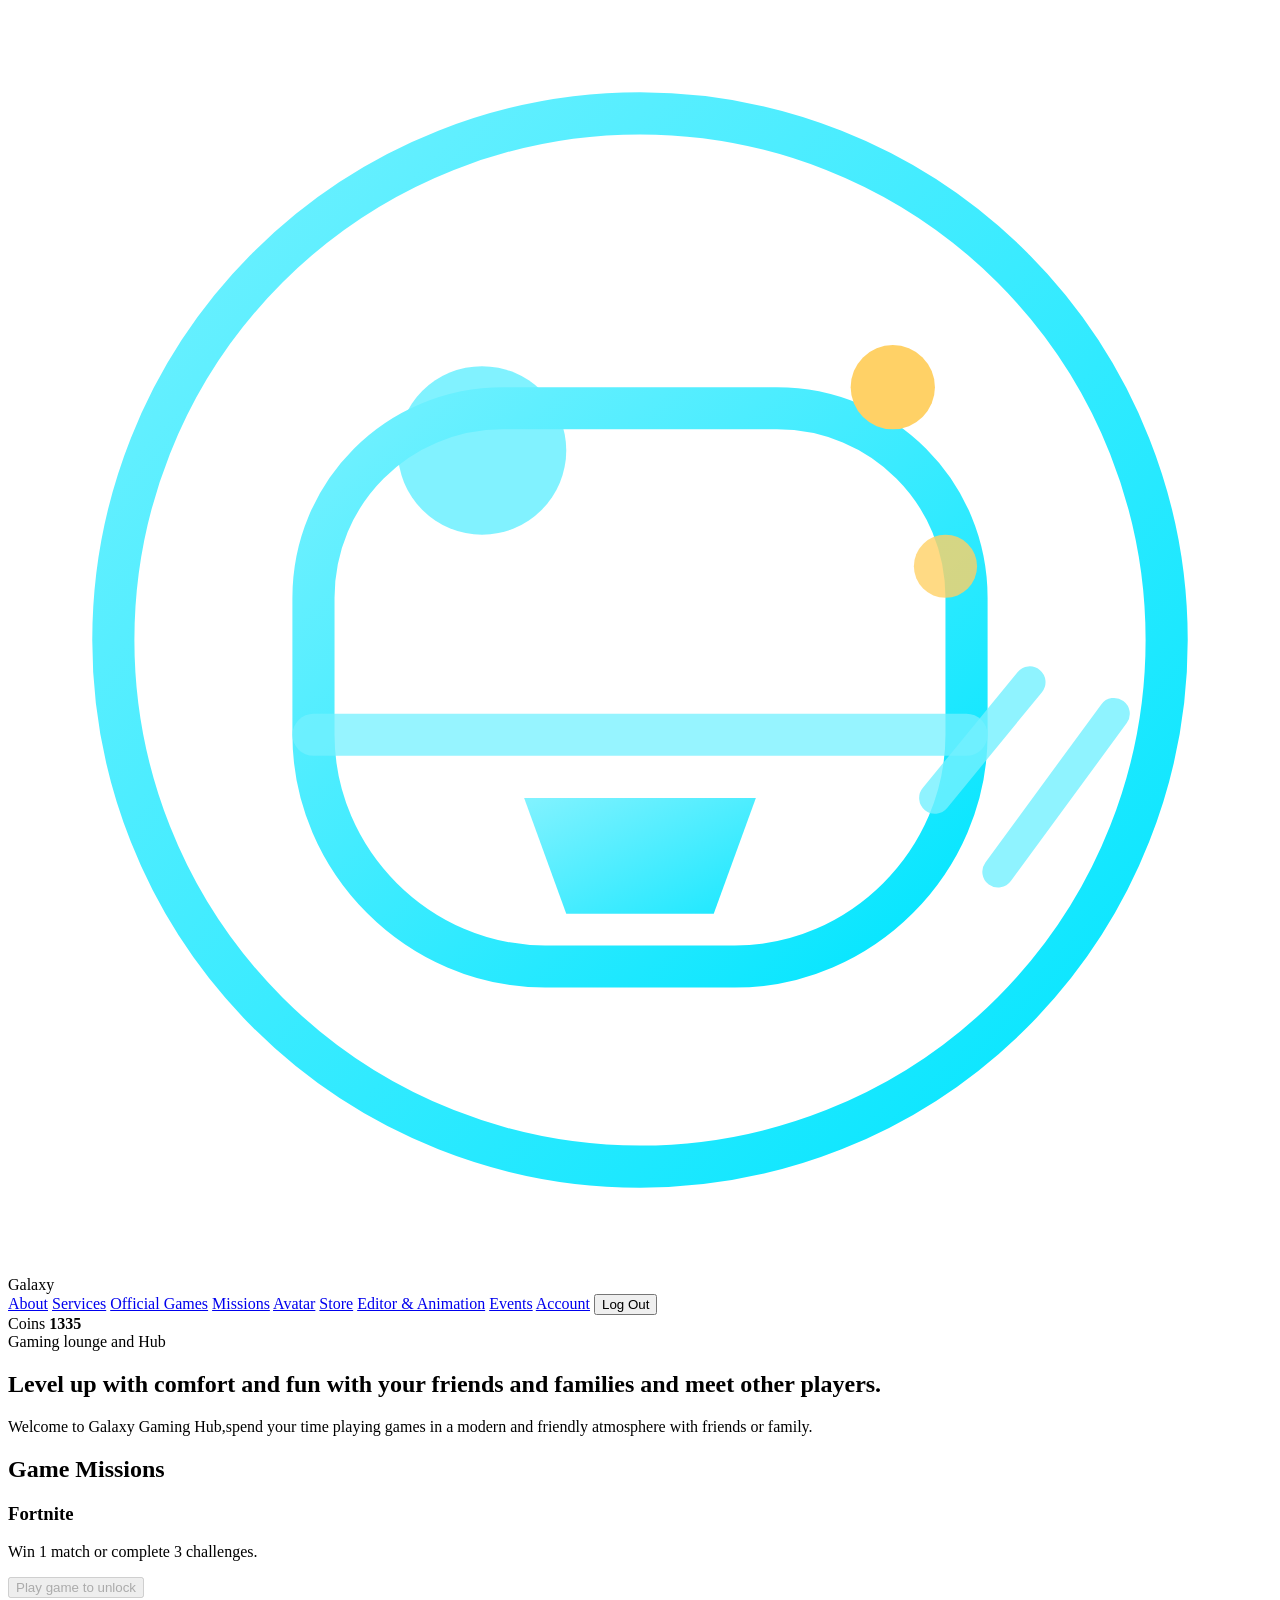
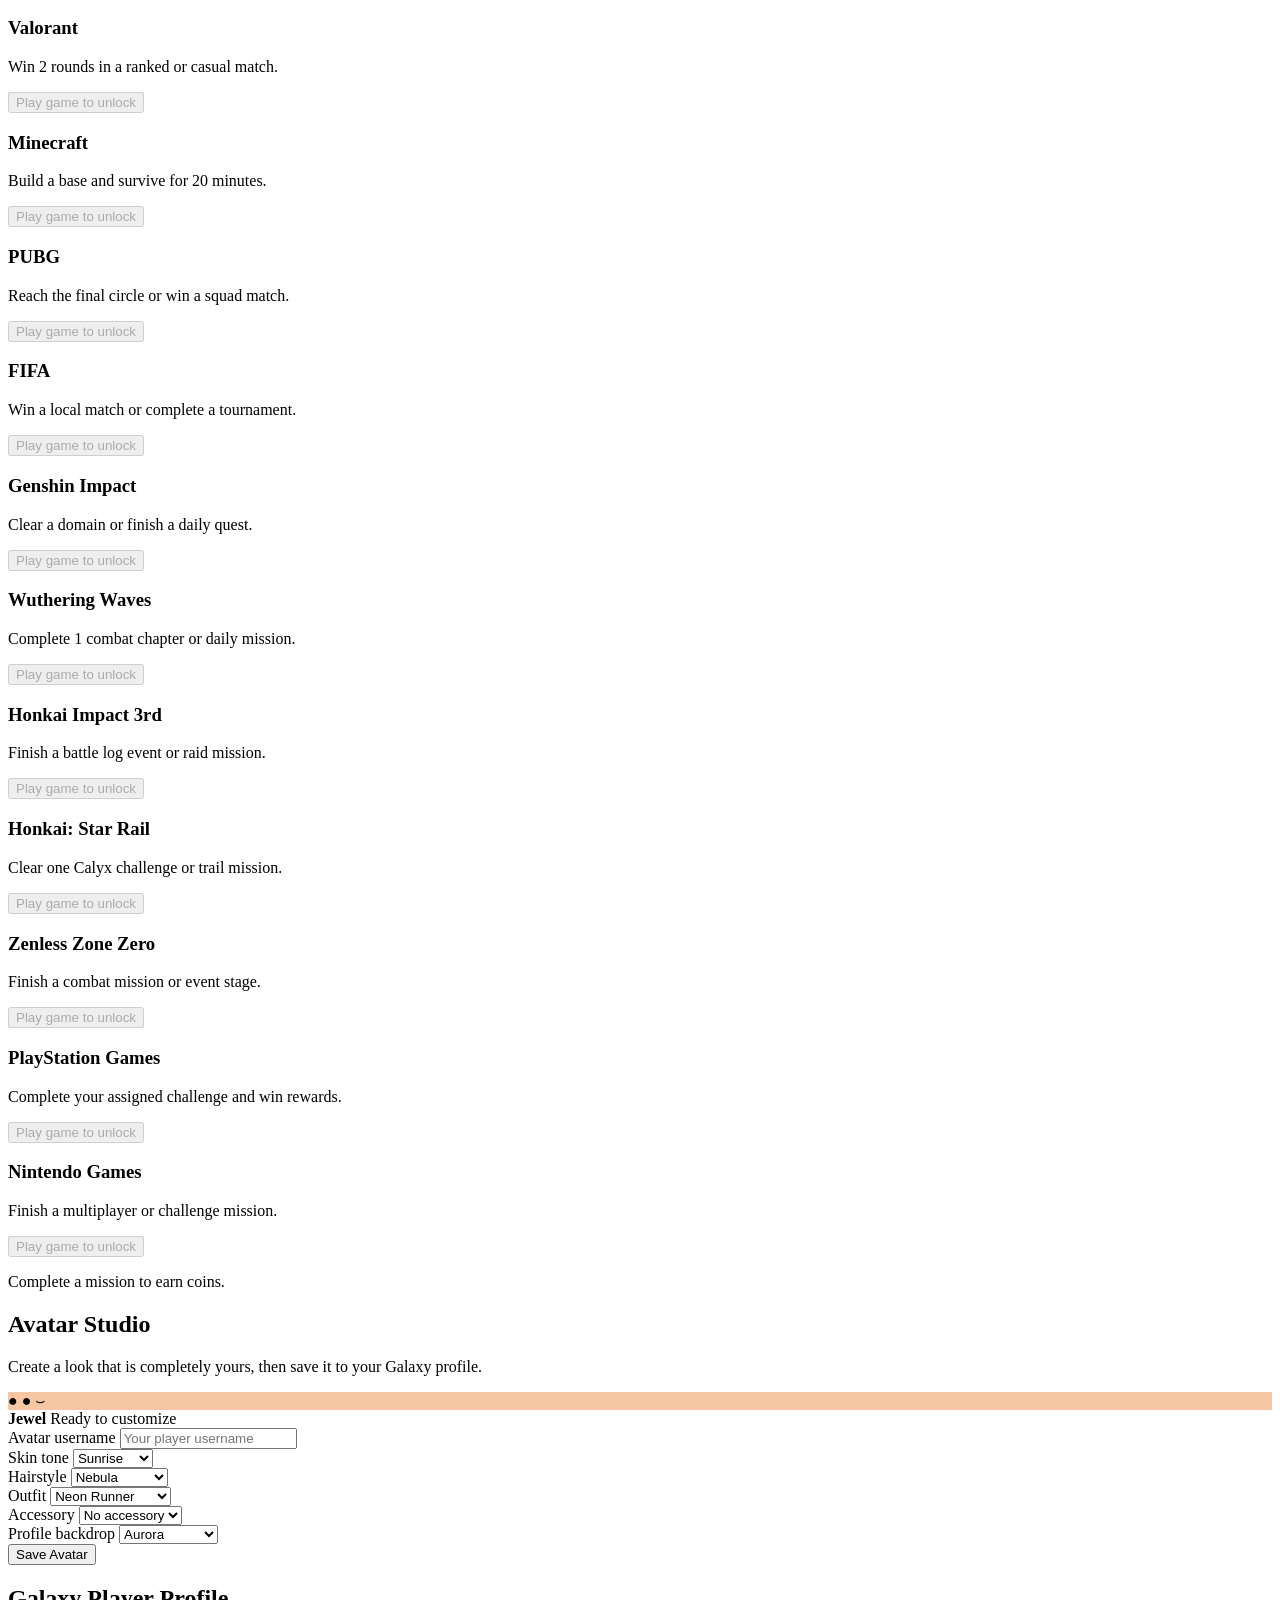
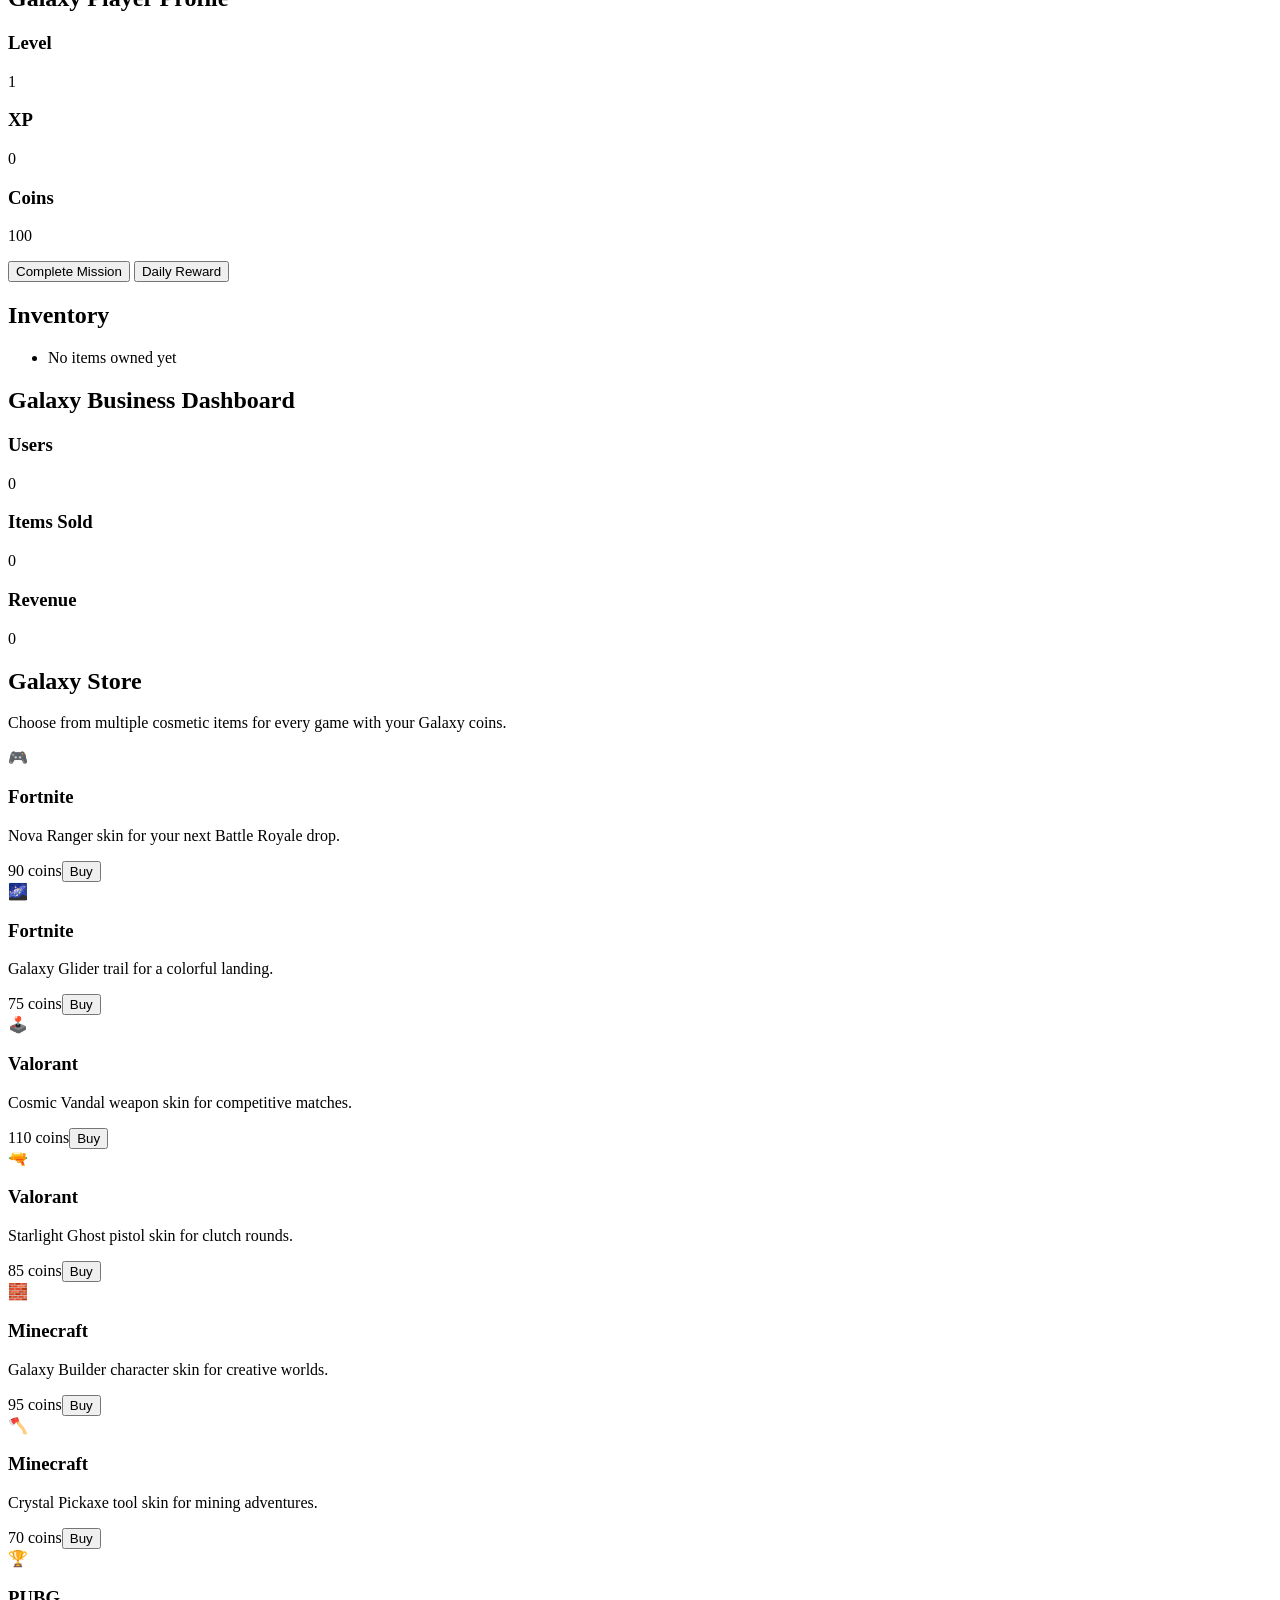
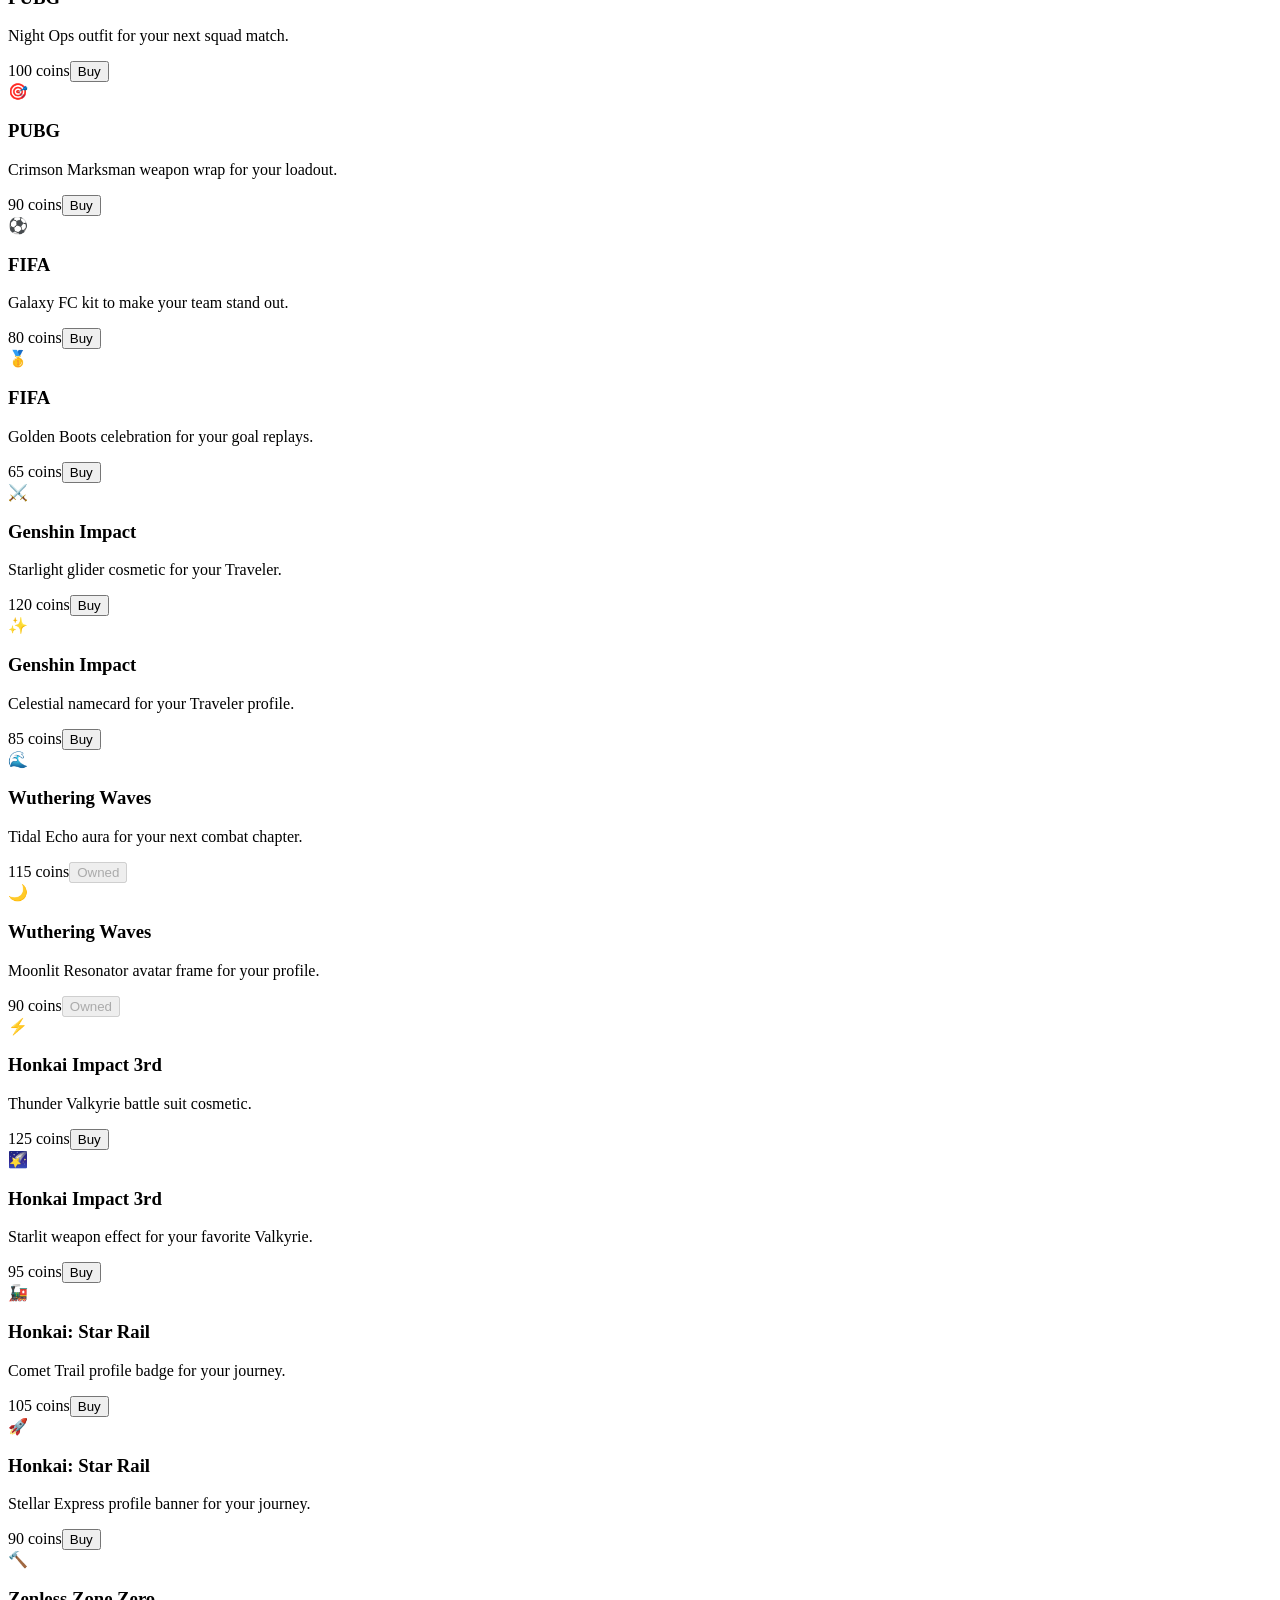
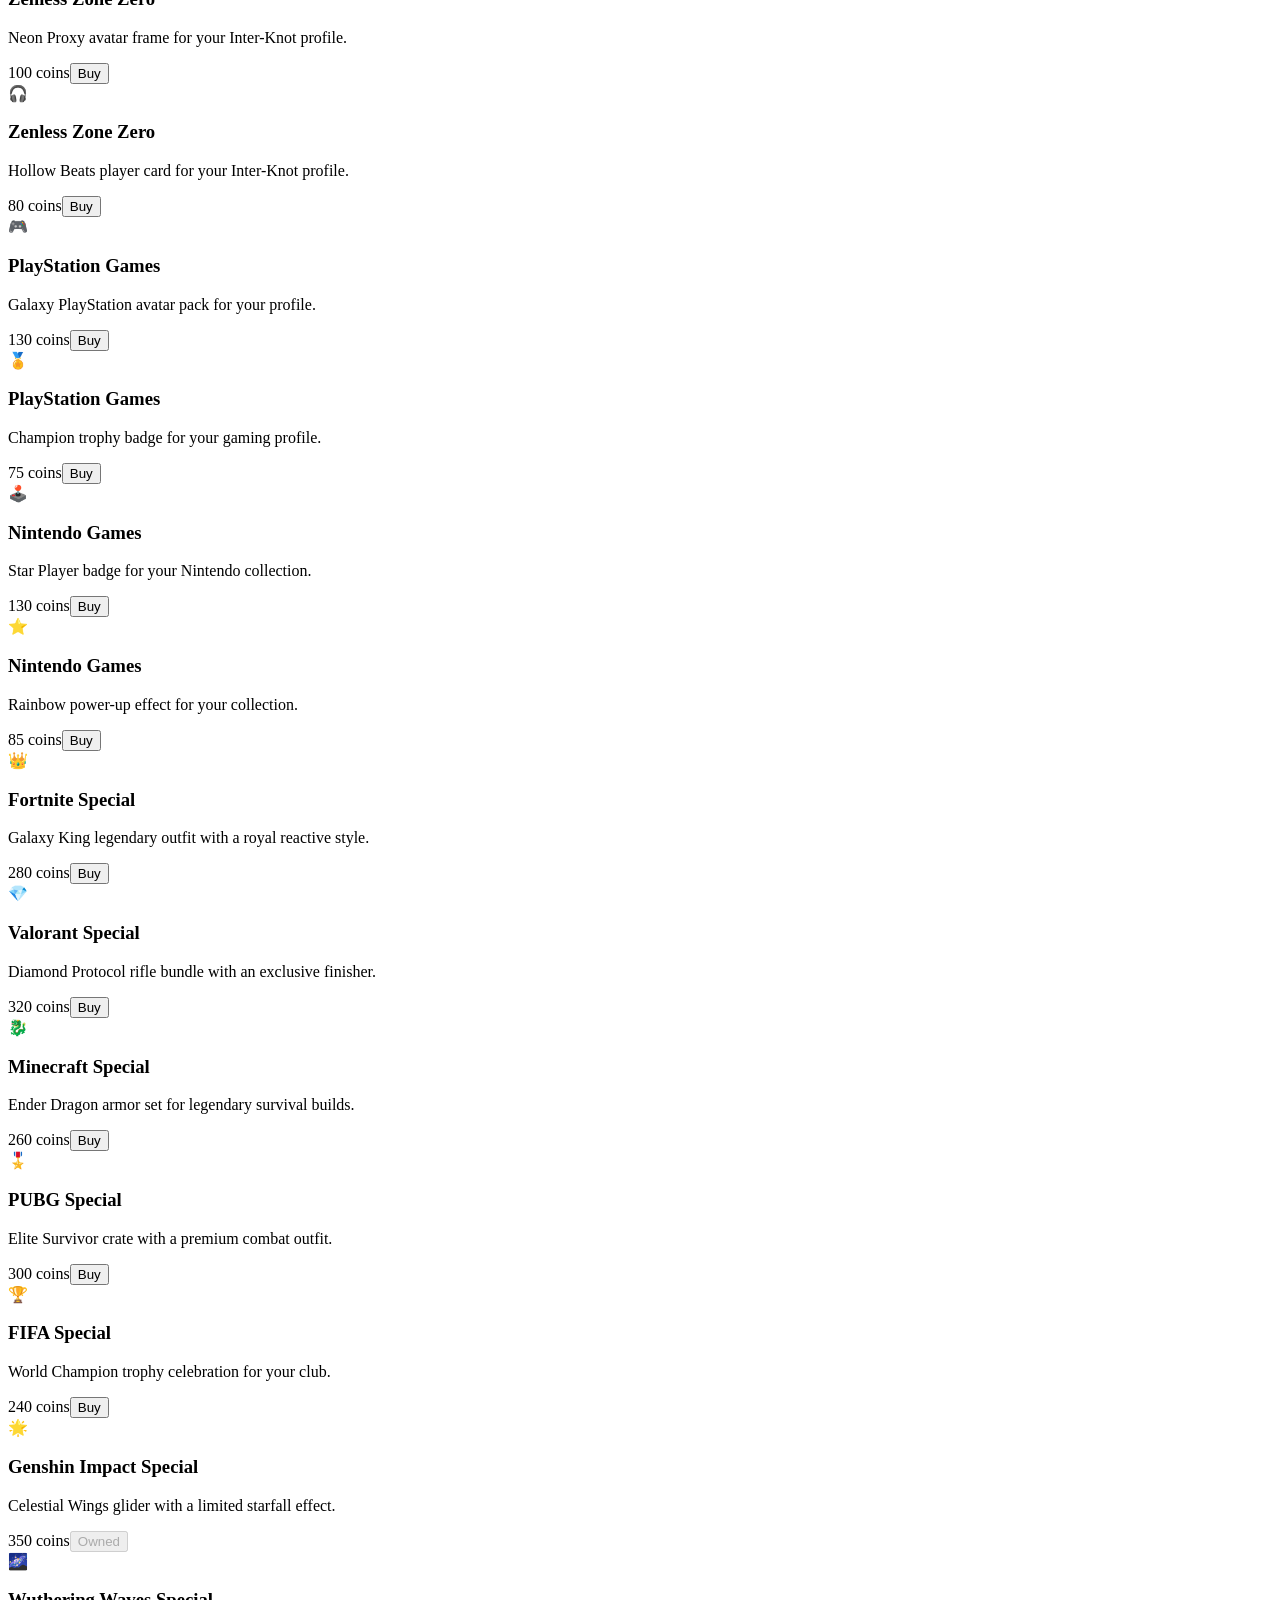
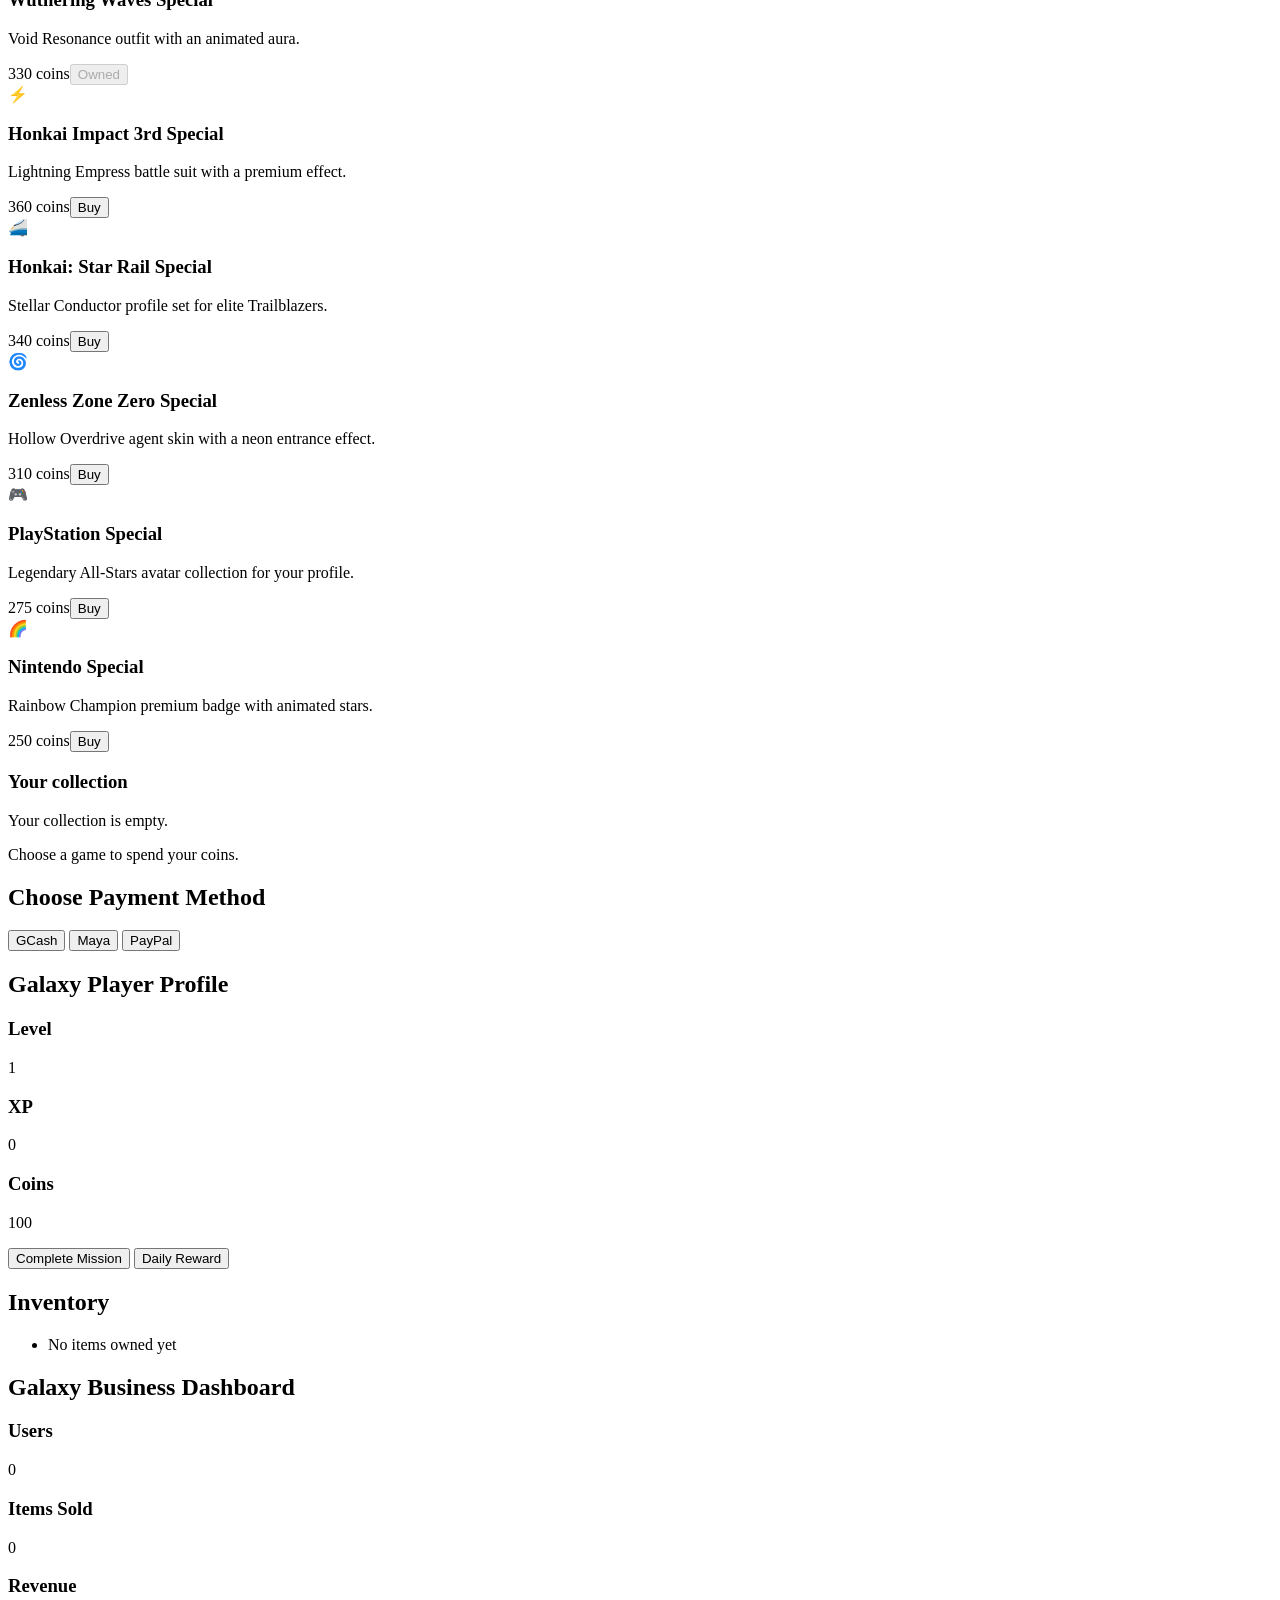
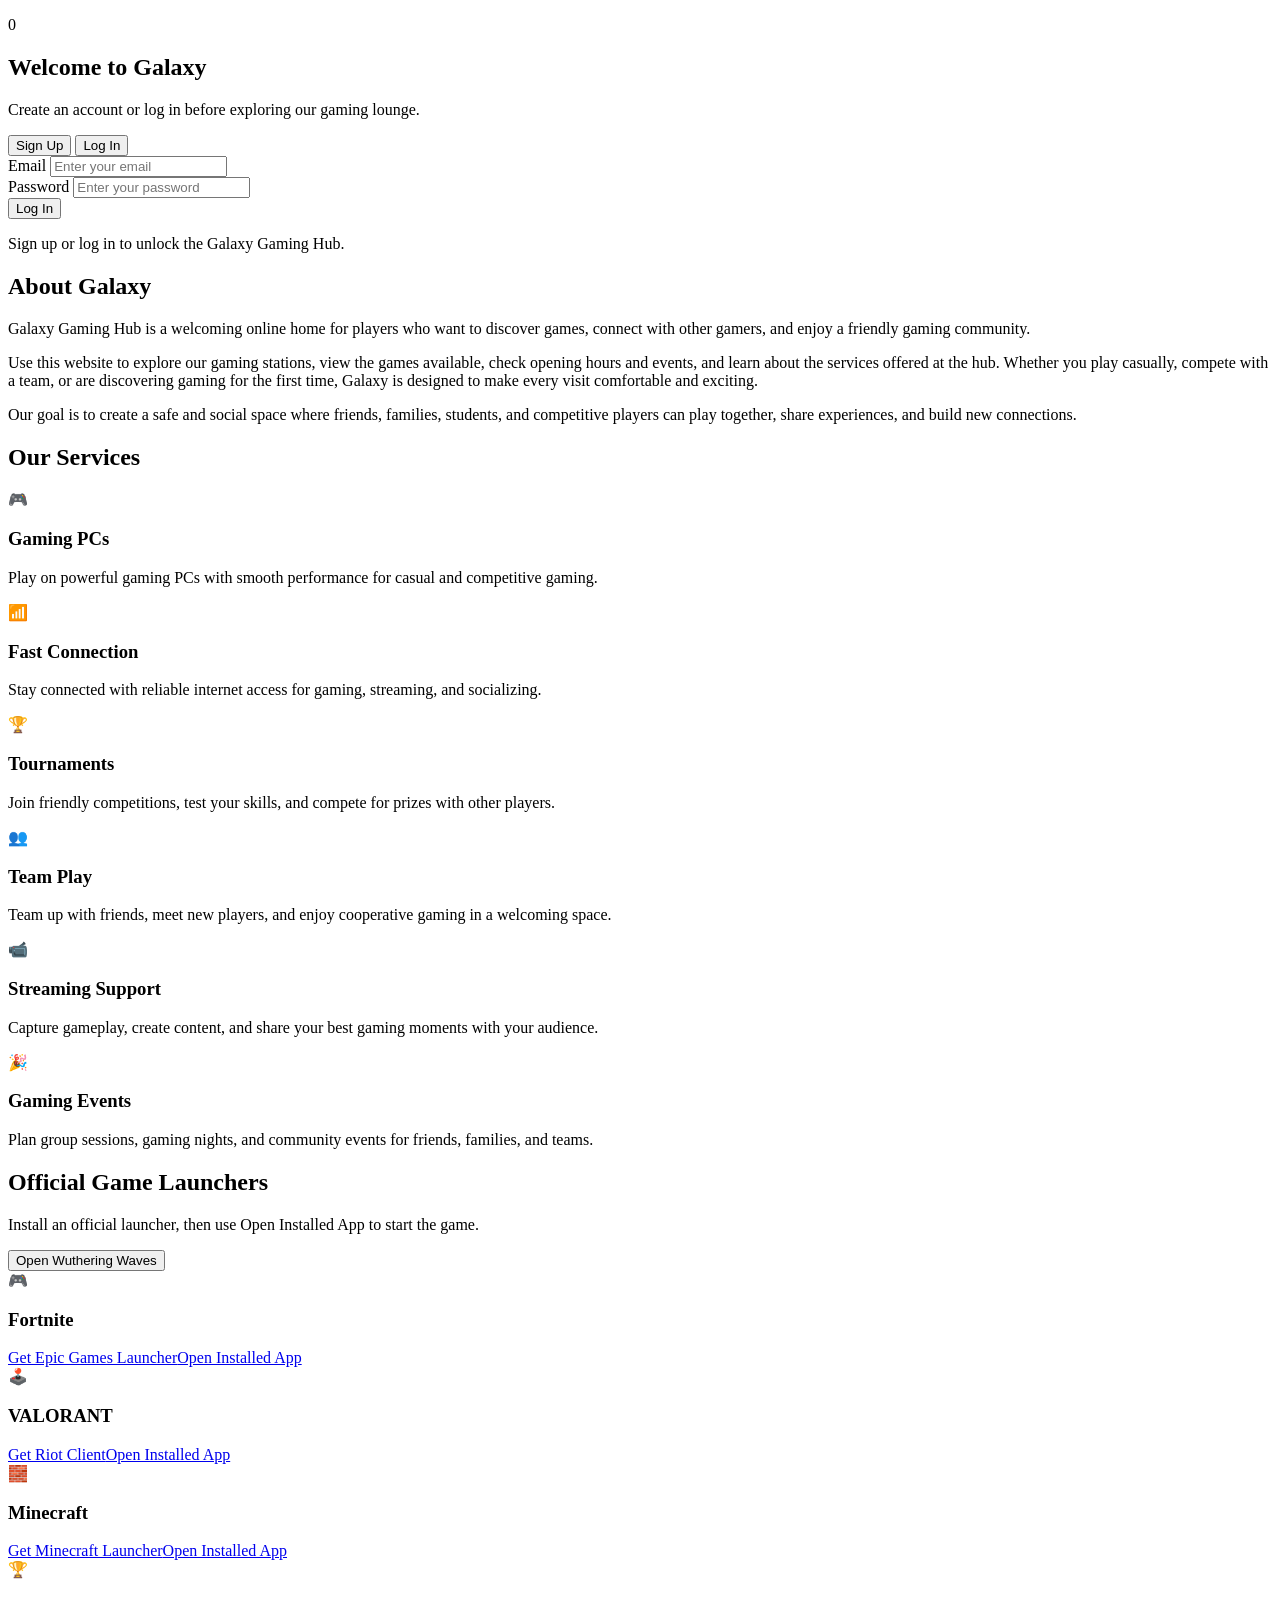
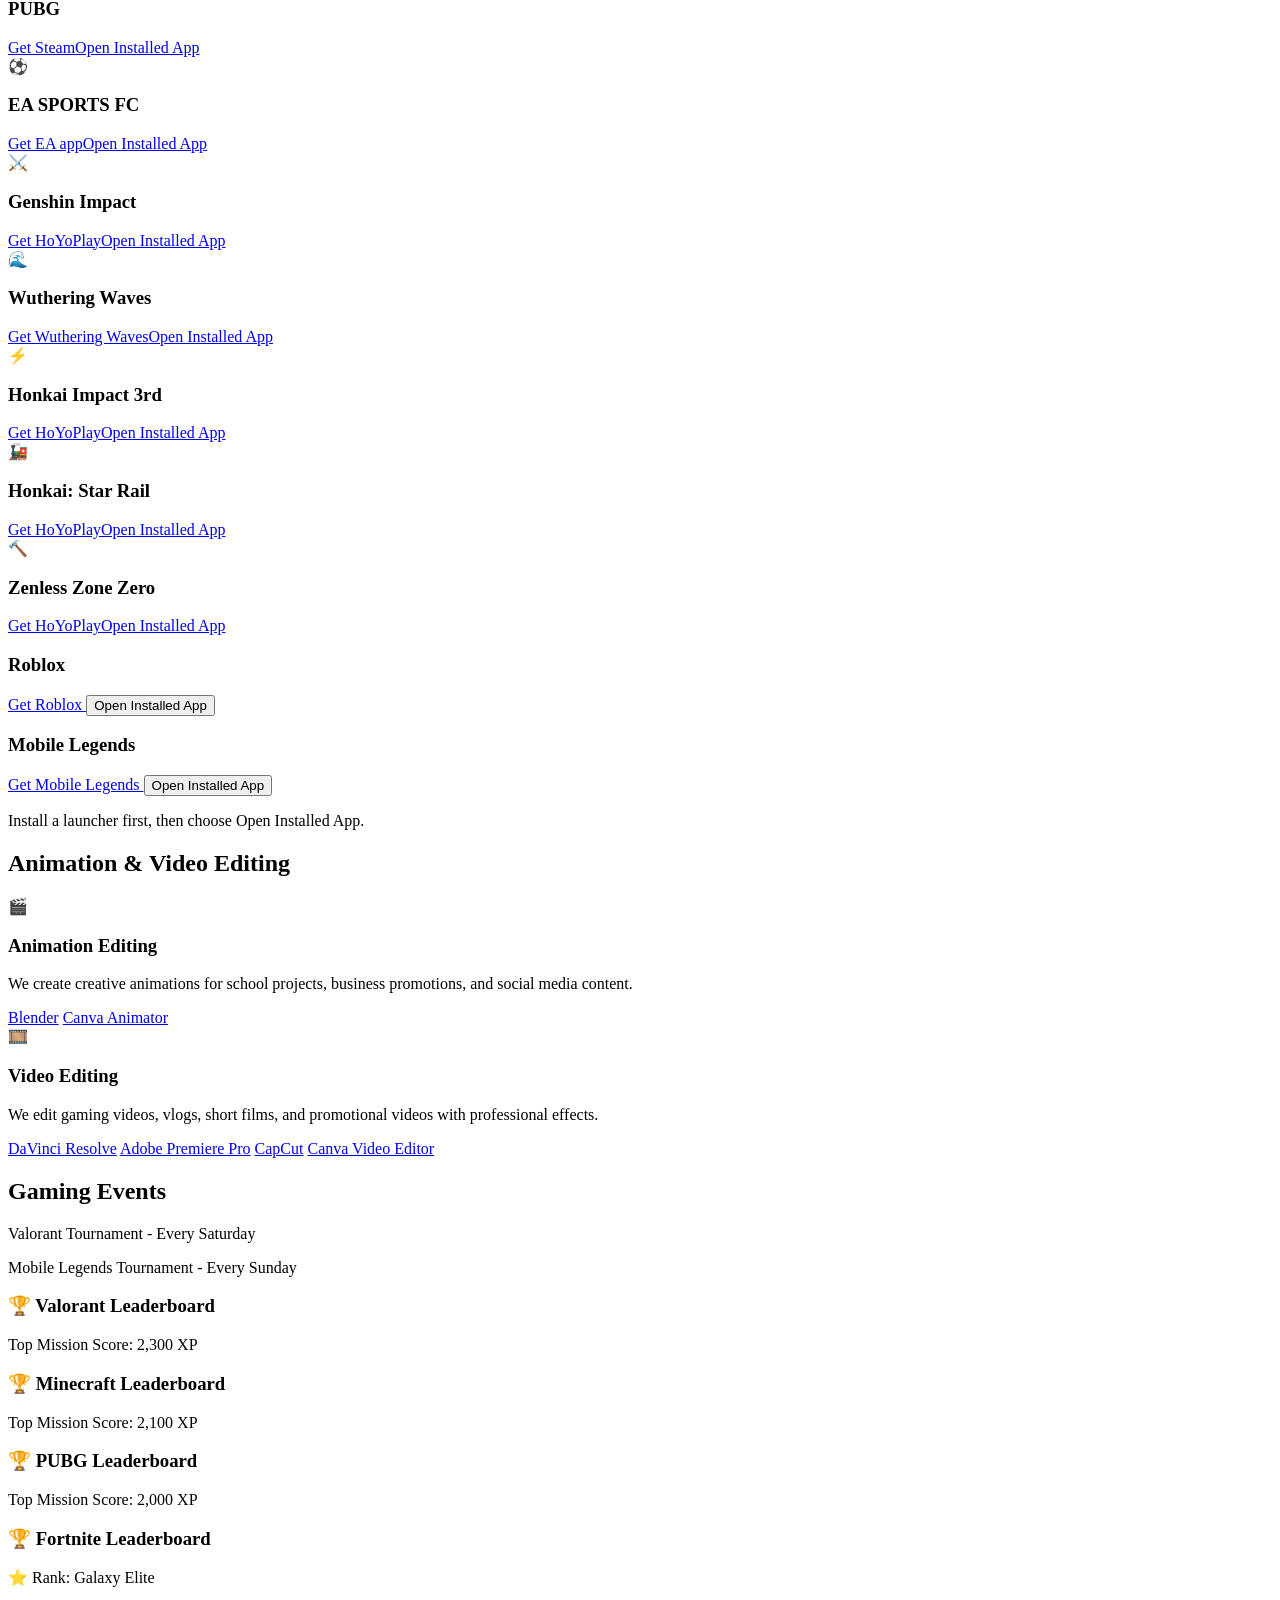
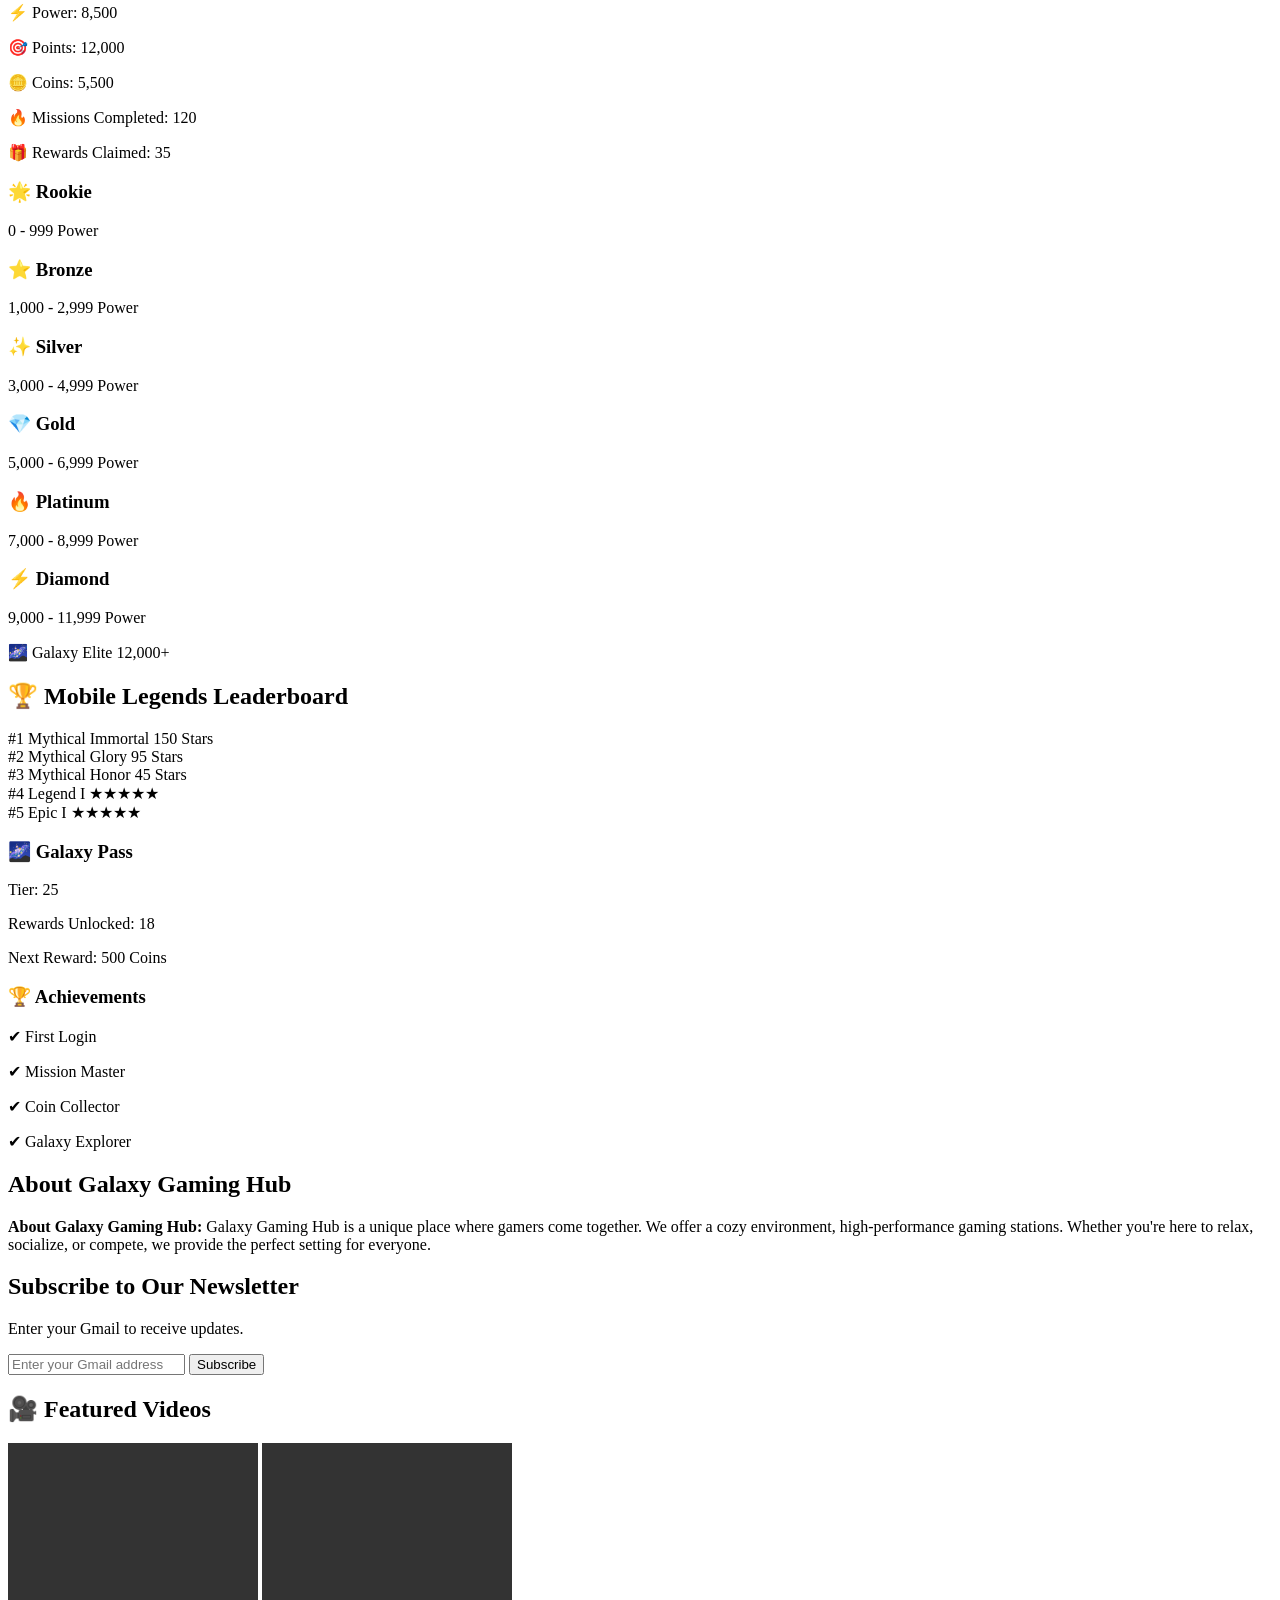
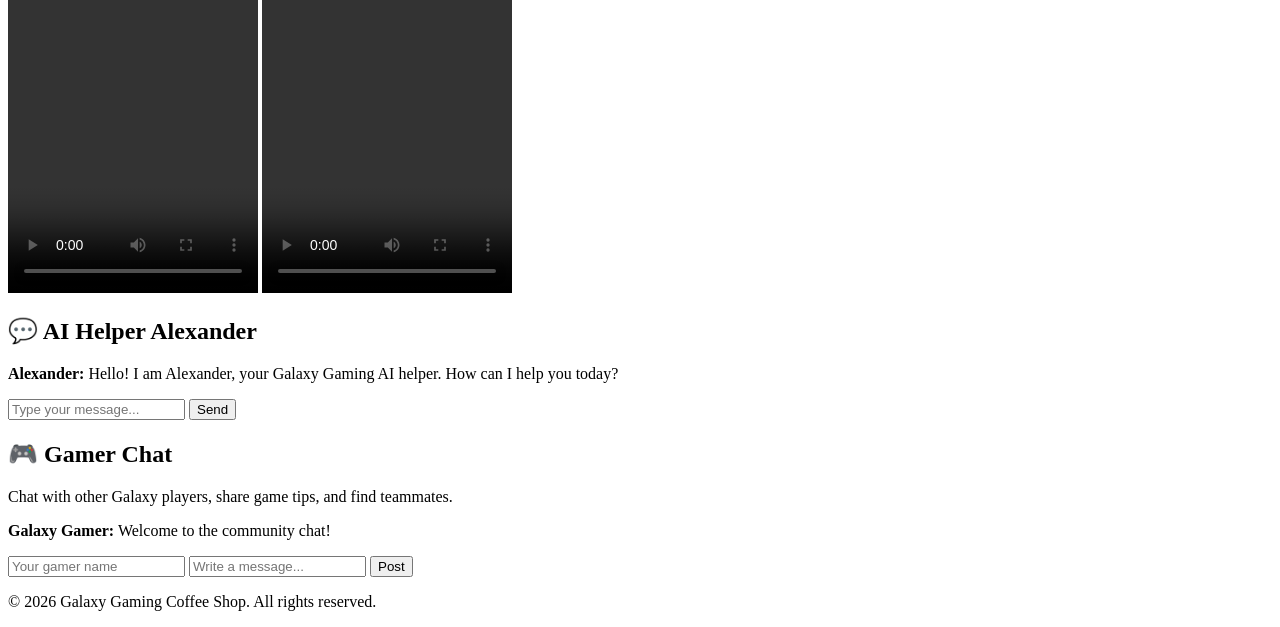
==== Galaxy Gaming Hub.html @ 682fe928 "Add files via upload" ====
<!DOCTYPE html>
<!-- saved from url=(0054)https://xennurlashiko-alt.github.io/Galaxy-Gaming-Hub/ -->
<html lang="en"><head><meta http-equiv="Content-Type" content="text/html; charset=UTF-8">
    
    <meta name="viewport" content="width=device-width, initial-scale=1.0">
    <title>Galaxy Gaming Hub</title>
    <link rel="stylesheet" href="./Galaxy Gaming Hub_files/styles.css">
    <!-- Previous inline stylesheet retained for reference during the CSS split.
    <style>
        :root {
            --bg: #07131f;
            --bg-2: #0f1f2d;
            --panel: rgba(16, 28, 42, 0.9);
            --primary: #00e5ff;
            --primary-2: #74f1ff;
            --text: #edf7ff;
            --muted: #b6c7d7;
            --line: rgba(255,255,255,0.12);
        }

        * { box-sizing: border-box; }

        body {
            margin: 0;
            font-family: Arial, Helvetica, sans-serif;
            background:
                radial-gradient(circle at top, rgba(0, 229, 255, 0.12), transparent 35%),
                linear-gradient(180deg, var(--bg), var(--bg-2));
            color: var(--text);
            line-height: 1.6;
        }

        a { text-decoration: none; }

        .container {
            width: min(1100px, 92%);
            margin: 0 auto;
        }

        .topbar {
            position: sticky;
            top: 0;
            z-index: 100;
            background: rgba(7, 19, 31, 0.85);
            backdrop-filter: blur(10px);
            border-bottom: 1px solid var(--line);
        }

        .nav {
            display: flex;
            justify-content: space-between;
            align-items: center;
            min-height: 76px;
        }

        .brand {
            display: flex;
            align-items: center;
            gap: 0.8rem;
            font-size: 1.35rem;
            font-weight: 700;
            color: var(--primary-2);
            letter-spacing: 0.08em;
            text-transform: uppercase;
        }

        .brand-mark {
            width: 54px;
            height: 54px;
            border-radius: 50%;
            display: flex;
            align-items: center;
            justify-content: center;
            background: radial-gradient(circle at 30% 30%, #10314d, #081426 55%);
            border: 2px solid var(--primary);
            box-shadow: 0 0 18px rgba(0, 229, 255, 0.25);
        }

        .brand-mark svg {
            width: 42px;
            height: 42px;
            display: block;
        }

        .nav-links {
            display: flex;
            gap: 1.5rem;
            flex-wrap: wrap;
        }

        .nav-links a {
            color: var(--text);
            font-weight: 600;
        }

        .nav-links a:hover { color: var(--primary); }

        .hero {
            padding: 90px 0 60px;
        }

        .hero-grid {
            display: grid;
            grid-template-columns: 1fr;
            gap: 2.2rem;
            align-items: center;
        }

        .eyebrow {
            color: var(--primary);
            text-transform: uppercase;
            letter-spacing: 0.22em;
            font-weight: 700;
            font-size: 0.76rem;
            margin-bottom: 0.8rem;
        }

        h1 {
            margin: 0 0 1rem;
            font-size: clamp(2.6rem, 5vw, 4.5rem);
            line-height: 1.05;
            color: var(--text);
        }

        .hero p {
            color: var(--muted);
            font-size: 1.1rem;
            max-width: 650px;
        }

        .actions {
            display: flex;
            gap: 1rem;
            flex-wrap: wrap;
            margin-top: 1.6rem;
        }

        .btn {
            display: inline-block;
            padding: 0.9rem 1.6rem;
            border-radius: 12px;
            font-weight: 700;
        }

        .btn.primary {
            background: linear-gradient(135deg, var(--primary), var(--primary-2));
            color: #031015;
        }

        .btn.secondary {
            border: 1px solid var(--line);
            color: var(--text);
            background: rgba(255,255,255,0.02);
        }

        .hero-card {
            padding: 2rem;
            background: linear-gradient(180deg, rgba(18, 30, 45, 0.95), rgba(8, 19, 28, 0.9));
            border: 1px solid var(--line);
            border-radius: 22px;
            box-shadow: 0 20px 40px rgba(0,0,0,0.28);
        }

        .hero-card h3 {
            margin-top: 0;
            margin-bottom: 1rem;
            color: var(--primary);
            font-size: 1.5rem;
        }

        .hero-card ul {
            margin: 0;
            padding-left: 1.2rem;
            color: var(--muted);
        }

        .section {
            padding: 90px 0;
        }

        .section.alt {
            background: rgba(255,255,255,0.02);
            border-top: 1px solid var(--line);
            border-bottom: 1px solid var(--line);
        }

        h2 {
            margin-top: 0;
            margin-bottom: 1.5rem;
            color: var(--primary);
            font-size: clamp(2rem, 4vw, 2.8rem);
        }

        .about-box,
        .contact-box {
            background: rgba(255,255,255,0.02);
            border: 1px solid var(--line);
            border-radius: 20px;
            padding: 2rem;
        }

        .info-box {
            background: rgba(255,255,255,0.03);
            border: 1px solid var(--line);
            border-left: 4px solid var(--primary);
            border-radius: 16px;
            padding: 1.5rem 1.25rem;
            margin-top: 1.25rem;
            box-shadow: 0 18px 35px rgba(0,0,0,0.12);
        }

        .info-box p {
            margin: 0 0 1rem;
            color: var(--muted);
            font-size: 1.05rem;
        }

        .info-box p:last-child {
            margin-bottom: 0;
        }

        .about-box p,
        .contact-box p {
            margin: 0;
            color: var(--muted);
            font-size: 1.05rem;
        }

        .feature-grid {
            display: grid;
            grid-template-columns: repeat(3, minmax(0, 1fr));
            gap: 1.5rem;
        }

        .card {
            background: var(--panel);
            border: 1px solid var(--line);
            border-radius: 18px;
            padding: 1.5rem;
            box-shadow: 0 18px 35px rgba(0,0,0,0.15);
        }

        .card .icon {
            font-size: 2.3rem;
            display: inline-block;
            margin-bottom: 0.5rem;
        }

        .card h3 {
            margin: 0.7rem 0 0.5rem;
            font-size: 1.35rem;
            color: var(--text);
        }

        .card p {
            margin: 0;
            color: var(--muted);
        }

        .game-grid {
            display: grid;
            grid-template-columns: repeat(5, minmax(0, 1fr));
            gap: 1rem;
        }

        .game-card {
            background: rgba(255,255,255,0.02);
            border: 1px solid var(--line);
            border-radius: 18px;
            padding: 1.4rem 1rem;
            text-align: center;
            box-shadow: 0 18px 30px rgba(0,0,0,0.12);
        }

        .game-card .icon {
            font-size: 2rem;
            display: block;
            margin-bottom: 0.5rem;
        }

        .game-card h3 {
            margin: 0;
            color: var(--text);
            font-size: 1.1rem;
        }

        .creative-section {
            padding: 90px 0;
            background: rgba(255,255,255,0.02);
            border-top: 1px solid var(--line);
            border-bottom: 1px solid var(--line);
        }

        .creative-grid {
            display: grid;
            grid-template-columns: repeat(2, minmax(0, 1fr));
            gap: 1.5rem;
        }

        .creative-card {
            background: linear-gradient(180deg, rgba(8, 20, 38, 0.92), rgba(10, 25, 35, 0.92));
            border: 1px solid var(--line);
            border-radius: 18px;
            padding: 1.75rem;
            box-shadow: 0 18px 35px rgba(0,0,0,0.15);
        }

        .creative-card .icon {
            font-size: 2.4rem;
            display: inline-block;
            margin-bottom: 0.75rem;
        }

        .creative-card h3 {
            margin: 0 0 0.7rem;
            color: #FFFFFF;
            font-size: 1.4rem;
        }

        .creative-card p {
            margin: 0;
            color: var(--muted);
            line-height: 1.7;
        }

        .app-links {
            display: flex;
            flex-wrap: wrap;
            gap: 0.6rem;
            margin-top: 1.1rem;
        }

        .app-link {
            display: inline-block;
            padding: 0.55rem 0.75rem;
            border: 1px solid var(--primary);
            border-radius: 8px;
            color: var(--primary-2);
            font-size: 0.9rem;
            font-weight: 700;
        }

        .app-link:hover,
        .app-link:focus-visible {
            background: var(--primary);
            color: #031015;
        }

        .service-section {
            padding: 20px;
            margin: 20px 0;
        }

        .service-section .service-box {
            background-color: #081426;
            padding: 15px;
            margin: 10px 0;
            border-radius: 10px;
            border: 1px solid var(--line);
        }

        .service-section h2 {
            color: #00AEEF;
            text-align: center;
            margin-bottom: 1rem;
        }

        .service-section h3 {
            color: #FFFFFF;
            margin-top: 0;
        }

        .signup-section {
            padding: 32px 0 72px;
            background: rgba(255,255,255,0.02);
            border-top: 1px solid var(--line);
            border-bottom: 1px solid var(--line);
        }

        .signup-box {
            background: linear-gradient(180deg, rgba(18, 30, 45, 0.98), rgba(8, 19, 28, 0.96));
            border: 1px solid var(--line);
            border-radius: 16px;
            padding: 2rem;
            max-width: 520px;
            margin: 0 auto;
            box-shadow: 0 18px 35px rgba(0,0,0,0.24);
        }

        .signup-box h2 {
            color: var(--primary);
            text-align: center;
            margin: 0 0 0.35rem;
        }

        .auth-intro {
            margin: 0 0 1.25rem;
            color: var(--muted);
            text-align: center;
        }

        .auth-tabs {
            display: grid;
            grid-template-columns: 1fr 1fr;
            gap: 0.5rem;
            margin-bottom: 1.25rem;
            padding: 0.25rem;
            background: rgba(255,255,255,0.05);
            border-radius: 10px;
        }

        .auth-tab {
            border: 0;
            border-radius: 8px;
            padding: 0.7rem;
            background: transparent;
            color: var(--muted);
            font: inherit;
            font-weight: 700;
            cursor: pointer;
        }

        .auth-tab.active {
            background: var(--primary);
            color: #031015;
        }

        .signup-box form {
            display: grid;
            gap: 0.8rem;
        }

        .auth-panel[hidden] {
            display: none;
        }

        .protected-section {
            display: none;
        }

        body.auth-locked .hero,
        body.auth-locked footer {
            display: none;
        }

        body.auth-locked .nav-links a:not([href="#account"]) {
            display: none;
        }

        body.authenticated .protected-section {
            display: block;
        }

        .auth-status {
            min-height: 1.5rem;
            margin: 1rem 0 0;
            color: var(--primary-2);
            font-weight: 700;
            text-align: center;
        }

        .signup-box input,
        .signup-box textarea {
            width: 100%;
            margin-top: 0.35rem;
            padding: 0.8rem 0.9rem;
            border: 1px solid rgba(255,255,255,0.2);
            border-radius: 8px;
            background: #081426;
            color: var(--text);
            font: inherit;
        }

        .signup-box input:focus,
        .signup-box textarea:focus {
            outline: 2px solid var(--primary);
            outline-offset: 1px;
        }

        .signup-box textarea {
            width: 80%;
            max-width: 500px;
            min-height: 120px;
            padding: 10px;
            border-radius: 10px;
            border: 2px solid #00AEEF;
            background-color: #081426;
            color: white;
            font-size: 16px;
            resize: vertical;
        }

        .signup-box label {
            color: var(--text);
            font-weight: 700;
        }

        .signup-box button[type="submit"] {
            background: linear-gradient(135deg, var(--primary), var(--primary-2));
            color: white;
            border: none;
            padding: 0.85rem 1.2rem;
            border-radius: 8px;
            font: inherit;
            font-weight: 700;
            cursor: pointer;
        }

        .signup-box button[type="submit"]:hover {
            box-shadow: 0 10px 24px rgba(0, 229, 255, 0.24);
        }

        #newsletter {
            width: min(700px, 92%);
            background-color: #081426;
            color: white;
            text-align: center;
            padding: 20px;
            border-radius: 10px;
            margin: 20px auto;
        }

        #newsletter h2 {
            color: #00AEEF;
        }

        #newsletter p {
            color: var(--muted);
        }

        #newsletter form {
            display: flex;
            gap: 0.8rem;
            justify-content: center;
            margin-top: 1.25rem;
        }

        #newsletter input {
            width: 300px;
            padding: 10px;
            border: 2px solid #00AEEF;
            border-radius: 5px;
            background: #ffffff;
            color: #081426;
            font-size: 16px;
        }

        #newsletter button {
            background-color: #00AEEF;
            color: white;
            border: none;
            padding: 10px 20px;
            margin-left: 10px;
            border-radius: 5px;
            cursor: pointer;
        }

        #newsletter button:hover {
            background-color: #0077CC;
        }

        .form-status {
            min-height: 1.5rem;
            margin: 0.8rem 0 0;
            color: var(--primary-2);
            font-weight: 700;
        }

        @media (max-width: 480px) {
            #newsletter form {
                flex-direction: column;
            }
        }

        #videos {
            text-align: center;
            padding: 20px;
        }

        #videos h2 {
            color: #00AEEF;
        }

        #videos video {
            margin: 10px;
            border-radius: 10px;
            border: 2px solid #00AEEF;
        }

        .video-grid {
            display: flex;
            justify-content: center;
            gap: 1.5rem;
            flex-wrap: wrap;
        }

        .video-grid video {
            width: 300px;
            border-radius: 10px;
            border: 2px solid #00AEEF;
            background: #081426;
            box-shadow: 0 18px 35px rgba(0,0,0,0.15);
        }
        
        .stat strong {
            display: block;
            font-size: 1.5rem;
            color: var(--primary-2);
        }

        .stat span {
            color: var(--muted);
            font-size: 0.95rem;
        }

        .contact-info {
            display: grid;
            gap: 0.9rem;
        }

        .contact-item {
            padding: 1rem 1.1rem;
            background: rgba(255,255,255,0.02);
            border: 1px solid var(--line);
            border-radius: 12px;
        }

        .contact-item strong {
            display: block;
            margin-bottom: 0.25rem;
            color: var(--primary-2);
        }

        .contact-form {
            display: grid;
            gap: 0.9rem;
        }

        .contact-form input,
        .contact-form textarea {
            width: 100%;
            padding: 10px;
            border-radius: 10px;
            border: 2px solid #00AEEF;
            background-color: #081426;
            color: white;
            font-size: 16px;
            font-family: inherit;
        }

        .contact-form textarea {
            min-height: 120px;
            resize: vertical;
        }

        .contact-form input::placeholder,
        .contact-form textarea::placeholder {
            color: #b6c7d7;
        }

        .contact-form button {
            border: 0;
            cursor: pointer;
            background: linear-gradient(135deg, var(--primary), var(--primary-2));
            color: #06131b;
            padding: 0.9rem 1.5rem;
            border-radius: 12px;
            font-weight: 700;
            font-size: 1rem;
        }

        .contact-form button:hover {
            box-shadow: 0 14px 30px rgba(0, 229, 255, 0.25);
        }

        .chat-box {
            min-height: 150px;
            max-height: 260px;
            overflow-y: auto;
            margin-bottom: 1rem;
            padding: 1rem;
            background: #081426;
            border: 1px solid var(--line);
            border-radius: 14px;
        }

        .chat-box p {
            margin: 0 0 0.8rem;
            color: var(--muted);
        }

        .chat-box p:last-child {
            margin-bottom: 0;
        }

        .chat-box strong {
            color: var(--primary-2);
        }

        .chat-form {
            display: flex;
            gap: 0.7rem;
        }

        .chat-form input {
            flex: 1;
            min-width: 0;
            padding: 0.85rem 1rem;
            border: 2px solid #00AEEF;
            border-radius: 10px;
            background: #081426;
            color: white;
            font-size: 1rem;
        }

        .chat-form input::placeholder {
            color: var(--muted);
        }

        .chat-form button {
            border: 0;
            border-radius: 10px;
            padding: 0.85rem 1.2rem;
            background: linear-gradient(135deg, var(--primary), var(--primary-2));
            color: #06131b;
            font-weight: 700;
            cursor: pointer;
        }

        @media (max-width: 480px) {
            .chat-form {
                flex-direction: column;
            }
        }

        #chat {
            width: min(400px, 92%);
            margin: 20px auto;
            text-align: center;
        }

        #chat .chat-box {
            height: 200px;
            background-color: #081426;
            color: white;
            border: 2px solid #00AEEF;
            border-radius: 10px;
            padding: 10px;
            margin-bottom: 10px;
            overflow-y: auto;
        }

        #chat input {
            width: 70%;
            flex: none;
            padding: 10px;
            border-radius: 5px;
        }

        #chat button {
            padding: 10px 15px;
            background-color: #00AEEF;
            color: white;
            border: none;
            border-radius: 5px;
        }

        .cta {
            display: inline-block;
            margin-top: 1.2rem;
            background: linear-gradient(135deg, var(--primary), var(--primary-2));
            color: #06131b;
            padding: 0.9rem 1.5rem;
            border-radius: 12px;
            font-weight: 700;
        }

        footer {
            padding: 26px 0 45px;
            text-align: center;
            color: var(--muted);
            border-top: 1px solid var(--line);
        }

        @media (max-width: 760px) {
            .hero-grid,
            .feature-grid,
            .menu-grid,
            .contact-grid,
            .stats,
            .nav {
                display: block;
                text-align: center;
                padding: 1rem 0;
            }

            .nav-links {
                justify-content: center;
                padding-top: 0.6rem;
            }
        }
    </style>
    -->
</head>
<body class="auth-locked">
    <header class="topbar">
        <div class="container nav">
            <div class="brand" aria-label="Galaxy Gaming Coffee Shop brand">
                <div class="brand-mark">
                    <svg viewBox="0 0 120 120" xmlns="http://www.w3.org/2000/svg" role="img" aria-label="Galaxy logo icon">
                        <defs>
                            <lineargradient id="g1" x1="0%" y1="0%" x2="100%" y2="100%">
                                <stop offset="0%" stop-color="#74f1ff"></stop>
                                <stop offset="100%" stop-color="#00e5ff"></stop>
                            </lineargradient>
                        </defs>
                        <circle cx="60" cy="60" r="50" fill="none" stroke="url(#g1)" stroke-width="4"></circle>
                        <circle cx="45" cy="42" r="8" fill="#74f1ff" opacity="0.9"></circle>
                        <path d="M29 56c0-10 8-18 18-18h26c10 0 18 8 18 18v13c0 12-10 22-22 22H51c-12 0-22-10-22-22V56z" fill="none" stroke="url(#g1)" stroke-width="4" stroke-linecap="round"></path>
                        <path d="M36 51h48" stroke="url(#g1)" stroke-width="4" stroke-linecap="round"></path>
                        <path d="M49 75h22l-4 11H53l-4-11z" fill="url(#g1)" opacity="0.9"></path>
                        <path d="M29 69h62" stroke="#74f1ff" stroke-width="4" stroke-linecap="round" opacity="0.75"></path>
                        <circle cx="84" cy="36" r="4" fill="#ffd166"></circle>
                        <circle cx="89" cy="53" r="3" fill="#ffd166" opacity="0.8"></circle>
                        <path d="M88 75l9-11M94 82l11-15" stroke="#74f1ff" stroke-width="3" stroke-linecap="round" opacity="0.8"></path>
                    </svg>
                </div>
                <span>Galaxy</span>
            </div>
            <nav class="nav-links" aria-label="Main navigation">
                <a href="https://xennurlashiko-alt.github.io/Galaxy-Gaming-Hub/#about">About</a>
                <a href="https://xennurlashiko-alt.github.io/Galaxy-Gaming-Hub/#services">Services</a>
                <a href="https://xennurlashiko-alt.github.io/Galaxy-Gaming-Hub/#games">Official Games</a>
                <a href="https://xennurlashiko-alt.github.io/Galaxy-Gaming-Hub/#missions">Missions</a>
                <a href="https://xennurlashiko-alt.github.io/Galaxy-Gaming-Hub/#avatar">Avatar</a>
                <a href="https://xennurlashiko-alt.github.io/Galaxy-Gaming-Hub/#store">Store</a>
                <a href="https://xennurlashiko-alt.github.io/Galaxy-Gaming-Hub/#editing">Editor &amp; Animation</a>
                <a href="https://xennurlashiko-alt.github.io/Galaxy-Gaming-Hub/#events">Events</a>
                <a href="https://xennurlashiko-alt.github.io/Galaxy-Gaming-Hub/#account">Account</a>
                <button class="logout-button" id="logout-button" type="button">Log Out</button>
            </nav>

            <div class="coin-bar" aria-label="Galaxy coins balance">
                <span class="coin-name">Coins</span>
                <strong id="coin-balance">1335</strong>
            </div>
        </div>
    </header>

    <main>
        <section class="hero">
            <div class="container hero-grid">
                <div>
                    <div class="eyebrow">Gaming lounge and Hub</div>
                    <h1>Level up with comfort and fun with 
                     your friends and families and meet other players.</h1>
                    <p>Welcome to Galaxy Gaming Hub,spend your time playing games in a modern and friendly atmosphere with friends or family.</p>
                </div>

            </div>
        </section>

        <section id="missions" class="section protected-section">
            <div class="container">
                <h2>Game Missions</h2>
                <div class="quest-grid">
                    <article class="quest-card">
                        <h3>Fortnite</h3>
                        <p>Win 1 match or complete 3 challenges.</p>
                        <button class="quest-button" type="button" data-game="Fortnite" data-reward="30" disabled="">Play game to unlock</button>
                    </article>
                    <article class="quest-card">
                        <h3>Valorant</h3>
                        <p>Win 2 rounds in a ranked or casual match.</p>
                        <button class="quest-button" type="button" data-game="Valorant" data-reward="35" disabled="">Play game to unlock</button>
                    </article>
                    <article class="quest-card">
                        <h3>Minecraft</h3>
                        <p>Build a base and survive for 20 minutes.</p>
                        <button class="quest-button" type="button" data-game="Minecraft" data-reward="25" disabled="">Play game to unlock</button>
                    </article>
                    <article class="quest-card">
                        <h3>PUBG</h3>
                        <p>Reach the final circle or win a squad match.</p>
                        <button class="quest-button" type="button" data-game="PUBG" data-reward="40" disabled="">Play game to unlock</button>
                    </article>
                    <article class="quest-card">
                        <h3>FIFA</h3>
                        <p>Win a local match or complete a tournament.</p>
                        <button class="quest-button" type="button" data-game="FIFA" data-reward="30" disabled="">Play game to unlock</button>
                    </article>
                    <article class="quest-card">
                        <h3>Genshin Impact</h3>
                        <p>Clear a domain or finish a daily quest.</p>
                        <button class="quest-button" type="button" data-game="Genshin Impact" data-reward="50" disabled="">Play game to unlock</button>
                    </article>
                    <article class="quest-card">
                        <h3>Wuthering Waves</h3>
                        <p>Complete 1 combat chapter or daily mission.</p>
                        <button class="quest-button" type="button" data-game="Wuthering Waves" data-reward="45" disabled="">Play game to unlock</button>
                    </article>
                    <article class="quest-card">
                        <h3>Honkai Impact 3rd</h3>
                        <p>Finish a battle log event or raid mission.</p>
                        <button class="quest-button" type="button" data-game="Honkai Impact 3rd" data-reward="45" disabled="">Play game to unlock</button>
                    </article>
                    <article class="quest-card">
                        <h3>Honkai: Star Rail</h3>
                        <p>Clear one Calyx challenge or trail mission.</p>
                        <button class="quest-button" type="button" data-game="Honkai: Star Rail" data-reward="55" disabled="">Play game to unlock</button>
                    </article>
                    <article class="quest-card">
                        <h3>Zenless Zone Zero</h3>
                        <p>Finish a combat mission or event stage.</p>
                        <button class="quest-button" type="button" data-game="Zenless Zone Zero" data-reward="50" disabled="">Play game to unlock</button>
                    </article>
                    <article class="quest-card">
                        <h3>PlayStation Games</h3>
                        <p>Complete your assigned challenge and win rewards.</p>
                        <button class="quest-button" type="button" data-game="PlayStation Games" data-reward="60" disabled="">Play game to unlock</button>
                    </article>
                    <article class="quest-card">
                        <h3>Nintendo Games</h3>
                        <p>Finish a multiplayer or challenge mission.</p>
                        <button class="quest-button" type="button" data-game="Nintendo Games" data-reward="60" disabled="">Play game to unlock</button>
                    </article>
                </div>
                <p class="quest-status" id="quest-status" aria-live="polite">Complete a mission to earn coins.</p>
            </div>
        </section>

        <section id="avatar" class="section avatar-section protected-section">
            <div class="container">
                <h2>Avatar Studio</h2>
                <p class="avatar-intro">Create a look that is completely yours, then save it to your Galaxy profile.</p>
                <div class="avatar-studio">
                    <div class="avatar-preview backdrop-ocean" id="avatar-preview" aria-label="Your custom avatar preview">
                        <div class="avatar-aura"></div>
                        <div class="avatar-character">
                            <div class="avatar-accessory " id="avatar-accessory-preview" aria-hidden="true" aria-label=""></div>
                            <div class="avatar-hair hair-nebula" id="avatar-hair-preview" aria-hidden="true" aria-label="Nebula Hair"></div>
                            <div class="avatar-head" id="avatar-head" style="background-color: rgb(246, 199, 162);">
                                <span class="avatar-eyes">● ●</span>
                                <span class="avatar-mouth">⌣</span>
                            </div>
                            <div class="avatar-body outfit-neon" id="avatar-body" aria-label="Neon Runner"></div>
                        </div>
                        <strong class="avatar-name" id="avatar-name">Jewel</strong>
                        <span class="avatar-status" id="avatar-status">Ready to customize</span>
                    </div>
                    <form class="avatar-controls" id="avatar-form">
                        <div class="avatar-control">
                            <label for="avatar-name-input">Avatar username</label>
                            <input id="avatar-name-input" type="text" maxlength="24" placeholder="Your player username" autocomplete="off" required="">
                        </div>
                        <div class="avatar-control">
                            <label for="avatar-skin">Skin tone</label>
                            <select id="avatar-skin">
                                <option value="sunrise">Sunrise</option>
                                <option value="honey">Honey</option>
                                <option value="cocoa">Cocoa</option>
                                <option value="moon">Moonlight</option>
                            </select>
                        </div>
                        <div class="avatar-control">
                            <label for="avatar-hair">Hairstyle</label>
                            <select id="avatar-hair">
                                <option value="nebula">Nebula</option>
                                <option value="flare">Solar Flare</option>
                                <option value="comet">Comet Curls</option>
                                <option value="visor">Future Visor</option>
                            </select>
                        </div>
                        <div class="avatar-control">
                            <label for="avatar-outfit">Outfit</label>
                            <select id="avatar-outfit">
                                <option value="neon">Neon Runner</option>
                                <option value="royal">Royal Champion</option>
                                <option value="cyber">Cyber Pilot</option>
                                <option value="cosmic">Cosmic Explorer</option>
                            </select>
                        </div>
                        <div class="avatar-control">
                            <label for="avatar-accessory">Accessory</label>
                            <select id="avatar-accessory">
                                <option value="none">No accessory</option>
                                <option value="crown">Star Crown</option>
                                <option value="headset">Pro Headset</option>
                                <option value="visor">Holo Visor</option>
                            </select>
                        </div>
                        <div class="avatar-control">
                            <label for="avatar-background">Profile backdrop</label>
                            <select id="avatar-background">
                                <option value="aurora">Aurora</option>
                                <option value="sunset">Solar Sunset</option>
                                <option value="ocean">Deep Ocean</option>
                                <option value="royal">Royal Pulse</option>
                            </select>
                        </div>
                        <button class="avatar-save" type="submit">Save Avatar</button>
                        <p class="avatar-form-status" id="avatar-form-status" role="status" aria-live="polite"></p>
                    </form>
                </div>
            </div>
        </section>
        <section class="dashboard">
    <h2>Galaxy Player Profile</h2>

    <div class="stats">
        <div class="card">
            <h3>Level</h3>
            <p id="level">1</p>
        </div>

        <div class="card">
            <h3>XP</h3>
            <p id="xp">0</p>
        </div>

        <div class="card">
            <h3>Coins</h3>
            <p id="coins">100</p>
        </div>
    </div>

    <button onclick="earnXP()">Complete Mission</button>
    <button onclick="dailyReward()">Daily Reward</button>

    <h2>Inventory</h2>
    <ul id="inventory">
        <li>No items owned yet</li>
    </ul>

    <h2>Galaxy Business Dashboard</h2>

    <div class="stats">
        <div class="card">
            <h3>Users</h3>
            <p id="users">0</p>
        </div>

        <div class="card">
            <h3>Items Sold</h3>
            <p id="sold">0</p>
        </div>

        <div class="card">
            <h3>Revenue</h3>
            <p id="revenue">0</p>
        </div>
    </div>
</section>

        <section id="store" class="section alt protected-section">
            <div class="container">
                <h2>Galaxy Store</h2>
                <p class="store-intro">Choose from multiple cosmetic items for every game with your Galaxy coins.</p>
                <div class="store-grid">
                    <article class="store-item">
                        <div class="store-icon">🎮</div>
                        <h3>Fortnite</h3>
                        <p>Nova Ranger skin for your next Battle Royale drop.</p>
                        <div class="store-meta">
                            <span>90 coins</span><button class="store-buy" type="button" data-item="Nova Ranger Skin" data-game="Fortnite" data-price="90">Buy</button>
                        </div>
                    </article>
                    <article class="store-item">
                        <div class="store-icon">🌌</div>
                        <h3>Fortnite</h3>
                        <p>Galaxy Glider trail for a colorful landing.</p>
                        <div class="store-meta">
                            <span>75 coins</span><button class="store-buy" type="button" data-item="Galaxy Glider Trail" data-game="Fortnite" data-price="75">Buy</button>
                        </div>
                    </article>
                    <article class="store-item">
                        <div class="store-icon">🕹️</div>
                        <h3>Valorant</h3>
                        <p>Cosmic Vandal weapon skin for competitive matches.</p>
                        <div class="store-meta">
                            <span>110 coins</span><button class="store-buy" type="button" data-item="Cosmic Vandal Skin" data-game="Valorant" data-price="110">Buy</button>
                        </div>
                    </article>
                    <article class="store-item">
                        <div class="store-icon">🔫</div>
                        <h3>Valorant</h3>
                        <p>Starlight Ghost pistol skin for clutch rounds.</p>
                        <div class="store-meta">
                            <span>85 coins</span><button class="store-buy" type="button" data-item="Starlight Ghost Skin" data-game="Valorant" data-price="85">Buy</button>
                        </div>
                    </article>
                    <article class="store-item">
                        <div class="store-icon">🧱</div>
                        <h3>Minecraft</h3>
                        <p>Galaxy Builder character skin for creative worlds.</p>
                        <div class="store-meta">
                            <span>95 coins</span><button class="store-buy" type="button" data-item="Galaxy Builder Skin" data-game="Minecraft" data-price="95">Buy</button>
                        </div>
                    </article>
                    <article class="store-item">
                        <div class="store-icon">🪓</div>
                        <h3>Minecraft</h3>
                        <p>Crystal Pickaxe tool skin for mining adventures.</p>
                        <div class="store-meta">
                            <span>70 coins</span><button class="store-buy" type="button" data-item="Crystal Pickaxe Skin" data-game="Minecraft" data-price="70">Buy</button>
                        </div>
                    </article>
                    <article class="store-item">
                        <div class="store-icon">🏆</div>
                        <h3>PUBG</h3>
                        <p>Night Ops outfit for your next squad match.</p>
                        <div class="store-meta">
                            <span>100 coins</span><button class="store-buy" type="button" data-item="Night Ops Outfit" data-game="PUBG" data-price="100">Buy</button>
                        </div>
                    </article>
                    <article class="store-item">
                        <div class="store-icon">🎯</div>
                        <h3>PUBG</h3>
                        <p>Crimson Marksman weapon wrap for your loadout.</p>
                        <div class="store-meta">
                            <span>90 coins</span><button class="store-buy" type="button" data-item="Crimson Marksman Wrap" data-game="PUBG" data-price="90">Buy</button>
                        </div>
                    </article>
                    <article class="store-item">
                        <div class="store-icon">⚽</div>
                        <h3>FIFA</h3>
                        <p>Galaxy FC kit to make your team stand out.</p>
                        <div class="store-meta">
                            <span>80 coins</span><button class="store-buy" type="button" data-item="Galaxy FC Kit" data-game="FIFA" data-price="80">Buy</button>
                        </div>
                    </article>
                    <article class="store-item">
                        <div class="store-icon">🥇</div>
                        <h3>FIFA</h3>
                        <p>Golden Boots celebration for your goal replays.</p>
                        <div class="store-meta">
                            <span>65 coins</span><button class="store-buy" type="button" data-item="Golden Boots Celebration" data-game="FIFA" data-price="65">Buy</button>
                        </div>
                    </article>
                    <article class="store-item">
                        <div class="store-icon">⚔️</div>
                        <h3>Genshin Impact</h3>
                        <p>Starlight glider cosmetic for your Traveler.</p>
                        <div class="store-meta">
                            <span>120 coins</span><button class="store-buy" type="button" data-item="Starlight Glider" data-game="Genshin Impact" data-price="120">Buy</button>
                        </div>
                    </article>
                    <article class="store-item">
                        <div class="store-icon">✨</div>
                        <h3>Genshin Impact</h3>
                        <p>Celestial namecard for your Traveler profile.</p>
                        <div class="store-meta">
                            <span>85 coins</span><button class="store-buy" type="button" data-item="Celestial Namecard" data-game="Genshin Impact" data-price="85">Buy</button>
                        </div>
                    </article>
                    <article class="store-item">
                        <div class="store-icon">🌊</div>
                        <h3>Wuthering Waves</h3>
                        <p>Tidal Echo aura for your next combat chapter.</p>
                        <div class="store-meta">
                            <span>115 coins</span><button class="store-buy" type="button" data-item="Tidal Echo Aura" data-game="Wuthering Waves" data-price="115" disabled="">Owned</button>
                        </div>
                    </article>
                    <article class="store-item">
                        <div class="store-icon">🌙</div>
                        <h3>Wuthering Waves</h3>
                        <p>Moonlit Resonator avatar frame for your profile.</p>
                        <div class="store-meta">
                            <span>90 coins</span><button class="store-buy" type="button" data-item="Moonlit Resonator Frame" data-game="Wuthering Waves" data-price="90" disabled="">Owned</button>
                        </div>
                    </article>
                    <article class="store-item">
                        <div class="store-icon">⚡</div>
                        <h3>Honkai Impact 3rd</h3>
                        <p>Thunder Valkyrie battle suit cosmetic.</p>
                        <div class="store-meta">
                            <span>125 coins</span><button class="store-buy" type="button" data-item="Thunder Valkyrie Suit" data-game="Honkai Impact 3rd" data-price="125">Buy</button>
                        </div>
                    </article>
                    <article class="store-item">
                        <div class="store-icon">🌠</div>
                        <h3>Honkai Impact 3rd</h3>
                        <p>Starlit weapon effect for your favorite Valkyrie.</p>
                        <div class="store-meta">
                            <span>95 coins</span><button class="store-buy" type="button" data-item="Starlit Weapon Effect" data-game="Honkai Impact 3rd" data-price="95">Buy</button>
                        </div>
                    </article>
                    <article class="store-item">
                        <div class="store-icon">🚂</div>
                        <h3>Honkai: Star Rail</h3>
                        <p>Comet Trail profile badge for your journey.</p>
                        <div class="store-meta">
                            <span>105 coins</span><button class="store-buy" type="button" data-item="Comet Trail Badge" data-game="Honkai: Star Rail" data-price="105">Buy</button>
                        </div>
                    </article>
                    <article class="store-item">
                        <div class="store-icon">🚀</div>
                        <h3>Honkai: Star Rail</h3>
                        <p>Stellar Express profile banner for your journey.</p>
                        <div class="store-meta">
                            <span>90 coins</span><button class="store-buy" type="button" data-item="Stellar Express Banner" data-game="Honkai: Star Rail" data-price="90">Buy</button>
                        </div>
                    </article>
                    <article class="store-item">
                        <div class="store-icon">🔨</div>
                        <h3>Zenless Zone Zero</h3>
                        <p>Neon Proxy avatar frame for your Inter-Knot profile.</p>
                        <div class="store-meta">
                            <span>100 coins</span><button class="store-buy" type="button" data-item="Neon Proxy Frame" data-game="Zenless Zone Zero" data-price="100">Buy</button>
                        </div>
                    </article>
                    <article class="store-item">
                        <div class="store-icon">🎧</div>
                        <h3>Zenless Zone Zero</h3>
                        <p>Hollow Beats player card for your Inter-Knot profile.</p>
                        <div class="store-meta">
                            <span>80 coins</span><button class="store-buy" type="button" data-item="Hollow Beats Player Card" data-game="Zenless Zone Zero" data-price="80">Buy</button>
                        </div>
                    </article>
                    <article class="store-item">
                        <div class="store-icon">🎮</div>
                        <h3>PlayStation Games</h3>
                        <p>Galaxy PlayStation avatar pack for your profile.</p>
                        <div class="store-meta">
                            <span>130 coins</span><button class="store-buy" type="button" data-item="Galaxy Avatar Pack" data-game="PlayStation Games" data-price="130">Buy</button>
                        </div>
                    </article>
                    <article class="store-item">
                        <div class="store-icon">🏅</div>
                        <h3>PlayStation Games</h3>
                        <p>Champion trophy badge for your gaming profile.</p>
                        <div class="store-meta">
                            <span>75 coins</span><button class="store-buy" type="button" data-item="Champion Trophy Badge" data-game="PlayStation Games" data-price="75">Buy</button>
                        </div>
                    </article>
                    <article class="store-item">
                        <div class="store-icon">🕹️</div>
                        <h3>Nintendo Games</h3>
                        <p>Star Player badge for your Nintendo collection.</p>
                        <div class="store-meta">
                            <span>130 coins</span><button class="store-buy" type="button" data-item="Star Player Badge" data-game="Nintendo Games" data-price="130">Buy</button>
                        </div>
                    </article>
                    <article class="store-item">
                        <div class="store-icon">⭐</div>
                        <h3>Nintendo Games</h3>
                        <p>Rainbow power-up effect for your collection.</p>
                        <div class="store-meta">
                            <span>85 coins</span><button class="store-buy" type="button" data-item="Rainbow Power-Up Effect" data-game="Nintendo Games" data-price="85">Buy</button>
                        </div>
                    </article>
                    <article class="store-item special-item">
                        <div class="store-icon">👑</div>
                        <h3>Fortnite Special</h3>
                        <p>Galaxy King legendary outfit with a royal reactive style.</p>
                        <div class="store-meta">
                            <span>280 coins</span><button class="store-buy" type="button" data-item="Galaxy King Legendary Outfit" data-game="Fortnite" data-price="280">Buy</button>
                        </div>
                    </article>
                    <article class="store-item special-item">
                        <div class="store-icon">💎</div>
                        <h3>Valorant Special</h3>
                        <p>Diamond Protocol rifle bundle with an exclusive finisher.</p>
                        <div class="store-meta">
                            <span>320 coins</span><button class="store-buy" type="button" data-item="Diamond Protocol Bundle" data-game="Valorant" data-price="320">Buy</button>
                        </div>
                    </article>
                    <article class="store-item special-item">
                        <div class="store-icon">🐉</div>
                        <h3>Minecraft Special</h3>
                        <p>Ender Dragon armor set for legendary survival builds.</p>
                        <div class="store-meta">
                            <span>260 coins</span><button class="store-buy" type="button" data-item="Ender Dragon Armor Set" data-game="Minecraft" data-price="260">Buy</button>
                        </div>
                    </article>
                    <article class="store-item special-item">
                        <div class="store-icon">🎖️</div>
                        <h3>PUBG Special</h3>
                        <p>Elite Survivor crate with a premium combat outfit.</p>
                        <div class="store-meta">
                            <span>300 coins</span><button class="store-buy" type="button" data-item="Elite Survivor Crate" data-game="PUBG" data-price="300">Buy</button>
                        </div>
                    </article>
                    <article class="store-item special-item">
                        <div class="store-icon">🏆</div>
                        <h3>FIFA Special</h3>
                        <p>World Champion trophy celebration for your club.</p>
                        <div class="store-meta">
                            <span>240 coins</span><button class="store-buy" type="button" data-item="World Champion Celebration" data-game="FIFA" data-price="240">Buy</button>
                        </div>
                    </article>
                    <article class="store-item special-item">
                        <div class="store-icon">🌟</div>
                        <h3>Genshin Impact Special</h3>
                        <p>Celestial Wings glider with a limited starfall effect.</p>
                        <div class="store-meta">
                            <span>350 coins</span><button class="store-buy" type="button" data-item="Celestial Wings Glider" data-game="Genshin Impact" data-price="350" disabled="">Owned</button>
                        </div>
                    </article>
                    <article class="store-item special-item">
                        <div class="store-icon">🌌</div>
                        <h3>Wuthering Waves Special</h3>
                        <p>Void Resonance outfit with an animated aura.</p>
                        <div class="store-meta">
                            <span>330 coins</span><button class="store-buy" type="button" data-item="Void Resonance Outfit" data-game="Wuthering Waves" data-price="330" disabled="">Owned</button>
                        </div>
                    </article>
                    <article class="store-item special-item">
                        <div class="store-icon">⚡</div>
                        <h3>Honkai Impact 3rd Special</h3>
                        <p>Lightning Empress battle suit with a premium effect.</p>
                        <div class="store-meta">
                            <span>360 coins</span><button class="store-buy" type="button" data-item="Lightning Empress Suit" data-game="Honkai Impact 3rd" data-price="360">Buy</button>
                        </div>
                    </article>
                    <article class="store-item special-item">
                        <div class="store-icon">🚄</div>
                        <h3>Honkai: Star Rail Special</h3>
                        <p>Stellar Conductor profile set for elite Trailblazers.</p>
                        <div class="store-meta">
                            <span>340 coins</span><button class="store-buy" type="button" data-item="Stellar Conductor Profile Set" data-game="Honkai: Star Rail" data-price="340">Buy</button>
                        </div>
                    </article>
                    <article class="store-item special-item">
                        <div class="store-icon">🌀</div>
                        <h3>Zenless Zone Zero Special</h3>
                        <p>Hollow Overdrive agent skin with a neon entrance effect.</p>
                        <div class="store-meta">
                            <span>310 coins</span><button class="store-buy" type="button" data-item="Hollow Overdrive Agent Skin" data-game="Zenless Zone Zero" data-price="310">Buy</button>
                        </div>
                    </article>
                    <article class="store-item special-item">
                        <div class="store-icon">🎮</div>
                        <h3>PlayStation Special</h3>
                        <p>Legendary All-Stars avatar collection for your profile.</p>
                        <div class="store-meta">
                            <span>275 coins</span><button class="store-buy" type="button" data-item="Legendary All-Stars Collection" data-game="PlayStation Games" data-price="275">Buy</button>
                        </div>
                    </article>
                    <article class="store-item special-item">
                        <div class="store-icon">🌈</div>
                        <h3>Nintendo Special</h3>
                        <p>Rainbow Champion premium badge with animated stars.</p>
                        <div class="store-meta">
                            <span>250 coins</span><button class="store-buy" type="button" data-item="Rainbow Champion Badge" data-game="Nintendo Games" data-price="250">Buy</button>
                        </div>
                    </article>
                </div>
                <div class="inventory" aria-live="polite">
                    <h3>Your collection</h3>
                    <p id="inventory-list">Your collection is empty.</p>
                </div>
                <p class="store-status" id="store-status" aria-live="polite">Choose a game to spend your coins.</p>
            </div>
        </section>
        <div class="payment-section">
    <h2>Choose Payment Method</h2>

    <button onclick="pay('GCash')">GCash</button>
    <button onclick="pay('Maya')">Maya</button>
    <button onclick="pay('PayPal')">PayPal</button>

    <p id="payment-result"></p>
</div>

<script>
function pay(method){
    document.getElementById("payment-result").innerHTML =
    "Payment successful via " + method + "!<br>Thank you for your purchase.";
}
</script>
        <section class="dashboard">
    <h2>Galaxy Player Profile</h2>

    <div class="stats">
        <div class="card">
            <h3>Level</h3>
            <p id="level">1</p>
        </div>

        <div class="card">
            <h3>XP</h3>
            <p id="xp">0</p>
        </div>

        <div class="card">
            <h3>Coins</h3>
            <p id="coins">100</p>
        </div>
    </div>

    <button onclick="earnXP()">Complete Mission</button>
    <button onclick="dailyReward()">Daily Reward</button>

    <h2>Inventory</h2>
    <ul id="inventory">
        <li>No items owned yet</li>
    </ul>

    <h2>Galaxy Business Dashboard</h2>

    <div class="stats">
        <div class="card">
            <h3>Users</h3>
            <p id="users">0</p>
        </div>

        <div class="card">
            <h3>Items Sold</h3>
            <p id="sold">0</p>
        </div>

        <div class="card">
            <h3>Revenue</h3>
            <p id="revenue">0</p>
        </div>
    </div>
</section>

        <section class="signup-section" id="account">
            <div class="container">
                <div class="signup-box">
                    <h2>Welcome to Galaxy</h2>
                    <p class="auth-intro">Create an account or log in before exploring our gaming lounge.</p>

                    <div class="auth-tabs" role="tablist" aria-label="Account access">
                        <button class="auth-tab" id="signup-tab" type="button" role="tab" aria-selected="false" aria-controls="signup-panel">Sign Up</button>
                        <button class="auth-tab active" id="login-tab" type="button" role="tab" aria-selected="true" aria-controls="login-panel">Log In</button>
                    </div>

                    <div class="auth-panel" id="signup-panel" role="tabpanel" aria-labelledby="signup-tab" hidden="">
                        <form id="signup-form">
                            <div>
                                <label for="full-name">Full Name</label>
                                <input id="full-name" name="full-name" type="text" placeholder="Enter your name" autocomplete="name" required="">
                            </div>
                            <div>
                                <label for="player-name">Player Name</label>
                                <input id="player-name" name="player-name" type="text" placeholder="Choose a gamer name" maxlength="24" required="">
                            </div>
                            <div>
                                <label for="signup-email">Email</label>
                                <input id="signup-email" name="email" type="email" placeholder="Enter your email" autocomplete="email" required="">
                            </div>
                            <div>
                                <label for="signup-password">Password</label>
                                <input id="signup-password" name="password" type="password" placeholder="Create a password" autocomplete="new-password" minlength="6" required="">
                            </div>
                            <button type="submit">Create Account</button>
                        </form>
                    </div>

                    <div class="auth-panel" id="login-panel" role="tabpanel" aria-labelledby="login-tab">
                        <form id="login-form">
                            <div>
                                <label for="login-email">Email</label>
                                <input id="login-email" name="email" type="email" placeholder="Enter your email" autocomplete="email" required="">
                            </div>
                            <div>
                                <label for="login-password">Password</label>
                                <input id="login-password" name="password" type="password" placeholder="Enter your password" autocomplete="current-password" required="">
                            </div>
                            <button type="submit">Log In</button>
                        </form>
                    </div>
                    <p class="auth-status" id="auth-status" role="status" aria-live="polite">Sign up or log in to unlock the Galaxy Gaming Hub.</p>
                </div>
            </div>
        </section>

        <section id="about" class="section protected-section">
            <div class="container">
                <h2>About Galaxy</h2>
                <div class="about-box">
                    <p>Galaxy Gaming Hub is a welcoming online home for players who want to discover games, connect with other gamers, and enjoy a friendly gaming community.</p>
                    <p>Use this website to explore our gaming stations, view the games available, check opening hours and events, and learn about the services offered at the hub. Whether you play casually, compete with a team, or are discovering gaming for the first time, Galaxy is designed to make every visit comfortable and exciting.</p>
                    <p>Our goal is to create a safe and social space where friends, families, students, and competitive players can play together, share experiences, and build new connections.</p>
                    <div class="stat">
                    </div>
                    </div>
                </div>
            
        </section>

        <section id="services" class="section alt protected-section">
            <div class="container">
                <h2>Our Services</h2>
                <div class="feature-grid">
                    <article class="card">
                        <div class="icon">🎮</div>
                        <h3>Gaming PCs</h3>
                        <p>Play on powerful gaming PCs with smooth performance for casual and competitive gaming.</p>
                    </article>

                    <article class="card">
                        <div class="icon">📶</div>
                        <h3>Fast Connection</h3>
                        <p>Stay connected with reliable internet access for gaming, streaming, and socializing.</p>
                    </article>

                    <article class="card">
                        <div class="icon">🏆</div>
                        <h3>Tournaments</h3>
                        <p>Join friendly competitions, test your skills, and compete for prizes with other players.</p>
                    </article>

                    <article class="card">
                        <div class="icon">👥</div>
                        <h3>Team Play</h3>
                        <p>Team up with friends, meet new players, and enjoy cooperative gaming in a welcoming space.</p>
                    </article>

                    <article class="card">
                        <div class="icon">📹</div>
                        <h3>Streaming Support</h3>
                        <p>Capture gameplay, create content, and share your best gaming moments with your audience.</p>
                    </article>

                    <article class="card">
                        <div class="icon">🎉</div>
                        <h3>Gaming Events</h3>
                        <p>Plan group sessions, gaming nights, and community events for friends, families, and teams.</p>
                    </article>
                </div>
            </div>
        </section>

        <section id="games" class="section alt protected-section">
            <div class="container">
                <h2>Official Game Launchers</h2>
                <p class="store-intro">Install an official launcher, then use Open Installed App to start the game.</p>
                <button onclick="window.open('https://wutheringwaves.kurogames.com/')">
    Open Wuthering Waves
</button>
                <div class="game-grid">
                    <article class="game-card"><div class="icon">🎮</div><h3>Fortnite</h3><a class="app-link" href="https://store.epicgames.com/en-US/download" target="_blank" rel="noopener noreferrer">Get Epic Games Launcher</a><a class="app-link game-launch-link" href="com.epicgames.launcher://apps/Fortnite?action=launch" data-game="Fortnite">Open Installed App</a></article>
                    <article class="game-card"><div class="icon">🕹️</div><h3>VALORANT</h3><a class="app-link" href="https://playvalorant.com/en-us/download/" target="_blank" rel="noopener noreferrer">Get Riot Client</a><a class="app-link game-launch-link" href="riotclient://launch-product/valorant" data-game="VALORANT">Open Installed App</a></article>
                    <article class="game-card"><div class="icon">🧱</div><h3>Minecraft</h3><a class="app-link" href="https://www.minecraft.net/en-us/download" target="_blank" rel="noopener noreferrer">Get Minecraft Launcher</a><a class="app-link game-launch-link" href="minecraft://" data-game="Minecraft">Open Installed App</a></article>
                    <article class="game-card"><div class="icon">🏆</div><h3>PUBG</h3><a class="app-link" href="https://store.steampowered.com/about/" target="_blank" rel="noopener noreferrer">Get Steam</a><a class="app-link game-launch-link" href="steam://run/578080" data-game="PUBG">Open Installed App</a></article>
                    <article class="game-card"><div class="icon">⚽</div><h3>EA SPORTS FC</h3><a class="app-link" href="https://www.ea.com/ea-app" target="_blank" rel="noopener noreferrer">Get EA app</a><a class="app-link game-launch-link" href="eaapp://" data-game="EA SPORTS FC">Open Installed App</a></article>
                    <article class="game-card"><div class="icon">⚔️</div><h3>Genshin Impact</h3><a class="app-link" href="https://hoyoplay.hoyoverse.com/" target="_blank" rel="noopener noreferrer">Get HoYoPlay</a><a class="app-link game-launch-link" href="hoyoplay://launch?game_id=genshin" data-game="Genshin Impact">Open Installed App</a></article>
                    <article class="game-card"><div class="icon">🌊</div><h3>Wuthering Waves</h3><a class="app-link" href="https://wutheringwaves.kurogames.com/" target="_blank" rel="noopener noreferrer">Get Wuthering Waves</a><a class="app-link game-launch-link" href="wutheringwaves://" data-game="Wuthering Waves">Open Installed App</a></article>
                    <article class="game-card"><div class="icon">⚡</div><h3>Honkai Impact 3rd</h3><a class="app-link" href="https://hoyoplay.hoyoverse.com/" target="_blank" rel="noopener noreferrer">Get HoYoPlay</a><a class="app-link game-launch-link" href="hoyoplay://launch?game_id=bh3" data-game="Honkai Impact 3rd">Open Installed App</a></article>
                    <article class="game-card"><div class="icon">🚂</div><h3>Honkai: Star Rail</h3><a class="app-link" href="https://hoyoplay.hoyoverse.com/" target="_blank" rel="noopener noreferrer">Get HoYoPlay</a><a class="app-link game-launch-link" href="hoyoplay://launch?game_id=hkrpg" data-game="Honkai: Star Rail">Open Installed App</a></article>
                    <article class="game-card"><div class="icon">🔨</div><h3>Zenless Zone Zero</h3><a class="app-link" href="https://hoyoplay.hoyoverse.com/" target="_blank" rel="noopener noreferrer">Get HoYoPlay</a><a class="app-link game-launch-link" href="hoyoplay://launch?game_id=nap" data-game="Zenless Zone Zero">Open Installed App</a></article>               
                 </div>
                 <div class="game-card">
    <h3>Roblox</h3>
    <a class="app-link" href="https://www.roblox.com/download" target="_blank">
        Get Roblox
    </a>
    <button onclick="alert('Open Roblox from your desktop or Start Menu.')">
        Open Installed App
    </button>
</div>

<div class="game-card">
    <h3>Mobile Legends</h3>
    <a class="app-link" href="https://mobilelegends.com/" target="_blank">
        Get Mobile Legends
    </a>
    <button onclick="alert('Mobile Legends is usually played on mobile. Open it from your device or emulator.')">
        Open Installed App
    </button>
</div>

                <p class="store-status" id="launcher-status" role="status" aria-live="polite">Install a launcher first, then choose Open Installed App.</p>
           </div>
        </section>
            <div class="container">
                <h2>Animation &amp; Video Editing</h2>
                <div class="creative-grid">
                    <article class="creative-card service-box">
                        <div class="icon">🎬</div>
                        <h3>Animation Editing</h3>
                        <p>We create creative animations for school projects, business promotions, and social media content.</p>
                        <div class="app-links" aria-label="Animation applications">
                            <a class="app-link" href="https://www.blender.org/" target="_blank" rel="noopener noreferrer">Blender</a>
                            <a class="app-link" href="https://www.canva.com/create/animated-videos/" target="_blank" rel="noopener noreferrer" aria-label="Open Canva animated video creator">Canva Animator</a>
                        </div>
                    </article>

                    <article class="creative-card service-box">
                        <div class="icon">🎞️</div>
                        <h3>Video Editing</h3>
                        <p>We edit gaming videos, vlogs, short films, and promotional videos with professional effects.</p>
                        <div class="app-links" aria-label="Video editing applications">
                            <a class="app-link" href="https://www.blackmagicdesign.com/products/davinciresolve" target="_blank" rel="noopener noreferrer">DaVinci Resolve</a>
                            <a class="app-link" href="https://www.adobe.com/products/premiere.html" target="_blank" rel="noopener noreferrer">Adobe Premiere Pro</a>
                            <a class="app-link" href="https://www.capcut.com/" target="_blank" rel="noopener noreferrer">CapCut</a>
                            <a class="app-link" href="https://www.canva.com/video-editor/" target="_blank" rel="noopener noreferrer" aria-label="Open Canva video editor">Canva Video Editor</a>
                        </div>
                    </article>
                </div>
            </div>
 <section id="games" class="section alt protected-section">
    <div class="container"></div>
       
                <h2>Gaming Events</h2>
                <div class="info-box">
                    <p>Valorant Tournament - Every Saturday</p>
                    <p>Mobile Legends Tournament - Every Sunday</p>
                </div>
            
        </section>
    <div class="leaderboard-box">
    <h3>🏆 Valorant Leaderboard</h3>
    <p>Top Mission Score: 2,300 XP</p>
</div>

<div class="leaderboard-box">
    <h3>🏆 Minecraft Leaderboard</h3>
    <p>Top Mission Score: 2,100 XP</p>
</div>

<div class="leaderboard-box">
    <h3>🏆 PUBG Leaderboard</h3>
    <p>Top Mission Score: 2,000 XP</p>
</div>

<div class="leaderboard-container">

    <!-- All leaderboard boxes here -->

</div>
  <section class="protected-section">
    <div class="leaderboard-box">
    <h3>🏆 Fortnite Leaderboard</h3>

    <p>⭐ Rank: Galaxy Elite</p>
    <p>⚡ Power: 8,500</p>
    <p>🎯 Points: 12,000</p>
    <p>🪙 Coins: 5,500</p>
    <p>🔥 Missions Completed: 120</p>
    <p>🎁 Rewards Claimed: 35</p>
</div>
   
</section>
<div class="leaderboard-box">
    <h3>🌟 Rookie</h3>
    <p>0 - 999 Power</p>
</div>
<div class="leaderboard-box">
    <h3>⭐ Bronze</h3>
    <p>1,000 - 2,999 Power</p>
</div>
<div class="leaderboard-box">
    <h3>✨ Silver</h3>
    <p>3,000 - 4,999 Power</p>
</div>
<div class="leaderboard-box">
    <h3>💎 Gold</h3>
    <p>5,000 - 6,999 Power</p>
</div>
<div class="leaderboard-box">
    <h3>🔥 Platinum</h3>
    <p>7,000 - 8,999 Power</p>
</div>
<div class="leaderboard-box">
    <h3>⚡ Diamond</h3>
    <p>9,000 - 11,999 Power</p>
</div>
🌌 Galaxy Elite  12,000+

<div class="leaderboard-card">
    <h2>🏆 Mobile Legends Leaderboard</h2>

    <div class="player-rank first">
        <span>#1</span>
        <span>Mythical Immortal</span>
        <span>150 Stars</span>
    </div>

    <div class="player-rank second">
        <span>#2</span>
        <span>Mythical Glory</span>
        <span>95 Stars</span>
    </div>

    <div class="player-rank third">
        <span>#3</span>
        <span>Mythical Honor</span>
        <span>45 Stars</span>
    </div>

    <div class="player-rank">
        <span>#4</span>
        <span>Legend I</span>
        <span>★★★★★</span>
    </div>

    <div class="player-rank">
        <span>#5</span>
        <span>Epic I</span>
        <span>★★★★★</span>
    </div>
</div>

<div class="leaderboard-box">
    <h3>🌌 Galaxy Pass</h3>
    <p>Tier: 25</p>
    <p>Rewards Unlocked: 18</p>
    <p>Next Reward: 500 Coins</p>
</div>
 
<div class="leaderboard-box">
    <h3>🏆 Achievements</h3>
    <p>✔ First Login</p>
    <p>✔ Mission Master</p>
    <p>✔ Coin Collector</p>
    <p>✔ Galaxy Explorer</p>
</div>



  

        <section class="section protected-section">
            <div class="container">
                <h2>About Galaxy Gaming Hub</h2>
                <div class="info-box">
                    <p><strong>About Galaxy Gaming Hub:</strong> Galaxy Gaming Hub is a unique place where gamers come together. We offer a cozy environment, high-performance gaming stations. Whether you're here to relax, socialize, or compete, we provide the perfect setting for everyone.</p>
                </div>
            </div>
        </section>

        <section id="newsletter" class="section alt protected-section">
            <div class="container">
                <h2>Subscribe to Our Newsletter</h2>
                <p>Enter your Gmail to receive updates.</p>
                <form id="newsletter-form">
                    <input type="email" placeholder="Enter your Gmail address" aria-label="Gmail address" required="">
                    <button type="submit">Subscribe</button>
                </form>
                <p class="form-status" id="newsletter-status" role="status" aria-live="polite"></p>
            </div>
        </section>

        <section id="videos" class="section alt protected-section">
            <div class="container">
                
                <h2>🎥 Featured Videos</h2>
                <div class="video-grid">
                    <video width="250" height="450" controls="">
                        Featured gameplay video coming soon.
                    </video>

                    <video width="250" height="450" controls="">
                        Community highlights coming soon.
                    </video>
                </div>
            </div>
        </section>

        <section id="chat" class="section protected-section">
            <div class="container contact-box">
                <h2>💬 AI Helper Alexander</h2>
                <div class="chat-box" id="chat-messages" aria-live="polite">
                    <p><strong>Alexander:</strong> Hello! I am Alexander, your Galaxy Gaming AI helper. How can I help you today?</p>
                </div>
                <form class="chat-form" id="chat-form">
                    <input id="chat-input" type="text" placeholder="Type your message..." autocomplete="off" required="">
                    <button type="submit">Send</button>
                </form>
            </div>
        </section>

        <section id="gamer-chat" class="section alt protected-section">
            <div class="container contact-box">
                <h2>🎮 Gamer Chat</h2>
                <p>Chat with other Galaxy players, share game tips, and find teammates.</p>
                <div class="chat-box" id="gamer-messages" aria-live="polite">
                    <p><strong>Galaxy Gamer:</strong> Welcome to the community chat!</p>
                </div>
                <form class="chat-form" id="gamer-chat-form">
                    <input id="gamer-name" type="text" placeholder="Your gamer name" autocomplete="nickname" required="">
                    <input id="gamer-message" type="text" placeholder="Write a message..." autocomplete="off" required="">
                    <button type="submit">Post</button>
                </form>
            </div>
        </section>

    </main>

    <footer>
        <div class="container">
            <p>© 2026 Galaxy Gaming Coffee Shop. All rights reserved.</p>
        </div>
    </footer>

    <script src="./Galaxy Gaming Hub_files/script.js.download" defer=""></script>
    <!-- Previous inline JavaScript retained for reference during the split.
    <script>
        const authTabs = document.querySelectorAll('.auth-tab');
        const authPanels = document.querySelectorAll('.auth-panel');
        const authStatus = document.querySelector('#auth-status');
        const protectedSections = document.querySelectorAll('main > section:not(.hero):not(#account)');
        const protectedLinks = document.querySelectorAll('.nav-links a:not([href="#account"])');

        protectedSections.forEach((section) => section.classList.add('protected-section'));

        const unlockSite = (message) => {
            document.body.classList.add('authenticated');
            document.body.classList.remove('auth-locked');
            sessionStorage.setItem('galaxy-authenticated', 'true');
            authStatus.textContent = message;
        };

        if (sessionStorage.getItem('galaxy-authenticated') === 'true') {
            unlockSite('You are signed in. All Galaxy features are unlocked.');
        }

        protectedLinks.forEach((link) => {
            link.addEventListener('click', (event) => {
                if (!document.body.classList.contains('authenticated')) {
                    event.preventDefault();
                    authStatus.textContent = 'Please sign up or log in before accessing this area.';
                    document.querySelector('#account').scrollIntoView({ behavior: 'smooth' });
                }
            });
        });

        authTabs.forEach((tab) => {
            tab.addEventListener('click', () => {
                authTabs.forEach((currentTab) => {
                    const isActive = currentTab === tab;
                    currentTab.classList.toggle('active', isActive);
                    currentTab.setAttribute('aria-selected', String(isActive));
                });

                authPanels.forEach((panel) => {
                    panel.hidden = panel.id !== tab.getAttribute('aria-controls');
                });
            });
        });

        document.querySelectorAll('#signup-form, #login-form').forEach((form) => {
            form.addEventListener('submit', (event) => {
                event.preventDefault();
                const button = form.querySelector('button[type="submit"]');
                button.textContent = form.id === 'signup-form' ? 'Account Created' : 'Logged In';
                button.disabled = true;
                unlockSite(form.id === 'signup-form'
                    ? 'Account created. All Galaxy features are now unlocked.'
                    : 'You are logged in. All Galaxy features are now unlocked.');
            });
        });

        const newsletterForm = document.querySelector('#newsletter-form');
        const newsletterStatus = document.querySelector('#newsletter-status');

        newsletterForm.addEventListener('submit', (event) => {
            event.preventDefault();
            newsletterStatus.textContent = 'Thanks! You are subscribed to Galaxy updates.';
            newsletterForm.reset();
        });

        const chatForm = document.querySelector('#chat-form');
        const chatInput = document.querySelector('#chat-input');
        const chatMessages = document.querySelector('#chat-messages');

        chatForm.addEventListener('submit', (event) => {
            event.preventDefault();

            const message = chatInput.value.trim();
            if (!message) return;

            const userMessage = document.createElement('p');
            userMessage.textContent = 'You: ' + message;
            chatMessages.appendChild(userMessage);

            const reply = document.createElement('p');
            reply.textContent = 'Alexander: Thanks for your message! I will help you with Galaxy Gaming information.';
            chatMessages.appendChild(reply);

            chatInput.value = '';
            chatMessages.scrollTop = chatMessages.scrollHeight;
        });
    </script>
    -->



</body></html>
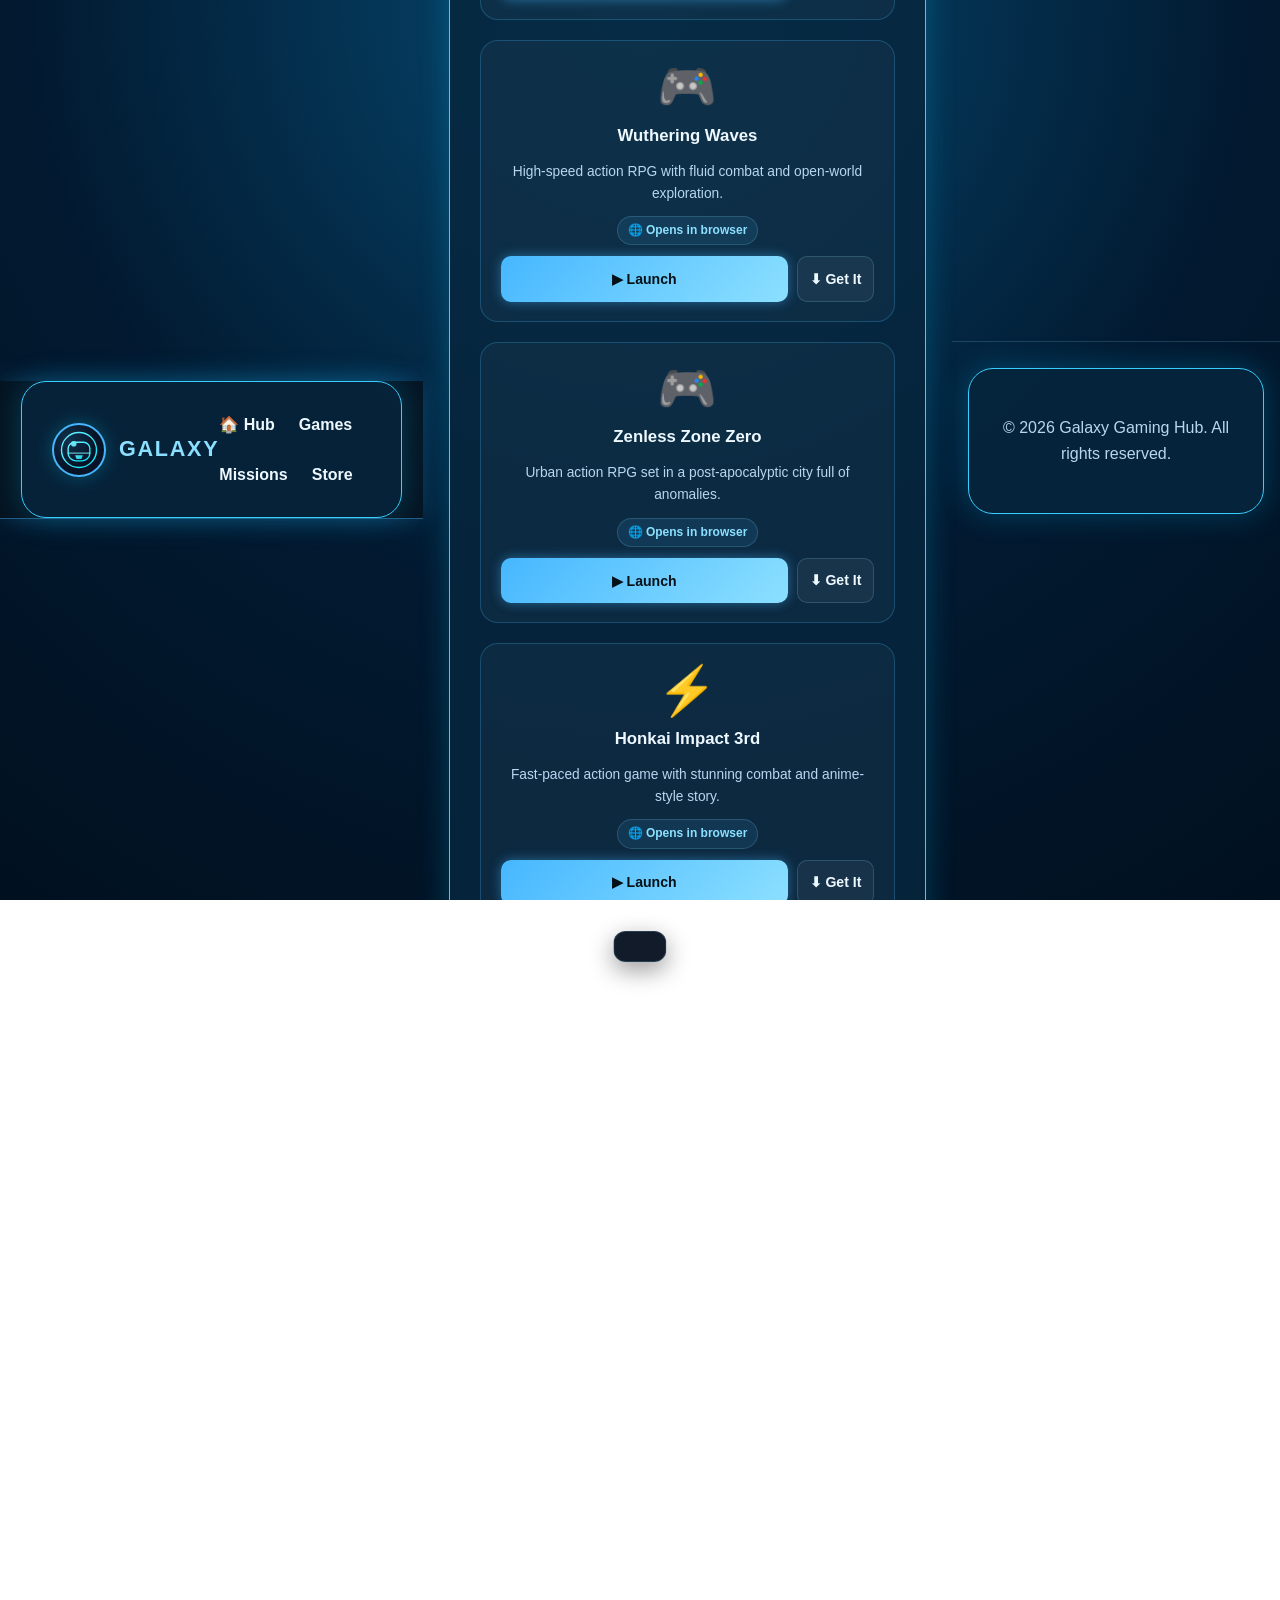
==== commit 31ff7397: "Add files via upload" ====
--- a/Galaxy Gaming Hub.html
+++ b/Galaxy Gaming Hub.html
@@ -1,1884 +1,455 @@
 <!DOCTYPE html>
-<!-- saved from url=(0054)https://xennurlashiko-alt.github.io/Galaxy-Gaming-Hub/ -->
-<html lang="en"><head><meta http-equiv="Content-Type" content="text/html; charset=UTF-8">
-    
-    <meta name="viewport" content="width=device-width, initial-scale=1.0">
-    <title>Galaxy Gaming Hub</title>
-    <link rel="stylesheet" href="./Galaxy Gaming Hub_files/styles.css">
-    <!-- Previous inline stylesheet retained for reference during the CSS split.
+<html lang="en">
+<head>
+    <meta charset="UTF-8">
+    <meta name="viewport" content="width=device-width, initial-scale=1.0, viewport-fit=cover">
+    <title>Game Launcher — Galaxy Gaming Hub</title>
+    <link rel="stylesheet" href="styles.css">
     <style>
-        :root {
-            --bg: #07131f;
-            --bg-2: #0f1f2d;
-            --panel: rgba(16, 28, 42, 0.9);
-            --primary: #00e5ff;
-            --primary-2: #74f1ff;
-            --text: #edf7ff;
-            --muted: #b6c7d7;
-            --line: rgba(255,255,255,0.12);
-        }
-
-        * { box-sizing: border-box; }
-
-        body {
+        html, body { width: 100%; height: 100%; margin: 0; padding: 0; overflow-x: hidden; }
+
+        .launcher-hero {
+            text-align: center;
+            padding: 56px 0 24px;
+        }
+        .launcher-hero h1 {
+            font-size: clamp(1.8rem, 4vw, 3rem);
+            margin: 0 0 0.6rem;
+            color: var(--text);
+        }
+        .launcher-hero p {
+            color: var(--muted);
+            max-width: 560px;
+            margin: 0 auto 0.5rem;
+            font-size: 1rem;
+        }
+        .launcher-hero .note {
+            display: inline-block;
+            margin-top: 0.75rem;
+            padding: 0.5rem 1rem;
+            background: rgba(70,183,255,0.08);
+            border: 1px solid var(--line);
+            border-radius: 8px;
+            color: var(--muted);
+            font-size: 0.85rem;
+        }
+
+        .launcher-grid {
+            display: grid;
+            grid-template-columns: repeat(auto-fill, minmax(255px, 1fr));
+            gap: 1.25rem;
+            padding: 2rem 0 5rem;
+        }
+
+        .launcher-card {
+            background: rgba(255,255,255,0.03);
+            border: 1px solid var(--line);
+            border-radius: 18px;
+            padding: 1.4rem 1.2rem 1.2rem;
+            display: flex;
+            flex-direction: column;
+            align-items: center;
+            text-align: center;
+            gap: 0.7rem;
+            transition: transform 0.2s, box-shadow 0.2s;
+        }
+        .launcher-card:hover {
+            transform: translateY(-5px);
+            box-shadow: 0 14px 32px rgba(70,183,255,0.18);
+        }
+        .launcher-card img {
+            width: 86px;
+            height: 86px;
+            object-fit: cover;
+            border-radius: 16px;
+            border: 1px solid var(--line);
+            background: #081426;
+        }
+        .launcher-card .game-emoji {
+            font-size: 3rem;
+            line-height: 1;
+        }
+        .launcher-card h3 {
             margin: 0;
-            font-family: Arial, Helvetica, sans-serif;
-            background:
-                radial-gradient(circle at top, rgba(0, 229, 255, 0.12), transparent 35%),
-                linear-gradient(180deg, var(--bg), var(--bg-2));
             color: var(--text);
-            line-height: 1.6;
-        }
-
-        a { text-decoration: none; }
-
-        .container {
-            width: min(1100px, 92%);
-            margin: 0 auto;
-        }
-
-        .topbar {
-            position: sticky;
-            top: 0;
-            z-index: 100;
-            background: rgba(7, 19, 31, 0.85);
-            backdrop-filter: blur(10px);
-            border-bottom: 1px solid var(--line);
-        }
-
-        .nav {
+            font-size: 1.05rem;
+        }
+        .launcher-card p {
+            margin: 0;
+            color: var(--muted);
+            font-size: 0.86rem;
+            flex: 1;
+        }
+        .launcher-card .status-badge {
+            font-size: 0.75rem;
+            padding: 0.25rem 0.6rem;
+            border-radius: 999px;
+            font-weight: 700;
+        }
+        .status-badge.installed   { background: rgba(0,255,120,0.12); color: #00e676; border: 1px solid rgba(0,255,120,0.3); }
+        .status-badge.browser     { background: rgba(70,183,255,0.1);  color: var(--primary-2); border: 1px solid var(--line); }
+
+        .launch-actions {
             display: flex;
-            justify-content: space-between;
-            align-items: center;
-            min-height: 76px;
-        }
-
-        .brand {
-            display: flex;
-            align-items: center;
-            gap: 0.8rem;
-            font-size: 1.35rem;
-            font-weight: 700;
-            color: var(--primary-2);
-            letter-spacing: 0.08em;
-            text-transform: uppercase;
-        }
-
-        .brand-mark {
-            width: 54px;
-            height: 54px;
-            border-radius: 50%;
-            display: flex;
-            align-items: center;
+            gap: 0.55rem;
+            width: 100%;
+            flex-wrap: wrap;
             justify-content: center;
-            background: radial-gradient(circle at 30% 30%, #10314d, #081426 55%);
-            border: 2px solid var(--primary);
-            box-shadow: 0 0 18px rgba(0, 229, 255, 0.25);
-        }
-
-        .brand-mark svg {
-            width: 42px;
-            height: 42px;
-            display: block;
-        }
-
-        .nav-links {
-            display: flex;
-            gap: 1.5rem;
-            flex-wrap: wrap;
-        }
-
-        .nav-links a {
-            color: var(--text);
-            font-weight: 600;
-        }
-
-        .nav-links a:hover { color: var(--primary); }
-
-        .hero {
-            padding: 90px 0 60px;
-        }
-
-        .hero-grid {
-            display: grid;
-            grid-template-columns: 1fr;
-            gap: 2.2rem;
-            align-items: center;
-        }
-
-        .eyebrow {
-            color: var(--primary);
-            text-transform: uppercase;
-            letter-spacing: 0.22em;
-            font-weight: 700;
-            font-size: 0.76rem;
-            margin-bottom: 0.8rem;
-        }
-
-        h1 {
-            margin: 0 0 1rem;
-            font-size: clamp(2.6rem, 5vw, 4.5rem);
-            line-height: 1.05;
-            color: var(--text);
-        }
-
-        .hero p {
-            color: var(--muted);
-            font-size: 1.1rem;
-            max-width: 650px;
-        }
-
-        .actions {
-            display: flex;
-            gap: 1rem;
-            flex-wrap: wrap;
-            margin-top: 1.6rem;
-        }
-
-        .btn {
-            display: inline-block;
-            padding: 0.9rem 1.6rem;
-            border-radius: 12px;
-            font-weight: 700;
-        }
-
-        .btn.primary {
+        }
+        .btn-launch {
+            flex: 1;
+            min-width: 110px;
+            padding: 0.65rem 0.8rem;
+            border: none;
+            border-radius: 10px;
             background: linear-gradient(135deg, var(--primary), var(--primary-2));
             color: #031015;
-        }
-
-        .btn.secondary {
+            font-weight: 700;
+            font-size: 0.88rem;
+            cursor: pointer;
+            transition: box-shadow 0.2s;
+        }
+        .btn-launch:hover { box-shadow: 0 0 22px rgba(70,183,255,0.85), 0 6px 18px rgba(70,183,255,0.4); transform: translateY(-2px); }
+        .btn-launch { box-shadow: 0 0 12px rgba(70,183,255,0.45); transition: box-shadow 0.25s, transform 0.2s; }
+        .launcher-card { border-color: rgba(70,183,255,0.25); transition: transform 0.2s, box-shadow 0.25s, border-color 0.25s; }
+        .launcher-card:hover { border-color: rgba(70,183,255,0.65); box-shadow: 0 0 28px rgba(70,183,255,0.35), 0 14px 32px rgba(0,0,0,0.2); }
+        h1 { text-shadow: 0 0 18px rgba(70,183,255,0.4); }
+        .topbar { box-shadow: 0 0 24px rgba(70,183,255,0.2); border-bottom-color: rgba(70,183,255,0.45); }
+        .btn-download {
+            padding: 0.65rem 0.75rem;
             border: 1px solid var(--line);
+            border-radius: 10px;
+            background: rgba(255,255,255,0.05);
             color: var(--text);
-            background: rgba(255,255,255,0.02);
-        }
-
-        .hero-card {
-            padding: 2rem;
-            background: linear-gradient(180deg, rgba(18, 30, 45, 0.95), rgba(8, 19, 28, 0.9));
+            font-weight: 700;
+            font-size: 0.88rem;
+            cursor: pointer;
+            text-decoration: none;
+            display: inline-flex;
+            align-items: center;
+            gap: 0.3rem;
+            transition: background 0.2s;
+            white-space: nowrap;
+        }
+        .btn-download:hover { background: rgba(255,255,255,0.12); color: var(--primary-2); }
+
+        /* Toast notification */
+        #launch-toast {
+            position: fixed;
+            bottom: 1.75rem;
+            left: 50%;
+            transform: translateX(-50%) translateY(90px);
+            background: rgba(10,20,36,0.97);
             border: 1px solid var(--line);
-            border-radius: 22px;
-            box-shadow: 0 20px 40px rgba(0,0,0,0.28);
-        }
-
-        .hero-card h3 {
-            margin-top: 0;
-            margin-bottom: 1rem;
-            color: var(--primary);
-            font-size: 1.5rem;
-        }
-
-        .hero-card ul {
-            margin: 0;
-            padding-left: 1.2rem;
-            color: var(--muted);
-        }
-
-        .section {
-            padding: 90px 0;
-        }
-
-        .section.alt {
-            background: rgba(255,255,255,0.02);
-            border-top: 1px solid var(--line);
-            border-bottom: 1px solid var(--line);
-        }
-
-        h2 {
-            margin-top: 0;
-            margin-bottom: 1.5rem;
-            color: var(--primary);
-            font-size: clamp(2rem, 4vw, 2.8rem);
-        }
-
-        .about-box,
-        .contact-box {
-            background: rgba(255,255,255,0.02);
-            border: 1px solid var(--line);
-            border-radius: 20px;
-            padding: 2rem;
-        }
-
-        .info-box {
-            background: rgba(255,255,255,0.03);
-            border: 1px solid var(--line);
-            border-left: 4px solid var(--primary);
-            border-radius: 16px;
-            padding: 1.5rem 1.25rem;
-            margin-top: 1.25rem;
-            box-shadow: 0 18px 35px rgba(0,0,0,0.12);
-        }
-
-        .info-box p {
-            margin: 0 0 1rem;
-            color: var(--muted);
-            font-size: 1.05rem;
-        }
-
-        .info-box p:last-child {
-            margin-bottom: 0;
-        }
-
-        .about-box p,
-        .contact-box p {
-            margin: 0;
-            color: var(--muted);
-            font-size: 1.05rem;
-        }
-
-        .feature-grid {
-            display: grid;
-            grid-template-columns: repeat(3, minmax(0, 1fr));
-            gap: 1.5rem;
-        }
-
-        .card {
-            background: var(--panel);
-            border: 1px solid var(--line);
-            border-radius: 18px;
-            padding: 1.5rem;
-            box-shadow: 0 18px 35px rgba(0,0,0,0.15);
-        }
-
-        .card .icon {
-            font-size: 2.3rem;
-            display: inline-block;
-            margin-bottom: 0.5rem;
-        }
-
-        .card h3 {
-            margin: 0.7rem 0 0.5rem;
-            font-size: 1.35rem;
-            color: var(--text);
-        }
-
-        .card p {
-            margin: 0;
-            color: var(--muted);
-        }
-
-        .game-grid {
-            display: grid;
-            grid-template-columns: repeat(5, minmax(0, 1fr));
-            gap: 1rem;
-        }
-
-        .game-card {
-            background: rgba(255,255,255,0.02);
-            border: 1px solid var(--line);
-            border-radius: 18px;
-            padding: 1.4rem 1rem;
-            text-align: center;
-            box-shadow: 0 18px 30px rgba(0,0,0,0.12);
-        }
-
-        .game-card .icon {
-            font-size: 2rem;
-            display: block;
-            margin-bottom: 0.5rem;
-        }
-
-        .game-card h3 {
-            margin: 0;
-            color: var(--text);
-            font-size: 1.1rem;
-        }
-
-        .creative-section {
-            padding: 90px 0;
-            background: rgba(255,255,255,0.02);
-            border-top: 1px solid var(--line);
-            border-bottom: 1px solid var(--line);
-        }
-
-        .creative-grid {
-            display: grid;
-            grid-template-columns: repeat(2, minmax(0, 1fr));
-            gap: 1.5rem;
-        }
-
-        .creative-card {
-            background: linear-gradient(180deg, rgba(8, 20, 38, 0.92), rgba(10, 25, 35, 0.92));
-            border: 1px solid var(--line);
-            border-radius: 18px;
-            padding: 1.75rem;
-            box-shadow: 0 18px 35px rgba(0,0,0,0.15);
-        }
-
-        .creative-card .icon {
-            font-size: 2.4rem;
-            display: inline-block;
-            margin-bottom: 0.75rem;
-        }
-
-        .creative-card h3 {
-            margin: 0 0 0.7rem;
-            color: #FFFFFF;
-            font-size: 1.4rem;
-        }
-
-        .creative-card p {
-            margin: 0;
-            color: var(--muted);
-            line-height: 1.7;
-        }
-
-        .app-links {
-            display: flex;
-            flex-wrap: wrap;
-            gap: 0.6rem;
-            margin-top: 1.1rem;
-        }
-
-        .app-link {
-            display: inline-block;
-            padding: 0.55rem 0.75rem;
-            border: 1px solid var(--primary);
-            border-radius: 8px;
-            color: var(--primary-2);
-            font-size: 0.9rem;
-            font-weight: 700;
-        }
-
-        .app-link:hover,
-        .app-link:focus-visible {
-            background: var(--primary);
-            color: #031015;
-        }
-
-        .service-section {
-            padding: 20px;
-            margin: 20px 0;
-        }
-
-        .service-section .service-box {
-            background-color: #081426;
-            padding: 15px;
-            margin: 10px 0;
-            border-radius: 10px;
-            border: 1px solid var(--line);
-        }
-
-        .service-section h2 {
-            color: #00AEEF;
-            text-align: center;
-            margin-bottom: 1rem;
-        }
-
-        .service-section h3 {
-            color: #FFFFFF;
-            margin-top: 0;
-        }
-
-        .signup-section {
-            padding: 32px 0 72px;
-            background: rgba(255,255,255,0.02);
-            border-top: 1px solid var(--line);
-            border-bottom: 1px solid var(--line);
-        }
-
-        .signup-box {
-            background: linear-gradient(180deg, rgba(18, 30, 45, 0.98), rgba(8, 19, 28, 0.96));
-            border: 1px solid var(--line);
-            border-radius: 16px;
-            padding: 2rem;
-            max-width: 520px;
-            margin: 0 auto;
-            box-shadow: 0 18px 35px rgba(0,0,0,0.24);
-        }
-
-        .signup-box h2 {
-            color: var(--primary);
-            text-align: center;
-            margin: 0 0 0.35rem;
-        }
-
-        .auth-intro {
-            margin: 0 0 1.25rem;
-            color: var(--muted);
-            text-align: center;
-        }
-
-        .auth-tabs {
-            display: grid;
-            grid-template-columns: 1fr 1fr;
-            gap: 0.5rem;
-            margin-bottom: 1.25rem;
-            padding: 0.25rem;
-            background: rgba(255,255,255,0.05);
-            border-radius: 10px;
-        }
-
-        .auth-tab {
-            border: 0;
-            border-radius: 8px;
-            padding: 0.7rem;
-            background: transparent;
-            color: var(--muted);
-            font: inherit;
-            font-weight: 700;
-            cursor: pointer;
-        }
-
-        .auth-tab.active {
-            background: var(--primary);
-            color: #031015;
-        }
-
-        .signup-box form {
-            display: grid;
-            gap: 0.8rem;
-        }
-
-        .auth-panel[hidden] {
-            display: none;
-        }
-
-        .protected-section {
-            display: none;
-        }
-
-        body.auth-locked .hero,
-        body.auth-locked footer {
-            display: none;
-        }
-
-        body.auth-locked .nav-links a:not([href="#account"]) {
-            display: none;
-        }
-
-        body.authenticated .protected-section {
-            display: block;
-        }
-
-        .auth-status {
-            min-height: 1.5rem;
-            margin: 1rem 0 0;
+            border-radius: 12px;
+            padding: 0.9rem 1.6rem;
             color: var(--primary-2);
             font-weight: 700;
-            text-align: center;
-        }
-
-        .signup-box input,
-        .signup-box textarea {
-            width: 100%;
-            margin-top: 0.35rem;
-            padding: 0.8rem 0.9rem;
-            border: 1px solid rgba(255,255,255,0.2);
-            border-radius: 8px;
-            background: #081426;
-            color: var(--text);
-            font: inherit;
-        }
-
-        .signup-box input:focus,
-        .signup-box textarea:focus {
-            outline: 2px solid var(--primary);
-            outline-offset: 1px;
-        }
-
-        .signup-box textarea {
-            width: 80%;
-            max-width: 500px;
-            min-height: 120px;
-            padding: 10px;
-            border-radius: 10px;
-            border: 2px solid #00AEEF;
-            background-color: #081426;
-            color: white;
-            font-size: 16px;
-            resize: vertical;
-        }
-
-        .signup-box label {
-            color: var(--text);
-            font-weight: 700;
-        }
-
-        .signup-box button[type="submit"] {
-            background: linear-gradient(135deg, var(--primary), var(--primary-2));
-            color: white;
-            border: none;
-            padding: 0.85rem 1.2rem;
-            border-radius: 8px;
-            font: inherit;
-            font-weight: 700;
-            cursor: pointer;
-        }
-
-        .signup-box button[type="submit"]:hover {
-            box-shadow: 0 10px 24px rgba(0, 229, 255, 0.24);
-        }
-
-        #newsletter {
-            width: min(700px, 92%);
-            background-color: #081426;
-            color: white;
-            text-align: center;
-            padding: 20px;
-            border-radius: 10px;
-            margin: 20px auto;
-        }
-
-        #newsletter h2 {
-            color: #00AEEF;
-        }
-
-        #newsletter p {
-            color: var(--muted);
-        }
-
-        #newsletter form {
-            display: flex;
-            gap: 0.8rem;
-            justify-content: center;
-            margin-top: 1.25rem;
-        }
-
-        #newsletter input {
-            width: 300px;
-            padding: 10px;
-            border: 2px solid #00AEEF;
-            border-radius: 5px;
-            background: #ffffff;
-            color: #081426;
-            font-size: 16px;
-        }
-
-        #newsletter button {
-            background-color: #00AEEF;
-            color: white;
-            border: none;
-            padding: 10px 20px;
-            margin-left: 10px;
-            border-radius: 5px;
-            cursor: pointer;
-        }
-
-        #newsletter button:hover {
-            background-color: #0077CC;
-        }
-
-        .form-status {
-            min-height: 1.5rem;
-            margin: 0.8rem 0 0;
+            font-size: 0.95rem;
+            transition: transform 0.3s cubic-bezier(.175,.885,.32,1.275);
+            z-index: 999;
+            pointer-events: none;
+            box-shadow: 0 8px 24px rgba(0,0,0,0.4);
+        }
+        #launch-toast.show { transform: translateX(-50%) translateY(0); }
+
+        .back-link {
+            display: inline-flex;
+            align-items: center;
+            gap: 0.4rem;
             color: var(--primary-2);
             font-weight: 700;
-        }
-
-        @media (max-width: 480px) {
-            #newsletter form {
-                flex-direction: column;
-            }
-        }
-
-        #videos {
-            text-align: center;
-            padding: 20px;
-        }
-
-        #videos h2 {
-            color: #00AEEF;
-        }
-
-        #videos video {
-            margin: 10px;
-            border-radius: 10px;
-            border: 2px solid #00AEEF;
-        }
-
-        .video-grid {
-            display: flex;
-            justify-content: center;
-            gap: 1.5rem;
-            flex-wrap: wrap;
-        }
-
-        .video-grid video {
-            width: 300px;
-            border-radius: 10px;
-            border: 2px solid #00AEEF;
-            background: #081426;
-            box-shadow: 0 18px 35px rgba(0,0,0,0.15);
-        }
-        
-        .stat strong {
-            display: block;
-            font-size: 1.5rem;
-            color: var(--primary-2);
-        }
-
-        .stat span {
-            color: var(--muted);
-            font-size: 0.95rem;
-        }
-
-        .contact-info {
-            display: grid;
-            gap: 0.9rem;
-        }
-
-        .contact-item {
-            padding: 1rem 1.1rem;
-            background: rgba(255,255,255,0.02);
-            border: 1px solid var(--line);
-            border-radius: 12px;
-        }
-
-        .contact-item strong {
-            display: block;
-            margin-bottom: 0.25rem;
-            color: var(--primary-2);
-        }
-
-        .contact-form {
-            display: grid;
-            gap: 0.9rem;
-        }
-
-        .contact-form input,
-        .contact-form textarea {
-            width: 100%;
-            padding: 10px;
-            border-radius: 10px;
-            border: 2px solid #00AEEF;
-            background-color: #081426;
-            color: white;
-            font-size: 16px;
-            font-family: inherit;
-        }
-
-        .contact-form textarea {
-            min-height: 120px;
-            resize: vertical;
-        }
-
-        .contact-form input::placeholder,
-        .contact-form textarea::placeholder {
-            color: #b6c7d7;
-        }
-
-        .contact-form button {
-            border: 0;
-            cursor: pointer;
-            background: linear-gradient(135deg, var(--primary), var(--primary-2));
-            color: #06131b;
-            padding: 0.9rem 1.5rem;
-            border-radius: 12px;
-            font-weight: 700;
-            font-size: 1rem;
-        }
-
-        .contact-form button:hover {
-            box-shadow: 0 14px 30px rgba(0, 229, 255, 0.25);
-        }
-
-        .chat-box {
-            min-height: 150px;
-            max-height: 260px;
-            overflow-y: auto;
-            margin-bottom: 1rem;
-            padding: 1rem;
-            background: #081426;
-            border: 1px solid var(--line);
-            border-radius: 14px;
-        }
-
-        .chat-box p {
-            margin: 0 0 0.8rem;
-            color: var(--muted);
-        }
-
-        .chat-box p:last-child {
-            margin-bottom: 0;
-        }
-
-        .chat-box strong {
-            color: var(--primary-2);
-        }
-
-        .chat-form {
-            display: flex;
-            gap: 0.7rem;
-        }
-
-        .chat-form input {
-            flex: 1;
-            min-width: 0;
-            padding: 0.85rem 1rem;
-            border: 2px solid #00AEEF;
-            border-radius: 10px;
-            background: #081426;
-            color: white;
-            font-size: 1rem;
-        }
-
-        .chat-form input::placeholder {
-            color: var(--muted);
-        }
-
-        .chat-form button {
-            border: 0;
-            border-radius: 10px;
-            padding: 0.85rem 1.2rem;
-            background: linear-gradient(135deg, var(--primary), var(--primary-2));
-            color: #06131b;
-            font-weight: 700;
-            cursor: pointer;
-        }
-
-        @media (max-width: 480px) {
-            .chat-form {
-                flex-direction: column;
-            }
-        }
-
-        #chat {
-            width: min(400px, 92%);
-            margin: 20px auto;
-            text-align: center;
-        }
-
-        #chat .chat-box {
-            height: 200px;
-            background-color: #081426;
-            color: white;
-            border: 2px solid #00AEEF;
-            border-radius: 10px;
-            padding: 10px;
-            margin-bottom: 10px;
-            overflow-y: auto;
-        }
-
-        #chat input {
-            width: 70%;
-            flex: none;
-            padding: 10px;
-            border-radius: 5px;
-        }
-
-        #chat button {
-            padding: 10px 15px;
-            background-color: #00AEEF;
-            color: white;
-            border: none;
-            border-radius: 5px;
-        }
-
-        .cta {
-            display: inline-block;
-            margin-top: 1.2rem;
-            background: linear-gradient(135deg, var(--primary), var(--primary-2));
-            color: #06131b;
-            padding: 0.9rem 1.5rem;
-            border-radius: 12px;
-            font-weight: 700;
-        }
-
-        footer {
-            padding: 26px 0 45px;
-            text-align: center;
-            color: var(--muted);
-            border-top: 1px solid var(--line);
-        }
-
-        @media (max-width: 760px) {
-            .hero-grid,
-            .feature-grid,
-            .menu-grid,
-            .contact-grid,
-            .stats,
-            .nav {
-                display: block;
-                text-align: center;
-                padding: 1rem 0;
-            }
-
-            .nav-links {
-                justify-content: center;
-                padding-top: 0.6rem;
-            }
+            font-size: 0.9rem;
+            margin-bottom: 1.2rem;
+        }
+        .back-link:hover { color: var(--primary); }
+
+        @media (max-width: 600px) {
+            .launcher-grid { grid-template-columns: 1fr 1fr; }
+        }
+        @media (max-width: 380px) {
+            .launcher-grid { grid-template-columns: 1fr; }
         }
     </style>
-    -->
 </head>
-<body class="auth-locked">
+<body>
+    <!-- ── Top bar ── -->
     <header class="topbar">
         <div class="container nav">
-            <div class="brand" aria-label="Galaxy Gaming Coffee Shop brand">
+            <div class="brand">
                 <div class="brand-mark">
-                    <svg viewBox="0 0 120 120" xmlns="http://www.w3.org/2000/svg" role="img" aria-label="Galaxy logo icon">
+                    <svg viewBox="0 0 120 120" xmlns="http://www.w3.org/2000/svg">
                         <defs>
-                            <lineargradient id="g1" x1="0%" y1="0%" x2="100%" y2="100%">
-                                <stop offset="0%" stop-color="#74f1ff"></stop>
-                                <stop offset="100%" stop-color="#00e5ff"></stop>
-                            </lineargradient>
+                            <linearGradient id="g1" x1="0%" y1="0%" x2="100%" y2="100%">
+                                <stop offset="0%" stop-color="#74f1ff"/>
+                                <stop offset="100%" stop-color="#00e5ff"/>
+                            </linearGradient>
                         </defs>
-                        <circle cx="60" cy="60" r="50" fill="none" stroke="url(#g1)" stroke-width="4"></circle>
-                        <circle cx="45" cy="42" r="8" fill="#74f1ff" opacity="0.9"></circle>
-                        <path d="M29 56c0-10 8-18 18-18h26c10 0 18 8 18 18v13c0 12-10 22-22 22H51c-12 0-22-10-22-22V56z" fill="none" stroke="url(#g1)" stroke-width="4" stroke-linecap="round"></path>
-                        <path d="M36 51h48" stroke="url(#g1)" stroke-width="4" stroke-linecap="round"></path>
-                        <path d="M49 75h22l-4 11H53l-4-11z" fill="url(#g1)" opacity="0.9"></path>
-                        <path d="M29 69h62" stroke="#74f1ff" stroke-width="4" stroke-linecap="round" opacity="0.75"></path>
-                        <circle cx="84" cy="36" r="4" fill="#ffd166"></circle>
-                        <circle cx="89" cy="53" r="3" fill="#ffd166" opacity="0.8"></circle>
-                        <path d="M88 75l9-11M94 82l11-15" stroke="#74f1ff" stroke-width="3" stroke-linecap="round" opacity="0.8"></path>
+                        <circle cx="60" cy="60" r="50" fill="none" stroke="url(#g1)" stroke-width="4"/>
+                        <circle cx="45" cy="42" r="8" fill="#74f1ff" opacity="0.9"/>
+                        <path d="M29 56c0-10 8-18 18-18h26c10 0 18 8 18 18v13c0 12-10 22-22 22H51c-12 0-22-10-22-22V56z"
+                              fill="none" stroke="url(#g1)" stroke-width="4" stroke-linecap="round"/>
+                        <path d="M36 51h48" stroke="url(#g1)" stroke-width="4" stroke-linecap="round"/>
+                        <path d="M49 75h22l-4 11H53l-4-11z" fill="url(#g1)" opacity="0.9"/>
+                        <path d="M29 69h62" stroke="#74f1ff" stroke-width="4" stroke-linecap="round" opacity="0.75"/>
                     </svg>
                 </div>
                 <span>Galaxy</span>
             </div>
-            <nav class="nav-links" aria-label="Main navigation">
-                <a href="https://xennurlashiko-alt.github.io/Galaxy-Gaming-Hub/#about">About</a>
-                <a href="https://xennurlashiko-alt.github.io/Galaxy-Gaming-Hub/#services">Services</a>
-                <a href="https://xennurlashiko-alt.github.io/Galaxy-Gaming-Hub/#games">Official Games</a>
-                <a href="https://xennurlashiko-alt.github.io/Galaxy-Gaming-Hub/#missions">Missions</a>
-                <a href="https://xennurlashiko-alt.github.io/Galaxy-Gaming-Hub/#avatar">Avatar</a>
-                <a href="https://xennurlashiko-alt.github.io/Galaxy-Gaming-Hub/#store">Store</a>
-                <a href="https://xennurlashiko-alt.github.io/Galaxy-Gaming-Hub/#editing">Editor &amp; Animation</a>
-                <a href="https://xennurlashiko-alt.github.io/Galaxy-Gaming-Hub/#events">Events</a>
-                <a href="https://xennurlashiko-alt.github.io/Galaxy-Gaming-Hub/#account">Account</a>
-                <button class="logout-button" id="logout-button" type="button">Log Out</button>
+            <nav class="nav-links" aria-label="Launcher navigation">
+                <a href="Galaxy Gaming Hub.html">🏠 Hub</a>
+                <a href="Galaxy Gaming Hub.html#games">Games</a>
+                <a href="Galaxy Gaming Hub.html#missions">Missions</a>
+                <a href="Galaxy Gaming Hub.html#store">Store</a>
             </nav>
-
-            <div class="coin-bar" aria-label="Galaxy coins balance">
-                <span class="coin-name">Coins</span>
-                <strong id="coin-balance">1335</strong>
+        </div>
+    </header>
+
+    <main>
+        <div class="container">
+            <section class="launcher-hero">
+                <a class="back-link" href="Galaxy Gaming Hub.html">← Back to Galaxy Hub</a>
+                <h1>🎮 Game Launcher</h1>
+                <p>Hit <strong>▶ Launch</strong> to open the game if it's installed on your PC or phone.<br>
+                   Hit <strong>⬇ Get It</strong> to go to the official download page.</p>
+                <span class="note">💡 Deep-link launch works if you have the game's client installed. If not, the official website opens automatically.</span>
+            </section>
+
+            <div class="launcher-grid" id="launcher-grid">
+                <!-- Cards built by JS below -->
             </div>
         </div>
-    </header>
-
-    <main>
-        <section class="hero">
-            <div class="container hero-grid">
-                <div>
-                    <div class="eyebrow">Gaming lounge and Hub</div>
-                    <h1>Level up with comfort and fun with 
-                     your friends and families and meet other players.</h1>
-                    <p>Welcome to Galaxy Gaming Hub,spend your time playing games in a modern and friendly atmosphere with friends or family.</p>
-                </div>
-
-            </div>
-        </section>
-
-        <section id="missions" class="section protected-section">
-            <div class="container">
-                <h2>Game Missions</h2>
-                <div class="quest-grid">
-                    <article class="quest-card">
-                        <h3>Fortnite</h3>
-                        <p>Win 1 match or complete 3 challenges.</p>
-                        <button class="quest-button" type="button" data-game="Fortnite" data-reward="30" disabled="">Play game to unlock</button>
-                    </article>
-                    <article class="quest-card">
-                        <h3>Valorant</h3>
-                        <p>Win 2 rounds in a ranked or casual match.</p>
-                        <button class="quest-button" type="button" data-game="Valorant" data-reward="35" disabled="">Play game to unlock</button>
-                    </article>
-                    <article class="quest-card">
-                        <h3>Minecraft</h3>
-                        <p>Build a base and survive for 20 minutes.</p>
-                        <button class="quest-button" type="button" data-game="Minecraft" data-reward="25" disabled="">Play game to unlock</button>
-                    </article>
-                    <article class="quest-card">
-                        <h3>PUBG</h3>
-                        <p>Reach the final circle or win a squad match.</p>
-                        <button class="quest-button" type="button" data-game="PUBG" data-reward="40" disabled="">Play game to unlock</button>
-                    </article>
-                    <article class="quest-card">
-                        <h3>FIFA</h3>
-                        <p>Win a local match or complete a tournament.</p>
-                        <button class="quest-button" type="button" data-game="FIFA" data-reward="30" disabled="">Play game to unlock</button>
-                    </article>
-                    <article class="quest-card">
-                        <h3>Genshin Impact</h3>
-                        <p>Clear a domain or finish a daily quest.</p>
-                        <button class="quest-button" type="button" data-game="Genshin Impact" data-reward="50" disabled="">Play game to unlock</button>
-                    </article>
-                    <article class="quest-card">
-                        <h3>Wuthering Waves</h3>
-                        <p>Complete 1 combat chapter or daily mission.</p>
-                        <button class="quest-button" type="button" data-game="Wuthering Waves" data-reward="45" disabled="">Play game to unlock</button>
-                    </article>
-                    <article class="quest-card">
-                        <h3>Honkai Impact 3rd</h3>
-                        <p>Finish a battle log event or raid mission.</p>
-                        <button class="quest-button" type="button" data-game="Honkai Impact 3rd" data-reward="45" disabled="">Play game to unlock</button>
-                    </article>
-                    <article class="quest-card">
-                        <h3>Honkai: Star Rail</h3>
-                        <p>Clear one Calyx challenge or trail mission.</p>
-                        <button class="quest-button" type="button" data-game="Honkai: Star Rail" data-reward="55" disabled="">Play game to unlock</button>
-                    </article>
-                    <article class="quest-card">
-                        <h3>Zenless Zone Zero</h3>
-                        <p>Finish a combat mission or event stage.</p>
-                        <button class="quest-button" type="button" data-game="Zenless Zone Zero" data-reward="50" disabled="">Play game to unlock</button>
-                    </article>
-                    <article class="quest-card">
-                        <h3>PlayStation Games</h3>
-                        <p>Complete your assigned challenge and win rewards.</p>
-                        <button class="quest-button" type="button" data-game="PlayStation Games" data-reward="60" disabled="">Play game to unlock</button>
-                    </article>
-                    <article class="quest-card">
-                        <h3>Nintendo Games</h3>
-                        <p>Finish a multiplayer or challenge mission.</p>
-                        <button class="quest-button" type="button" data-game="Nintendo Games" data-reward="60" disabled="">Play game to unlock</button>
-                    </article>
-                </div>
-                <p class="quest-status" id="quest-status" aria-live="polite">Complete a mission to earn coins.</p>
-            </div>
-        </section>
-
-        <section id="avatar" class="section avatar-section protected-section">
-            <div class="container">
-                <h2>Avatar Studio</h2>
-                <p class="avatar-intro">Create a look that is completely yours, then save it to your Galaxy profile.</p>
-                <div class="avatar-studio">
-                    <div class="avatar-preview backdrop-ocean" id="avatar-preview" aria-label="Your custom avatar preview">
-                        <div class="avatar-aura"></div>
-                        <div class="avatar-character">
-                            <div class="avatar-accessory " id="avatar-accessory-preview" aria-hidden="true" aria-label=""></div>
-                            <div class="avatar-hair hair-nebula" id="avatar-hair-preview" aria-hidden="true" aria-label="Nebula Hair"></div>
-                            <div class="avatar-head" id="avatar-head" style="background-color: rgb(246, 199, 162);">
-                                <span class="avatar-eyes">● ●</span>
-                                <span class="avatar-mouth">⌣</span>
-                            </div>
-                            <div class="avatar-body outfit-neon" id="avatar-body" aria-label="Neon Runner"></div>
-                        </div>
-                        <strong class="avatar-name" id="avatar-name">Jewel</strong>
-                        <span class="avatar-status" id="avatar-status">Ready to customize</span>
-                    </div>
-                    <form class="avatar-controls" id="avatar-form">
-                        <div class="avatar-control">
-                            <label for="avatar-name-input">Avatar username</label>
-                            <input id="avatar-name-input" type="text" maxlength="24" placeholder="Your player username" autocomplete="off" required="">
-                        </div>
-                        <div class="avatar-control">
-                            <label for="avatar-skin">Skin tone</label>
-                            <select id="avatar-skin">
-                                <option value="sunrise">Sunrise</option>
-                                <option value="honey">Honey</option>
-                                <option value="cocoa">Cocoa</option>
-                                <option value="moon">Moonlight</option>
-                            </select>
-                        </div>
-                        <div class="avatar-control">
-                            <label for="avatar-hair">Hairstyle</label>
-                            <select id="avatar-hair">
-                                <option value="nebula">Nebula</option>
-                                <option value="flare">Solar Flare</option>
-                                <option value="comet">Comet Curls</option>
-                                <option value="visor">Future Visor</option>
-                            </select>
-                        </div>
-                        <div class="avatar-control">
-                            <label for="avatar-outfit">Outfit</label>
-                            <select id="avatar-outfit">
-                                <option value="neon">Neon Runner</option>
-                                <option value="royal">Royal Champion</option>
-                                <option value="cyber">Cyber Pilot</option>
-                                <option value="cosmic">Cosmic Explorer</option>
-                            </select>
-                        </div>
-                        <div class="avatar-control">
-                            <label for="avatar-accessory">Accessory</label>
-                            <select id="avatar-accessory">
-                                <option value="none">No accessory</option>
-                                <option value="crown">Star Crown</option>
-                                <option value="headset">Pro Headset</option>
-                                <option value="visor">Holo Visor</option>
-                            </select>
-                        </div>
-                        <div class="avatar-control">
-                            <label for="avatar-background">Profile backdrop</label>
-                            <select id="avatar-background">
-                                <option value="aurora">Aurora</option>
-                                <option value="sunset">Solar Sunset</option>
-                                <option value="ocean">Deep Ocean</option>
-                                <option value="royal">Royal Pulse</option>
-                            </select>
-                        </div>
-                        <button class="avatar-save" type="submit">Save Avatar</button>
-                        <p class="avatar-form-status" id="avatar-form-status" role="status" aria-live="polite"></p>
-                    </form>
-                </div>
-            </div>
-        </section>
-        <section class="dashboard">
-    <h2>Galaxy Player Profile</h2>
-
-    <div class="stats">
-        <div class="card">
-            <h3>Level</h3>
-            <p id="level">1</p>
-        </div>
-
-        <div class="card">
-            <h3>XP</h3>
-            <p id="xp">0</p>
-        </div>
-
-        <div class="card">
-            <h3>Coins</h3>
-            <p id="coins">100</p>
-        </div>
-    </div>
-
-    <button onclick="earnXP()">Complete Mission</button>
-    <button onclick="dailyReward()">Daily Reward</button>
-
-    <h2>Inventory</h2>
-    <ul id="inventory">
-        <li>No items owned yet</li>
-    </ul>
-
-    <h2>Galaxy Business Dashboard</h2>
-
-    <div class="stats">
-        <div class="card">
-            <h3>Users</h3>
-            <p id="users">0</p>
-        </div>
-
-        <div class="card">
-            <h3>Items Sold</h3>
-            <p id="sold">0</p>
-        </div>
-
-        <div class="card">
-            <h3>Revenue</h3>
-            <p id="revenue">0</p>
-        </div>
-    </div>
-</section>
-
-        <section id="store" class="section alt protected-section">
-            <div class="container">
-                <h2>Galaxy Store</h2>
-                <p class="store-intro">Choose from multiple cosmetic items for every game with your Galaxy coins.</p>
-                <div class="store-grid">
-                    <article class="store-item">
-                        <div class="store-icon">🎮</div>
-                        <h3>Fortnite</h3>
-                        <p>Nova Ranger skin for your next Battle Royale drop.</p>
-                        <div class="store-meta">
-                            <span>90 coins</span><button class="store-buy" type="button" data-item="Nova Ranger Skin" data-game="Fortnite" data-price="90">Buy</button>
-                        </div>
-                    </article>
-                    <article class="store-item">
-                        <div class="store-icon">🌌</div>
-                        <h3>Fortnite</h3>
-                        <p>Galaxy Glider trail for a colorful landing.</p>
-                        <div class="store-meta">
-                            <span>75 coins</span><button class="store-buy" type="button" data-item="Galaxy Glider Trail" data-game="Fortnite" data-price="75">Buy</button>
-                        </div>
-                    </article>
-                    <article class="store-item">
-                        <div class="store-icon">🕹️</div>
-                        <h3>Valorant</h3>
-                        <p>Cosmic Vandal weapon skin for competitive matches.</p>
-                        <div class="store-meta">
-                            <span>110 coins</span><button class="store-buy" type="button" data-item="Cosmic Vandal Skin" data-game="Valorant" data-price="110">Buy</button>
-                        </div>
-                    </article>
-                    <article class="store-item">
-                        <div class="store-icon">🔫</div>
-                        <h3>Valorant</h3>
-                        <p>Starlight Ghost pistol skin for clutch rounds.</p>
-                        <div class="store-meta">
-                            <span>85 coins</span><button class="store-buy" type="button" data-item="Starlight Ghost Skin" data-game="Valorant" data-price="85">Buy</button>
-                        </div>
-                    </article>
-                    <article class="store-item">
-                        <div class="store-icon">🧱</div>
-                        <h3>Minecraft</h3>
-                        <p>Galaxy Builder character skin for creative worlds.</p>
-                        <div class="store-meta">
-                            <span>95 coins</span><button class="store-buy" type="button" data-item="Galaxy Builder Skin" data-game="Minecraft" data-price="95">Buy</button>
-                        </div>
-                    </article>
-                    <article class="store-item">
-                        <div class="store-icon">🪓</div>
-                        <h3>Minecraft</h3>
-                        <p>Crystal Pickaxe tool skin for mining adventures.</p>
-                        <div class="store-meta">
-                            <span>70 coins</span><button class="store-buy" type="button" data-item="Crystal Pickaxe Skin" data-game="Minecraft" data-price="70">Buy</button>
-                        </div>
-                    </article>
-                    <article class="store-item">
-                        <div class="store-icon">🏆</div>
-                        <h3>PUBG</h3>
-                        <p>Night Ops outfit for your next squad match.</p>
-                        <div class="store-meta">
-                            <span>100 coins</span><button class="store-buy" type="button" data-item="Night Ops Outfit" data-game="PUBG" data-price="100">Buy</button>
-                        </div>
-                    </article>
-                    <article class="store-item">
-                        <div class="store-icon">🎯</div>
-                        <h3>PUBG</h3>
-                        <p>Crimson Marksman weapon wrap for your loadout.</p>
-                        <div class="store-meta">
-                            <span>90 coins</span><button class="store-buy" type="button" data-item="Crimson Marksman Wrap" data-game="PUBG" data-price="90">Buy</button>
-                        </div>
-                    </article>
-                    <article class="store-item">
-                        <div class="store-icon">⚽</div>
-                        <h3>FIFA</h3>
-                        <p>Galaxy FC kit to make your team stand out.</p>
-                        <div class="store-meta">
-                            <span>80 coins</span><button class="store-buy" type="button" data-item="Galaxy FC Kit" data-game="FIFA" data-price="80">Buy</button>
-                        </div>
-                    </article>
-                    <article class="store-item">
-                        <div class="store-icon">🥇</div>
-                        <h3>FIFA</h3>
-                        <p>Golden Boots celebration for your goal replays.</p>
-                        <div class="store-meta">
-                            <span>65 coins</span><button class="store-buy" type="button" data-item="Golden Boots Celebration" data-game="FIFA" data-price="65">Buy</button>
-                        </div>
-                    </article>
-                    <article class="store-item">
-                        <div class="store-icon">⚔️</div>
-                        <h3>Genshin Impact</h3>
-                        <p>Starlight glider cosmetic for your Traveler.</p>
-                        <div class="store-meta">
-                            <span>120 coins</span><button class="store-buy" type="button" data-item="Starlight Glider" data-game="Genshin Impact" data-price="120">Buy</button>
-                        </div>
-                    </article>
-                    <article class="store-item">
-                        <div class="store-icon">✨</div>
-                        <h3>Genshin Impact</h3>
-                        <p>Celestial namecard for your Traveler profile.</p>
-                        <div class="store-meta">
-                            <span>85 coins</span><button class="store-buy" type="button" data-item="Celestial Namecard" data-game="Genshin Impact" data-price="85">Buy</button>
-                        </div>
-                    </article>
-                    <article class="store-item">
-                        <div class="store-icon">🌊</div>
-                        <h3>Wuthering Waves</h3>
-                        <p>Tidal Echo aura for your next combat chapter.</p>
-                        <div class="store-meta">
-                            <span>115 coins</span><button class="store-buy" type="button" data-item="Tidal Echo Aura" data-game="Wuthering Waves" data-price="115" disabled="">Owned</button>
-                        </div>
-                    </article>
-                    <article class="store-item">
-                        <div class="store-icon">🌙</div>
-                        <h3>Wuthering Waves</h3>
-                        <p>Moonlit Resonator avatar frame for your profile.</p>
-                        <div class="store-meta">
-                            <span>90 coins</span><button class="store-buy" type="button" data-item="Moonlit Resonator Frame" data-game="Wuthering Waves" data-price="90" disabled="">Owned</button>
-                        </div>
-                    </article>
-                    <article class="store-item">
-                        <div class="store-icon">⚡</div>
-                        <h3>Honkai Impact 3rd</h3>
-                        <p>Thunder Valkyrie battle suit cosmetic.</p>
-                        <div class="store-meta">
-                            <span>125 coins</span><button class="store-buy" type="button" data-item="Thunder Valkyrie Suit" data-game="Honkai Impact 3rd" data-price="125">Buy</button>
-                        </div>
-                    </article>
-                    <article class="store-item">
-                        <div class="store-icon">🌠</div>
-                        <h3>Honkai Impact 3rd</h3>
-                        <p>Starlit weapon effect for your favorite Valkyrie.</p>
-                        <div class="store-meta">
-                            <span>95 coins</span><button class="store-buy" type="button" data-item="Starlit Weapon Effect" data-game="Honkai Impact 3rd" data-price="95">Buy</button>
-                        </div>
-                    </article>
-                    <article class="store-item">
-                        <div class="store-icon">🚂</div>
-                        <h3>Honkai: Star Rail</h3>
-                        <p>Comet Trail profile badge for your journey.</p>
-                        <div class="store-meta">
-                            <span>105 coins</span><button class="store-buy" type="button" data-item="Comet Trail Badge" data-game="Honkai: Star Rail" data-price="105">Buy</button>
-                        </div>
-                    </article>
-                    <article class="store-item">
-                        <div class="store-icon">🚀</div>
-                        <h3>Honkai: Star Rail</h3>
-                        <p>Stellar Express profile banner for your journey.</p>
-                        <div class="store-meta">
-                            <span>90 coins</span><button class="store-buy" type="button" data-item="Stellar Express Banner" data-game="Honkai: Star Rail" data-price="90">Buy</button>
-                        </div>
-                    </article>
-                    <article class="store-item">
-                        <div class="store-icon">🔨</div>
-                        <h3>Zenless Zone Zero</h3>
-                        <p>Neon Proxy avatar frame for your Inter-Knot profile.</p>
-                        <div class="store-meta">
-                            <span>100 coins</span><button class="store-buy" type="button" data-item="Neon Proxy Frame" data-game="Zenless Zone Zero" data-price="100">Buy</button>
-                        </div>
-                    </article>
-                    <article class="store-item">
-                        <div class="store-icon">🎧</div>
-                        <h3>Zenless Zone Zero</h3>
-                        <p>Hollow Beats player card for your Inter-Knot profile.</p>
-                        <div class="store-meta">
-                            <span>80 coins</span><button class="store-buy" type="button" data-item="Hollow Beats Player Card" data-game="Zenless Zone Zero" data-price="80">Buy</button>
-                        </div>
-                    </article>
-                    <article class="store-item">
-                        <div class="store-icon">🎮</div>
-                        <h3>PlayStation Games</h3>
-                        <p>Galaxy PlayStation avatar pack for your profile.</p>
-                        <div class="store-meta">
-                            <span>130 coins</span><button class="store-buy" type="button" data-item="Galaxy Avatar Pack" data-game="PlayStation Games" data-price="130">Buy</button>
-                        </div>
-                    </article>
-                    <article class="store-item">
-                        <div class="store-icon">🏅</div>
-                        <h3>PlayStation Games</h3>
-                        <p>Champion trophy badge for your gaming profile.</p>
-                        <div class="store-meta">
-                            <span>75 coins</span><button class="store-buy" type="button" data-item="Champion Trophy Badge" data-game="PlayStation Games" data-price="75">Buy</button>
-                        </div>
-                    </article>
-                    <article class="store-item">
-                        <div class="store-icon">🕹️</div>
-                        <h3>Nintendo Games</h3>
-                        <p>Star Player badge for your Nintendo collection.</p>
-                        <div class="store-meta">
-                            <span>130 coins</span><button class="store-buy" type="button" data-item="Star Player Badge" data-game="Nintendo Games" data-price="130">Buy</button>
-                        </div>
-                    </article>
-                    <article class="store-item">
-                        <div class="store-icon">⭐</div>
-                        <h3>Nintendo Games</h3>
-                        <p>Rainbow power-up effect for your collection.</p>
-                        <div class="store-meta">
-                            <span>85 coins</span><button class="store-buy" type="button" data-item="Rainbow Power-Up Effect" data-game="Nintendo Games" data-price="85">Buy</button>
-                        </div>
-                    </article>
-                    <article class="store-item special-item">
-                        <div class="store-icon">👑</div>
-                        <h3>Fortnite Special</h3>
-                        <p>Galaxy King legendary outfit with a royal reactive style.</p>
-                        <div class="store-meta">
-                            <span>280 coins</span><button class="store-buy" type="button" data-item="Galaxy King Legendary Outfit" data-game="Fortnite" data-price="280">Buy</button>
-                        </div>
-                    </article>
-                    <article class="store-item special-item">
-                        <div class="store-icon">💎</div>
-                        <h3>Valorant Special</h3>
-                        <p>Diamond Protocol rifle bundle with an exclusive finisher.</p>
-                        <div class="store-meta">
-                            <span>320 coins</span><button class="store-buy" type="button" data-item="Diamond Protocol Bundle" data-game="Valorant" data-price="320">Buy</button>
-                        </div>
-                    </article>
-                    <article class="store-item special-item">
-                        <div class="store-icon">🐉</div>
-                        <h3>Minecraft Special</h3>
-                        <p>Ender Dragon armor set for legendary survival builds.</p>
-                        <div class="store-meta">
-                            <span>260 coins</span><button class="store-buy" type="button" data-item="Ender Dragon Armor Set" data-game="Minecraft" data-price="260">Buy</button>
-                        </div>
-                    </article>
-                    <article class="store-item special-item">
-                        <div class="store-icon">🎖️</div>
-                        <h3>PUBG Special</h3>
-                        <p>Elite Survivor crate with a premium combat outfit.</p>
-                        <div class="store-meta">
-                            <span>300 coins</span><button class="store-buy" type="button" data-item="Elite Survivor Crate" data-game="PUBG" data-price="300">Buy</button>
-                        </div>
-                    </article>
-                    <article class="store-item special-item">
-                        <div class="store-icon">🏆</div>
-                        <h3>FIFA Special</h3>
-                        <p>World Champion trophy celebration for your club.</p>
-                        <div class="store-meta">
-                            <span>240 coins</span><button class="store-buy" type="button" data-item="World Champion Celebration" data-game="FIFA" data-price="240">Buy</button>
-                        </div>
-                    </article>
-                    <article class="store-item special-item">
-                        <div class="store-icon">🌟</div>
-                        <h3>Genshin Impact Special</h3>
-                        <p>Celestial Wings glider with a limited starfall effect.</p>
-                        <div class="store-meta">
-                            <span>350 coins</span><button class="store-buy" type="button" data-item="Celestial Wings Glider" data-game="Genshin Impact" data-price="350" disabled="">Owned</button>
-                        </div>
-                    </article>
-                    <article class="store-item special-item">
-                        <div class="store-icon">🌌</div>
-                        <h3>Wuthering Waves Special</h3>
-                        <p>Void Resonance outfit with an animated aura.</p>
-                        <div class="store-meta">
-                            <span>330 coins</span><button class="store-buy" type="button" data-item="Void Resonance Outfit" data-game="Wuthering Waves" data-price="330" disabled="">Owned</button>
-                        </div>
-                    </article>
-                    <article class="store-item special-item">
-                        <div class="store-icon">⚡</div>
-                        <h3>Honkai Impact 3rd Special</h3>
-                        <p>Lightning Empress battle suit with a premium effect.</p>
-                        <div class="store-meta">
-                            <span>360 coins</span><button class="store-buy" type="button" data-item="Lightning Empress Suit" data-game="Honkai Impact 3rd" data-price="360">Buy</button>
-                        </div>
-                    </article>
-                    <article class="store-item special-item">
-                        <div class="store-icon">🚄</div>
-                        <h3>Honkai: Star Rail Special</h3>
-                        <p>Stellar Conductor profile set for elite Trailblazers.</p>
-                        <div class="store-meta">
-                            <span>340 coins</span><button class="store-buy" type="button" data-item="Stellar Conductor Profile Set" data-game="Honkai: Star Rail" data-price="340">Buy</button>
-                        </div>
-                    </article>
-                    <article class="store-item special-item">
-                        <div class="store-icon">🌀</div>
-                        <h3>Zenless Zone Zero Special</h3>
-                        <p>Hollow Overdrive agent skin with a neon entrance effect.</p>
-                        <div class="store-meta">
-                            <span>310 coins</span><button class="store-buy" type="button" data-item="Hollow Overdrive Agent Skin" data-game="Zenless Zone Zero" data-price="310">Buy</button>
-                        </div>
-                    </article>
-                    <article class="store-item special-item">
-                        <div class="store-icon">🎮</div>
-                        <h3>PlayStation Special</h3>
-                        <p>Legendary All-Stars avatar collection for your profile.</p>
-                        <div class="store-meta">
-                            <span>275 coins</span><button class="store-buy" type="button" data-item="Legendary All-Stars Collection" data-game="PlayStation Games" data-price="275">Buy</button>
-                        </div>
-                    </article>
-                    <article class="store-item special-item">
-                        <div class="store-icon">🌈</div>
-                        <h3>Nintendo Special</h3>
-                        <p>Rainbow Champion premium badge with animated stars.</p>
-                        <div class="store-meta">
-                            <span>250 coins</span><button class="store-buy" type="button" data-item="Rainbow Champion Badge" data-game="Nintendo Games" data-price="250">Buy</button>
-                        </div>
-                    </article>
-                </div>
-                <div class="inventory" aria-live="polite">
-                    <h3>Your collection</h3>
-                    <p id="inventory-list">Your collection is empty.</p>
-                </div>
-                <p class="store-status" id="store-status" aria-live="polite">Choose a game to spend your coins.</p>
-            </div>
-        </section>
-        <div class="payment-section">
-    <h2>Choose Payment Method</h2>
-
-    <button onclick="pay('GCash')">GCash</button>
-    <button onclick="pay('Maya')">Maya</button>
-    <button onclick="pay('PayPal')">PayPal</button>
-
-    <p id="payment-result"></p>
-</div>
-
-<script>
-function pay(method){
-    document.getElementById("payment-result").innerHTML =
-    "Payment successful via " + method + "!<br>Thank you for your purchase.";
-}
-</script>
-        <section class="dashboard">
-    <h2>Galaxy Player Profile</h2>
-
-    <div class="stats">
-        <div class="card">
-            <h3>Level</h3>
-            <p id="level">1</p>
-        </div>
-
-        <div class="card">
-            <h3>XP</h3>
-            <p id="xp">0</p>
-        </div>
-
-        <div class="card">
-            <h3>Coins</h3>
-            <p id="coins">100</p>
-        </div>
-    </div>
-
-    <button onclick="earnXP()">Complete Mission</button>
-    <button onclick="dailyReward()">Daily Reward</button>
-
-    <h2>Inventory</h2>
-    <ul id="inventory">
-        <li>No items owned yet</li>
-    </ul>
-
-    <h2>Galaxy Business Dashboard</h2>
-
-    <div class="stats">
-        <div class="card">
-            <h3>Users</h3>
-            <p id="users">0</p>
-        </div>
-
-        <div class="card">
-            <h3>Items Sold</h3>
-            <p id="sold">0</p>
-        </div>
-
-        <div class="card">
-            <h3>Revenue</h3>
-            <p id="revenue">0</p>
-        </div>
-    </div>
-</section>
-
-        <section class="signup-section" id="account">
-            <div class="container">
-                <div class="signup-box">
-                    <h2>Welcome to Galaxy</h2>
-                    <p class="auth-intro">Create an account or log in before exploring our gaming lounge.</p>
-
-                    <div class="auth-tabs" role="tablist" aria-label="Account access">
-                        <button class="auth-tab" id="signup-tab" type="button" role="tab" aria-selected="false" aria-controls="signup-panel">Sign Up</button>
-                        <button class="auth-tab active" id="login-tab" type="button" role="tab" aria-selected="true" aria-controls="login-panel">Log In</button>
-                    </div>
-
-                    <div class="auth-panel" id="signup-panel" role="tabpanel" aria-labelledby="signup-tab" hidden="">
-                        <form id="signup-form">
-                            <div>
-                                <label for="full-name">Full Name</label>
-                                <input id="full-name" name="full-name" type="text" placeholder="Enter your name" autocomplete="name" required="">
-                            </div>
-                            <div>
-                                <label for="player-name">Player Name</label>
-                                <input id="player-name" name="player-name" type="text" placeholder="Choose a gamer name" maxlength="24" required="">
-                            </div>
-                            <div>
-                                <label for="signup-email">Email</label>
-                                <input id="signup-email" name="email" type="email" placeholder="Enter your email" autocomplete="email" required="">
-                            </div>
-                            <div>
-                                <label for="signup-password">Password</label>
-                                <input id="signup-password" name="password" type="password" placeholder="Create a password" autocomplete="new-password" minlength="6" required="">
-                            </div>
-                            <button type="submit">Create Account</button>
-                        </form>
-                    </div>
-
-                    <div class="auth-panel" id="login-panel" role="tabpanel" aria-labelledby="login-tab">
-                        <form id="login-form">
-                            <div>
-                                <label for="login-email">Email</label>
-                                <input id="login-email" name="email" type="email" placeholder="Enter your email" autocomplete="email" required="">
-                            </div>
-                            <div>
-                                <label for="login-password">Password</label>
-                                <input id="login-password" name="password" type="password" placeholder="Enter your password" autocomplete="current-password" required="">
-                            </div>
-                            <button type="submit">Log In</button>
-                        </form>
-                    </div>
-                    <p class="auth-status" id="auth-status" role="status" aria-live="polite">Sign up or log in to unlock the Galaxy Gaming Hub.</p>
-                </div>
-            </div>
-        </section>
-
-        <section id="about" class="section protected-section">
-            <div class="container">
-                <h2>About Galaxy</h2>
-                <div class="about-box">
-                    <p>Galaxy Gaming Hub is a welcoming online home for players who want to discover games, connect with other gamers, and enjoy a friendly gaming community.</p>
-                    <p>Use this website to explore our gaming stations, view the games available, check opening hours and events, and learn about the services offered at the hub. Whether you play casually, compete with a team, or are discovering gaming for the first time, Galaxy is designed to make every visit comfortable and exciting.</p>
-                    <p>Our goal is to create a safe and social space where friends, families, students, and competitive players can play together, share experiences, and build new connections.</p>
-                    <div class="stat">
-                    </div>
-                    </div>
-                </div>
-            
-        </section>
-
-        <section id="services" class="section alt protected-section">
-            <div class="container">
-                <h2>Our Services</h2>
-                <div class="feature-grid">
-                    <article class="card">
-                        <div class="icon">🎮</div>
-                        <h3>Gaming PCs</h3>
-                        <p>Play on powerful gaming PCs with smooth performance for casual and competitive gaming.</p>
-                    </article>
-
-                    <article class="card">
-                        <div class="icon">📶</div>
-                        <h3>Fast Connection</h3>
-                        <p>Stay connected with reliable internet access for gaming, streaming, and socializing.</p>
-                    </article>
-
-                    <article class="card">
-                        <div class="icon">🏆</div>
-                        <h3>Tournaments</h3>
-                        <p>Join friendly competitions, test your skills, and compete for prizes with other players.</p>
-                    </article>
-
-                    <article class="card">
-                        <div class="icon">👥</div>
-                        <h3>Team Play</h3>
-                        <p>Team up with friends, meet new players, and enjoy cooperative gaming in a welcoming space.</p>
-                    </article>
-
-                    <article class="card">
-                        <div class="icon">📹</div>
-                        <h3>Streaming Support</h3>
-                        <p>Capture gameplay, create content, and share your best gaming moments with your audience.</p>
-                    </article>
-
-                    <article class="card">
-                        <div class="icon">🎉</div>
-                        <h3>Gaming Events</h3>
-                        <p>Plan group sessions, gaming nights, and community events for friends, families, and teams.</p>
-                    </article>
-                </div>
-            </div>
-        </section>
-
-        <section id="games" class="section alt protected-section">
-            <div class="container">
-                <h2>Official Game Launchers</h2>
-                <p class="store-intro">Install an official launcher, then use Open Installed App to start the game.</p>
-                <button onclick="window.open('https://wutheringwaves.kurogames.com/')">
-    Open Wuthering Waves
-</button>
-                <div class="game-grid">
-                    <article class="game-card"><div class="icon">🎮</div><h3>Fortnite</h3><a class="app-link" href="https://store.epicgames.com/en-US/download" target="_blank" rel="noopener noreferrer">Get Epic Games Launcher</a><a class="app-link game-launch-link" href="com.epicgames.launcher://apps/Fortnite?action=launch" data-game="Fortnite">Open Installed App</a></article>
-                    <article class="game-card"><div class="icon">🕹️</div><h3>VALORANT</h3><a class="app-link" href="https://playvalorant.com/en-us/download/" target="_blank" rel="noopener noreferrer">Get Riot Client</a><a class="app-link game-launch-link" href="riotclient://launch-product/valorant" data-game="VALORANT">Open Installed App</a></article>
-                    <article class="game-card"><div class="icon">🧱</div><h3>Minecraft</h3><a class="app-link" href="https://www.minecraft.net/en-us/download" target="_blank" rel="noopener noreferrer">Get Minecraft Launcher</a><a class="app-link game-launch-link" href="minecraft://" data-game="Minecraft">Open Installed App</a></article>
-                    <article class="game-card"><div class="icon">🏆</div><h3>PUBG</h3><a class="app-link" href="https://store.steampowered.com/about/" target="_blank" rel="noopener noreferrer">Get Steam</a><a class="app-link game-launch-link" href="steam://run/578080" data-game="PUBG">Open Installed App</a></article>
-                    <article class="game-card"><div class="icon">⚽</div><h3>EA SPORTS FC</h3><a class="app-link" href="https://www.ea.com/ea-app" target="_blank" rel="noopener noreferrer">Get EA app</a><a class="app-link game-launch-link" href="eaapp://" data-game="EA SPORTS FC">Open Installed App</a></article>
-                    <article class="game-card"><div class="icon">⚔️</div><h3>Genshin Impact</h3><a class="app-link" href="https://hoyoplay.hoyoverse.com/" target="_blank" rel="noopener noreferrer">Get HoYoPlay</a><a class="app-link game-launch-link" href="hoyoplay://launch?game_id=genshin" data-game="Genshin Impact">Open Installed App</a></article>
-                    <article class="game-card"><div class="icon">🌊</div><h3>Wuthering Waves</h3><a class="app-link" href="https://wutheringwaves.kurogames.com/" target="_blank" rel="noopener noreferrer">Get Wuthering Waves</a><a class="app-link game-launch-link" href="wutheringwaves://" data-game="Wuthering Waves">Open Installed App</a></article>
-                    <article class="game-card"><div class="icon">⚡</div><h3>Honkai Impact 3rd</h3><a class="app-link" href="https://hoyoplay.hoyoverse.com/" target="_blank" rel="noopener noreferrer">Get HoYoPlay</a><a class="app-link game-launch-link" href="hoyoplay://launch?game_id=bh3" data-game="Honkai Impact 3rd">Open Installed App</a></article>
-                    <article class="game-card"><div class="icon">🚂</div><h3>Honkai: Star Rail</h3><a class="app-link" href="https://hoyoplay.hoyoverse.com/" target="_blank" rel="noopener noreferrer">Get HoYoPlay</a><a class="app-link game-launch-link" href="hoyoplay://launch?game_id=hkrpg" data-game="Honkai: Star Rail">Open Installed App</a></article>
-                    <article class="game-card"><div class="icon">🔨</div><h3>Zenless Zone Zero</h3><a class="app-link" href="https://hoyoplay.hoyoverse.com/" target="_blank" rel="noopener noreferrer">Get HoYoPlay</a><a class="app-link game-launch-link" href="hoyoplay://launch?game_id=nap" data-game="Zenless Zone Zero">Open Installed App</a></article>               
-                 </div>
-                 <div class="game-card">
-    <h3>Roblox</h3>
-    <a class="app-link" href="https://www.roblox.com/download" target="_blank">
-        Get Roblox
-    </a>
-    <button onclick="alert('Open Roblox from your desktop or Start Menu.')">
-        Open Installed App
-    </button>
-</div>
-
-<div class="game-card">
-    <h3>Mobile Legends</h3>
-    <a class="app-link" href="https://mobilelegends.com/" target="_blank">
-        Get Mobile Legends
-    </a>
-    <button onclick="alert('Mobile Legends is usually played on mobile. Open it from your device or emulator.')">
-        Open Installed App
-    </button>
-</div>
-
-                <p class="store-status" id="launcher-status" role="status" aria-live="polite">Install a launcher first, then choose Open Installed App.</p>
-           </div>
-        </section>
-            <div class="container">
-                <h2>Animation &amp; Video Editing</h2>
-                <div class="creative-grid">
-                    <article class="creative-card service-box">
-                        <div class="icon">🎬</div>
-                        <h3>Animation Editing</h3>
-                        <p>We create creative animations for school projects, business promotions, and social media content.</p>
-                        <div class="app-links" aria-label="Animation applications">
-                            <a class="app-link" href="https://www.blender.org/" target="_blank" rel="noopener noreferrer">Blender</a>
-                            <a class="app-link" href="https://www.canva.com/create/animated-videos/" target="_blank" rel="noopener noreferrer" aria-label="Open Canva animated video creator">Canva Animator</a>
-                        </div>
-                    </article>
-
-                    <article class="creative-card service-box">
-                        <div class="icon">🎞️</div>
-                        <h3>Video Editing</h3>
-                        <p>We edit gaming videos, vlogs, short films, and promotional videos with professional effects.</p>
-                        <div class="app-links" aria-label="Video editing applications">
-                            <a class="app-link" href="https://www.blackmagicdesign.com/products/davinciresolve" target="_blank" rel="noopener noreferrer">DaVinci Resolve</a>
-                            <a class="app-link" href="https://www.adobe.com/products/premiere.html" target="_blank" rel="noopener noreferrer">Adobe Premiere Pro</a>
-                            <a class="app-link" href="https://www.capcut.com/" target="_blank" rel="noopener noreferrer">CapCut</a>
-                            <a class="app-link" href="https://www.canva.com/video-editor/" target="_blank" rel="noopener noreferrer" aria-label="Open Canva video editor">Canva Video Editor</a>
-                        </div>
-                    </article>
-                </div>
-            </div>
- <section id="games" class="section alt protected-section">
-    <div class="container"></div>
-       
-                <h2>Gaming Events</h2>
-                <div class="info-box">
-                    <p>Valorant Tournament - Every Saturday</p>
-                    <p>Mobile Legends Tournament - Every Sunday</p>
-                </div>
-            
-        </section>
-    <div class="leaderboard-box">
-    <h3>🏆 Valorant Leaderboard</h3>
-    <p>Top Mission Score: 2,300 XP</p>
-</div>
-
-<div class="leaderboard-box">
-    <h3>🏆 Minecraft Leaderboard</h3>
-    <p>Top Mission Score: 2,100 XP</p>
-</div>
-
-<div class="leaderboard-box">
-    <h3>🏆 PUBG Leaderboard</h3>
-    <p>Top Mission Score: 2,000 XP</p>
-</div>
-
-<div class="leaderboard-container">
-
-    <!-- All leaderboard boxes here -->
-
-</div>
-  <section class="protected-section">
-    <div class="leaderboard-box">
-    <h3>🏆 Fortnite Leaderboard</h3>
-
-    <p>⭐ Rank: Galaxy Elite</p>
-    <p>⚡ Power: 8,500</p>
-    <p>🎯 Points: 12,000</p>
-    <p>🪙 Coins: 5,500</p>
-    <p>🔥 Missions Completed: 120</p>
-    <p>🎁 Rewards Claimed: 35</p>
-</div>
-   
-</section>
-<div class="leaderboard-box">
-    <h3>🌟 Rookie</h3>
-    <p>0 - 999 Power</p>
-</div>
-<div class="leaderboard-box">
-    <h3>⭐ Bronze</h3>
-    <p>1,000 - 2,999 Power</p>
-</div>
-<div class="leaderboard-box">
-    <h3>✨ Silver</h3>
-    <p>3,000 - 4,999 Power</p>
-</div>
-<div class="leaderboard-box">
-    <h3>💎 Gold</h3>
-    <p>5,000 - 6,999 Power</p>
-</div>
-<div class="leaderboard-box">
-    <h3>🔥 Platinum</h3>
-    <p>7,000 - 8,999 Power</p>
-</div>
-<div class="leaderboard-box">
-    <h3>⚡ Diamond</h3>
-    <p>9,000 - 11,999 Power</p>
-</div>
-🌌 Galaxy Elite  12,000+
-
-<div class="leaderboard-card">
-    <h2>🏆 Mobile Legends Leaderboard</h2>
-
-    <div class="player-rank first">
-        <span>#1</span>
-        <span>Mythical Immortal</span>
-        <span>150 Stars</span>
-    </div>
-
-    <div class="player-rank second">
-        <span>#2</span>
-        <span>Mythical Glory</span>
-        <span>95 Stars</span>
-    </div>
-
-    <div class="player-rank third">
-        <span>#3</span>
-        <span>Mythical Honor</span>
-        <span>45 Stars</span>
-    </div>
-
-    <div class="player-rank">
-        <span>#4</span>
-        <span>Legend I</span>
-        <span>★★★★★</span>
-    </div>
-
-    <div class="player-rank">
-        <span>#5</span>
-        <span>Epic I</span>
-        <span>★★★★★</span>
-    </div>
-</div>
-
-<div class="leaderboard-box">
-    <h3>🌌 Galaxy Pass</h3>
-    <p>Tier: 25</p>
-    <p>Rewards Unlocked: 18</p>
-    <p>Next Reward: 500 Coins</p>
-</div>
- 
-<div class="leaderboard-box">
-    <h3>🏆 Achievements</h3>
-    <p>✔ First Login</p>
-    <p>✔ Mission Master</p>
-    <p>✔ Coin Collector</p>
-    <p>✔ Galaxy Explorer</p>
-</div>
-
-
-
-  
-
-        <section class="section protected-section">
-            <div class="container">
-                <h2>About Galaxy Gaming Hub</h2>
-                <div class="info-box">
-                    <p><strong>About Galaxy Gaming Hub:</strong> Galaxy Gaming Hub is a unique place where gamers come together. We offer a cozy environment, high-performance gaming stations. Whether you're here to relax, socialize, or compete, we provide the perfect setting for everyone.</p>
-                </div>
-            </div>
-        </section>
-
-        <section id="newsletter" class="section alt protected-section">
-            <div class="container">
-                <h2>Subscribe to Our Newsletter</h2>
-                <p>Enter your Gmail to receive updates.</p>
-                <form id="newsletter-form">
-                    <input type="email" placeholder="Enter your Gmail address" aria-label="Gmail address" required="">
-                    <button type="submit">Subscribe</button>
-                </form>
-                <p class="form-status" id="newsletter-status" role="status" aria-live="polite"></p>
-            </div>
-        </section>
-
-        <section id="videos" class="section alt protected-section">
-            <div class="container">
-                
-                <h2>🎥 Featured Videos</h2>
-                <div class="video-grid">
-                    <video width="250" height="450" controls="">
-                        Featured gameplay video coming soon.
-                    </video>
-
-                    <video width="250" height="450" controls="">
-                        Community highlights coming soon.
-                    </video>
-                </div>
-            </div>
-        </section>
-
-        <section id="chat" class="section protected-section">
-            <div class="container contact-box">
-                <h2>💬 AI Helper Alexander</h2>
-                <div class="chat-box" id="chat-messages" aria-live="polite">
-                    <p><strong>Alexander:</strong> Hello! I am Alexander, your Galaxy Gaming AI helper. How can I help you today?</p>
-                </div>
-                <form class="chat-form" id="chat-form">
-                    <input id="chat-input" type="text" placeholder="Type your message..." autocomplete="off" required="">
-                    <button type="submit">Send</button>
-                </form>
-            </div>
-        </section>
-
-        <section id="gamer-chat" class="section alt protected-section">
-            <div class="container contact-box">
-                <h2>🎮 Gamer Chat</h2>
-                <p>Chat with other Galaxy players, share game tips, and find teammates.</p>
-                <div class="chat-box" id="gamer-messages" aria-live="polite">
-                    <p><strong>Galaxy Gamer:</strong> Welcome to the community chat!</p>
-                </div>
-                <form class="chat-form" id="gamer-chat-form">
-                    <input id="gamer-name" type="text" placeholder="Your gamer name" autocomplete="nickname" required="">
-                    <input id="gamer-message" type="text" placeholder="Write a message..." autocomplete="off" required="">
-                    <button type="submit">Post</button>
-                </form>
-            </div>
-        </section>
-
     </main>
 
     <footer>
         <div class="container">
-            <p>© 2026 Galaxy Gaming Coffee Shop. All rights reserved.</p>
+            <p>© 2026 Galaxy Gaming Hub. All rights reserved.</p>
         </div>
     </footer>
 
-    <script src="./Galaxy Gaming Hub_files/script.js.download" defer=""></script>
-    <!-- Previous inline JavaScript retained for reference during the split.
+    <!-- Toast -->
+    <div id="launch-toast" role="status" aria-live="polite"></div>
+
     <script>
-        const authTabs = document.querySelectorAll('.auth-tab');
-        const authPanels = document.querySelectorAll('.auth-panel');
-        const authStatus = document.querySelector('#auth-status');
-        const protectedSections = document.querySelectorAll('main > section:not(.hero):not(#account)');
-        const protectedLinks = document.querySelectorAll('.nav-links a:not([href="#account"])');
-
-        protectedSections.forEach((section) => section.classList.add('protected-section'));
-
-        const unlockSite = (message) => {
-            document.body.classList.add('authenticated');
-            document.body.classList.remove('auth-locked');
-            sessionStorage.setItem('galaxy-authenticated', 'true');
-            authStatus.textContent = message;
-        };
-
-        if (sessionStorage.getItem('galaxy-authenticated') === 'true') {
-            unlockSite('You are signed in. All Galaxy features are unlocked.');
-        }
-
-        protectedLinks.forEach((link) => {
-            link.addEventListener('click', (event) => {
-                if (!document.body.classList.contains('authenticated')) {
-                    event.preventDefault();
-                    authStatus.textContent = 'Please sign up or log in before accessing this area.';
-                    document.querySelector('#account').scrollIntoView({ behavior: 'smooth' });
+    // ─────────────────────────────────────────────────────────────────────────
+    // GAME CATALOG
+    // deepLink  : custom URL scheme registered by the installed game client.
+    //             Works on PC (Windows) and mobile if the app is installed.
+    // site      : official website — opened in a new tab as fallback.
+    // download  : direct installer / download page.
+    // img       : local image file (from the workspace).
+    // emoji     : shown when no local image is available.
+    // ─────────────────────────────────────────────────────────────────────────
+    const GAMES = [
+        {
+            key: 'valorant',
+            name: 'Valorant',
+            img: 'valorant.png',
+            desc: '5v5 tactical shooter by Riot Games. Aim, strategize, win.',
+            deepLink: 'valorant://',          // opens Riot Client → Valorant
+            site: 'https://playvalorant.com/',
+            download: 'https://playvalorant.com/en-us/download/',
+        },
+        {
+            key: 'roblox',
+            name: 'Roblox',
+            img: 'roblox.png',
+            desc: 'Build, explore and play millions of user-created games.',
+            deepLink: 'roblox-player://0+launchmode:play',
+            site: 'https://www.roblox.com/',
+            download: 'https://www.roblox.com/download',
+        },
+        {
+            key: 'genshin',
+            name: 'Genshin Impact',
+            img: 'star rail.jpg',
+            desc: 'Open-world action RPG with elemental combat and rich story.',
+            deepLink: null,                   // no registered protocol on PC
+            site: 'https://genshin.hoyoverse.com/',
+            download: 'https://genshin.hoyoverse.com/en-us/download/',
+        },
+        {
+            key: 'starrail',
+            name: 'Honkai: Star Rail',
+            img: 'Honkai.png',
+            desc: 'Turn-based space RPG — explore the cosmos on the Astral Express.',
+            deepLink: null,
+            site: 'https://hsr.hoyoverse.com/',
+            download: 'https://hsr.hoyoverse.com/en-us/download/',
+        },
+        {
+            key: 'wuthering',
+            name: 'Wuthering Waves',
+            img: 'Wuwe.png',
+            desc: 'High-speed action RPG with fluid combat and open-world exploration.',
+            deepLink: null,
+            site: 'https://wutheringwaves.kurogames.com/',
+            download: 'https://wutheringwaves.kurogames.com/en/main',
+        },
+        {
+            key: 'zenless',
+            name: 'Zenless Zone Zero',
+            img: 'zenless.png',
+            desc: 'Urban action RPG set in a post-apocalyptic city full of anomalies.',
+            deepLink: null,
+            site: 'https://zenless.hoyoverse.com/',
+            download: 'https://zenless.hoyoverse.com/en-us/download/',
+        },
+        {
+            key: 'honkai3',
+            name: 'Honkai Impact 3rd',
+            emoji: '⚡',
+            desc: 'Fast-paced action game with stunning combat and anime-style story.',
+            deepLink: null,
+            site: 'https://honkaiimpact3.hoyoverse.com/',
+            download: 'https://honkaiimpact3.hoyoverse.com/en-us/download/',
+        },
+        {
+            key: 'mlbb',
+            name: 'Mobile Legends',
+            img: 'mobile legend.png',
+            desc: '5v5 MOBA — fast matches, 10-minute games, big plays.',
+            deepLink: 'mobilelegends://',     // works on Android/iOS with app installed
+            site: 'https://m.mobilelegends.com/',
+            download: 'https://www.mobilelegends.com/en/download',
+        },
+        {
+            key: 'minecraft',
+            emoji: '⛏️',
+            name: 'Minecraft',
+            desc: 'Build, survive and explore infinite procedurally generated worlds.',
+            deepLink: 'minecraft://',          // Minecraft Launcher protocol
+            site: 'https://www.minecraft.net/',
+            download: 'https://www.minecraft.net/en-us/download',
+        },
+        {
+            key: 'fortnite',
+            emoji: '🎯',
+            name: 'Fortnite',
+            desc: 'Battle royale — 100 players drop in, only one squad wins.',
+            deepLink: 'com.epicgames.fortnite://', // Epic Games launcher protocol
+            site: 'https://www.fortnite.com/',
+            download: 'https://www.epicgames.com/fortnite/en-US/download',
+        },
+        {
+            key: 'pubg',
+            emoji: '🪖',
+            name: 'PUBG',
+            desc: 'Squad up and fight to be the last team standing on the island.',
+            deepLink: 'steam://rungameid/578080', // Steam deep link for PUBG
+            site: 'https://pubg.com/',
+            download: 'https://store.steampowered.com/app/578080/PUBG/',
+        },
+        {
+            key: 'easportsfc',
+            emoji: '⚽',
+            name: 'EA Sports FC 25',
+            desc: 'The world\'s biggest football game — play Ultimate Team and Career Mode.',
+            deepLink: 'origin2://game/launch?offerIds=Origin.OFR.50.0003340', // EA App protocol
+            site: 'https://www.ea.com/games/ea-sports-fc',
+            download: 'https://www.ea.com/games/ea-sports-fc/ea-sports-fc-25/buy',
+        },
+    ];
+
+    // ─────────────────────────────────────────────────────────────────────────
+    // TOAST
+    // ─────────────────────────────────────────────────────────────────────────
+    const toastEl = document.getElementById('launch-toast');
+    let toastTimer;
+    function showToast(msg) {
+        toastEl.textContent = msg;
+        toastEl.classList.add('show');
+        clearTimeout(toastTimer);
+        toastTimer = setTimeout(() => toastEl.classList.remove('show'), 3800);
+    }
+
+    // ─────────────────────────────────────────────────────────────────────────
+    // LAUNCH LOGIC
+    // Strategy:
+    //  1. If the game has a deep link, try opening it via a hidden <iframe>
+    //     (avoids navigating away from this page).
+    //  2. After 2 s, if the page is still visible the game probably isn't
+    //     installed — open the official website as fallback.
+    //  3. If no deep link, go straight to the official site.
+    // ─────────────────────────────────────────────────────────────────────────
+    function launchGame(game) {
+        if (game.deepLink) {
+            showToast(`🚀 Launching ${game.name}… (game must be installed)`);
+
+            // hidden iframe trick — won't throw an error if protocol unknown
+            const frame = document.createElement('iframe');
+            frame.style.cssText = 'position:absolute;width:1px;height:1px;opacity:0;border:0';
+            document.body.appendChild(frame);
+            try { frame.contentWindow.location.href = game.deepLink; } catch (_) {}
+
+            // Fallback: open official site in new tab after 2 s if still here
+            const fallbackTimer = setTimeout(() => {
+                if (!document.hidden) {
+                    showToast(`⚠️ ${game.name} not found locally — opening the website instead.`);
+                    window.open(game.site, '_blank', 'noopener,noreferrer');
+                }
+                frame.remove();
+            }, 2000);
+
+            // If page went to background (game opened), cancel fallback
+            document.addEventListener('visibilitychange', function handler() {
+                if (document.hidden) {
+                    clearTimeout(fallbackTimer);
+                    frame.remove();
+                    document.removeEventListener('visibilitychange', handler);
                 }
             });
-        });
-
-        authTabs.forEach((tab) => {
-            tab.addEventListener('click', () => {
-                authTabs.forEach((currentTab) => {
-                    const isActive = currentTab === tab;
-                    currentTab.classList.toggle('active', isActive);
-                    currentTab.setAttribute('aria-selected', String(isActive));
-                });
-
-                authPanels.forEach((panel) => {
-                    panel.hidden = panel.id !== tab.getAttribute('aria-controls');
-                });
-            });
-        });
-
-        document.querySelectorAll('#signup-form, #login-form').forEach((form) => {
-            form.addEventListener('submit', (event) => {
-                event.preventDefault();
-                const button = form.querySelector('button[type="submit"]');
-                button.textContent = form.id === 'signup-form' ? 'Account Created' : 'Logged In';
-                button.disabled = true;
-                unlockSite(form.id === 'signup-form'
-                    ? 'Account created. All Galaxy features are now unlocked.'
-                    : 'You are logged in. All Galaxy features are now unlocked.');
-            });
-        });
-
-        const newsletterForm = document.querySelector('#newsletter-form');
-        const newsletterStatus = document.querySelector('#newsletter-status');
-
-        newsletterForm.addEventListener('submit', (event) => {
-            event.preventDefault();
-            newsletterStatus.textContent = 'Thanks! You are subscribed to Galaxy updates.';
-            newsletterForm.reset();
-        });
-
-        const chatForm = document.querySelector('#chat-form');
-        const chatInput = document.querySelector('#chat-input');
-        const chatMessages = document.querySelector('#chat-messages');
-
-        chatForm.addEventListener('submit', (event) => {
-            event.preventDefault();
-
-            const message = chatInput.value.trim();
-            if (!message) return;
-
-            const userMessage = document.createElement('p');
-            userMessage.textContent = 'You: ' + message;
-            chatMessages.appendChild(userMessage);
-
-            const reply = document.createElement('p');
-            reply.textContent = 'Alexander: Thanks for your message! I will help you with Galaxy Gaming information.';
-            chatMessages.appendChild(reply);
-
-            chatInput.value = '';
-            chatMessages.scrollTop = chatMessages.scrollHeight;
-        });
+
+        } else {
+            // No registered protocol — go straight to official site
+            showToast(`🌐 Opening ${game.name} on the web…`);
+            window.open(game.site, '_blank', 'noopener,noreferrer');
+        }
+    }
+
+    // ─────────────────────────────────────────────────────────────────────────
+    // BUILD CARDS
+    // ─────────────────────────────────────────────────────────────────────────
+    const grid = document.getElementById('launcher-grid');
+
+    GAMES.forEach(game => {
+        const card = document.createElement('article');
+        card.className = 'launcher-card';
+
+        // Thumbnail — local image with emoji fallback
+        let thumbHTML;
+        if (game.img) {
+            thumbHTML = `
+                <img src="${game.img}" alt="${game.name}"
+                     onerror="this.style.display='none';document.getElementById('em-${game.key}').style.display='block'">
+                <span class="game-emoji" id="em-${game.key}" style="display:none">${game.emoji || '🎮'}</span>`;
+        } else {
+            thumbHTML = `<span class="game-emoji">${game.emoji || '🎮'}</span>`;
+        }
+
+        // Status badge
+        const badgeHTML = game.deepLink
+            ? `<span class="status-badge installed">⚡ Launcher supported</span>`
+            : `<span class="status-badge browser">🌐 Opens in browser</span>`;
+
+        card.innerHTML = `
+            ${thumbHTML}
+            <h3>${game.name}</h3>
+            <p>${game.desc}</p>
+            ${badgeHTML}
+            <div class="launch-actions">
+                <button class="btn-launch" aria-label="Launch ${game.name}">▶ Launch</button>
+                <a class="btn-download"
+                   href="${game.download}"
+                   target="_blank"
+                   rel="noopener noreferrer"
+                   aria-label="Download ${game.name}">⬇ Get It</a>
+            </div>
+        `;
+
+        card.querySelector('.btn-launch').addEventListener('click', () => launchGame(game));
+        grid.appendChild(card);
+    });
     </script>
-    -->
-
-
-
-</body></html>+</body>
+</html>
--- a/styles.css
+++ b/styles.css
@@ -0,0 +1,566 @@
+:root {
+    --bg: #020d1d;
+    --bg-2: #0a1f38;
+    --panel: rgba(12, 25, 42, 0.94);
+    --primary: #46b7ff;
+    --primary-2: #8ce0ff;
+    --text: #edf8ff;
+    --muted: #b9d6f1;
+    --line: rgba(140, 224, 255, 0.18);
+}
+
+* { box-sizing: border-box; }
+
+body {
+    margin: 0;
+    font-family: Arial, Helvetica, sans-serif;
+    background: radial-gradient(circle at top, rgba(70, 183, 255, 0.22), transparent 35%), linear-gradient(180deg, var(--bg), var(--bg-2));
+    color: var(--text);
+    line-height: 1.6;
+}
+
+body.auth-locked {
+    background: radial-gradient(circle at top, rgba(70, 183, 255, 0.25), transparent 30%), linear-gradient(180deg, #020d1d, #0a1f38);
+}
+
+a { text-decoration: none; }
+
+.container { width: min(1100px, 92%); margin: 0 auto; }
+
+.topbar { position: sticky; top: 0; z-index: 100; background: rgba(7, 19, 31, 0.85); backdrop-filter: blur(10px); border-bottom: 1px solid var(--line); }
+.nav { display: flex; justify-content: space-between; align-items: center; min-height: 76px; }
+.brand { display: flex; align-items: center; gap: 0.8rem; font-size: 1.35rem; font-weight: 700; color: var(--primary-2); letter-spacing: 0.08em; text-transform: uppercase; }
+.brand-mark { width: 54px; height: 54px; border-radius: 50%; display: flex; align-items: center; justify-content: center; background: radial-gradient(circle at 30% 30%, #10314d, #081426 55%); border: 2px solid var(--primary); box-shadow: 0 0 18px rgba(0, 229, 255, 0.25); }
+.brand-mark svg { width: 42px; height: 42px; display: block; }
+.nav-links { display: flex; gap: 1.5rem; flex-wrap: wrap; }
+.nav-links a { color: var(--text); font-weight: 600; }
+.nav-links a:hover { color: var(--primary); }
+
+.coin-bar {
+    display: inline-flex;
+    align-items: center;
+    gap: 0.7rem;
+    background: rgba(0, 229, 255, 0.12);
+    border: 1px solid var(--line);
+    border-radius: 999px;
+    padding: 0.5rem 0.85rem;
+    color: var(--text);
+}
+
+.coin-name { font-size: 0.8rem; color: var(--muted); text-transform: uppercase; letter-spacing: 0.08em; }
+#coin-balance, #reward-coin-count { color: #ffd166; }
+.coin-button {
+    border: none;
+    border-radius: 999px;
+    background: linear-gradient(135deg, var(--primary), var(--primary-2));
+    color: #031015;
+    font-weight: 700;
+    padding: 0.45rem 0.75rem;
+    cursor: pointer;
+}
+.coin-button.alt { background: rgba(255,255,255,0.08); color: var(--text); border: 1px solid var(--line); }
+
+.quest-grid {
+    display: grid;
+    grid-template-columns: repeat(4, minmax(0, 1fr));
+    gap: 1rem;
+}
+.quest-card {
+    background: rgba(255,255,255,0.02);
+    border: 1px solid var(--line);
+    border-radius: 18px;
+    padding: 1.2rem 1rem;
+    box-shadow: 0 18px 35px rgba(0,0,0,0.12);
+}
+.quest-card h3 { margin: 0 0 0.5rem; color: var(--text); }
+.quest-card p { margin: 0 0 0.9rem; color: var(--muted); min-height: 72px; }
+.quest-button {
+    width: 100%;
+    border: 1px solid var(--primary);
+    border-radius: 10px;
+    background: linear-gradient(135deg, var(--primary), var(--primary-2));
+    color: #031015;
+    padding: 0.7rem 0.8rem;
+    cursor: pointer;
+    font-weight: 700;
+}
+.quest-button:disabled {
+    opacity: 0.7;
+    cursor: default;
+}
+.quest-status {
+    margin-top: 1rem;
+    color: var(--muted);
+    font-weight: 600;
+}
+
+.store-grid {
+    display: grid;
+    grid-template-columns: repeat(4, minmax(0, 1fr));
+    gap: 1rem;
+}
+.store-intro { color: var(--muted); margin-top: -0.75rem; margin-bottom: 1.5rem; }
+.store-item {
+    background: rgba(255,255,255,0.02);
+    border: 1px solid var(--line);
+    border-radius: 18px;
+    padding: 1.3rem 1rem;
+    box-shadow: 0 18px 35px rgba(0,0,0,0.14);
+}
+.store-item.special-item { border-color: rgba(255,209,102,0.55); background: linear-gradient(145deg, rgba(255,209,102,0.08), rgba(255,255,255,0.02)); }
+.special-item .store-icon { filter: drop-shadow(0 0 8px rgba(255,209,102,0.45)); }
+.store-icon { font-size: 2rem; margin-bottom: 0.5rem; }
+.store-item h3 { margin: 0 0 0.5rem; color: var(--text); }
+.store-item p { margin: 0; color: var(--muted); min-height: 72px; }
+.store-meta {
+    display: flex;
+    justify-content: space-between;
+    align-items: center;
+    gap: 0.75rem;
+    margin-top: 1rem;
+    color: var(--primary-2);
+    font-weight: 700;
+}
+.store-buy {
+    border: 1px solid var(--primary);
+    border-radius: 10px;
+    background: transparent;
+    color: var(--primary-2);
+    padding: 0.5rem 0.8rem;
+    cursor: pointer;
+    font-weight: 700;
+}
+.store-buy:hover, .store-buy:focus-visible {
+    background: var(--primary);
+    color: #031015;
+}
+.store-buy:disabled { opacity: 0.65; cursor: default; }
+.store-buy:disabled:hover, .store-buy:disabled:focus-visible { background: transparent; color: var(--primary-2); }
+.inventory { margin-top: 1.5rem; padding: 1rem 1.2rem; border: 1px solid var(--line); border-radius: 14px; background: rgba(255,255,255,0.03); }
+.inventory h3 { margin: 0 0 0.35rem; color: var(--primary-2); }
+.inventory p { margin: 0; color: var(--muted); }
+.inventory-entry { color: var(--muted); }
+.inventory-link { color: var(--primary-2); font-weight: 700; margin-left: 0.35rem; }
+.inventory-link:hover, .inventory-link:focus-visible { color: var(--primary); }
+.store-status {
+    margin-top: 1rem;
+    color: var(--muted);
+    font-weight: 600;
+}
+
+.avatar-intro { color: var(--muted); margin-top: -0.75rem; margin-bottom: 1.5rem; }
+.avatar-studio { display: grid; grid-template-columns: minmax(280px, 0.9fr) minmax(320px, 1.1fr); gap: 1.5rem; align-items: stretch; }
+.avatar-preview { position: relative; min-height: 390px; overflow: hidden; display: flex; flex-direction: column; align-items: center; justify-content: flex-end; padding: 1.5rem; border: 1px solid var(--line); border-radius: 22px; background: radial-gradient(circle at 50% 20%, rgba(116,241,255,0.3), transparent 35%), linear-gradient(145deg, #10294a, #091322 70%); box-shadow: 0 20px 40px rgba(0,0,0,0.24); }
+.avatar-preview.backdrop-sunset { background: radial-gradient(circle at 50% 20%, rgba(255,173,114,0.42), transparent 35%), linear-gradient(145deg, #552f4b, #15182f 70%); }
+.avatar-preview.backdrop-ocean { background: radial-gradient(circle at 50% 20%, rgba(0,229,255,0.42), transparent 35%), linear-gradient(145deg, #0b4f68, #071827 70%); }
+.avatar-preview.backdrop-royal { background: radial-gradient(circle at 50% 20%, rgba(255,209,102,0.36), transparent 35%), linear-gradient(145deg, #49305d, #161329 70%); }
+.avatar-aura { position: absolute; width: 230px; height: 230px; top: 46px; border-radius: 50%; border: 1px solid rgba(116,241,255,0.3); box-shadow: 0 0 50px rgba(0,229,255,0.18), inset 0 0 35px rgba(116,241,255,0.08); }
+.avatar-character { position: relative; width: 190px; height: 265px; z-index: 1; }
+.avatar-head { position: absolute; z-index: 2; top: 48px; left: 29px; width: 132px; height: 132px; border: 5px solid rgba(3,16,21,0.55); border-radius: 48% 48% 45% 45%; box-shadow: 0 10px 18px rgba(0,0,0,0.22); }
+.avatar-eyes { position: absolute; top: 57px; left: 31px; color: #172333; font-size: 0.7rem; letter-spacing: 1.7rem; }
+.avatar-mouth { position: absolute; left: 57px; top: 77px; color: #9e4e5c; font-size: 1.8rem; line-height: 1; }
+.avatar-hair { position: absolute; z-index: 3; top: 25px; left: 30px; width: 130px; height: 64px; border-radius: 60% 55% 35% 35%; background: #1b1d37; box-shadow: inset 0 -8px 0 rgba(255,255,255,0.08), 0 6px 8px rgba(0,0,0,0.25); }
+.avatar-hair.hair-flare { background: #e26a3a; clip-path: polygon(0 85%, 8% 22%, 28% 45%, 40% 0, 55% 40%, 73% 4%, 84% 47%, 100% 18%, 100% 100%, 0 100%); }
+.avatar-hair.hair-comet { background: #55a4b7; border-radius: 55% 45% 50% 30%; box-shadow: 12px 7px 0 #347183, -8px 12px 0 #347183; }
+.avatar-hair.hair-visor { top: 54px; height: 28px; border-radius: 8px; background: linear-gradient(90deg, #172036, #74f1ff, #172036); border: 2px solid #d9fbff; box-shadow: 0 0 12px rgba(0,229,255,0.7); }
+.avatar-body { position: absolute; bottom: 0; left: 14px; width: 162px; height: 116px; border: 5px solid rgba(3,16,21,0.55); border-radius: 45% 45% 18% 18%; background: linear-gradient(135deg, #00c2d8, #1764a0); box-shadow: 0 14px 18px rgba(0,0,0,0.22); }
+.avatar-body.outfit-royal { background: linear-gradient(135deg, #f0b54a, #913c80); }
+.avatar-body.outfit-cyber { background: linear-gradient(135deg, #fa4c91, #5228aa); }
+.avatar-body.outfit-cosmic { background: linear-gradient(135deg, #2d356d, #12172e); box-shadow: inset 0 0 0 3px #ffd166, 0 14px 18px rgba(0,0,0,0.22); }
+.avatar-accessory { position: absolute; z-index: 4; }
+.avatar-accessory.accessory-crown { top: 0; left: 72px; width: 50px; height: 32px; background: #ffd166; clip-path: polygon(0 100%, 10% 15%, 35% 55%, 50% 0, 68% 55%, 92% 15%, 100% 100%); filter: drop-shadow(0 0 7px rgba(255,209,102,0.7)); }
+.avatar-accessory.accessory-headset { top: 58px; left: 18px; width: 155px; height: 105px; border: 8px solid #b8e9f0; border-bottom-color: transparent; border-radius: 50%; }
+.avatar-accessory.accessory-headset::after { content: ''; position: absolute; right: -9px; bottom: 4px; width: 22px; height: 34px; border-radius: 8px; background: #00e5ff; }
+.avatar-accessory.accessory-visor { top: 65px; left: 42px; width: 106px; height: 24px; border: 2px solid #f7ffff; border-radius: 50%; background: rgba(0,229,255,0.45); box-shadow: 0 0 12px #00e5ff; }
+.avatar-name { z-index: 2; margin-top: 0.25rem; color: var(--text); font-size: 1.25rem; }
+.avatar-status { z-index: 2; color: var(--primary-2); font-size: 0.85rem; }
+.avatar-controls { display: grid; grid-template-columns: 1fr 1fr; gap: 1rem; align-content: center; padding: 1.5rem; border: 1px solid var(--line); border-radius: 18px; background: rgba(255,255,255,0.03); }
+.avatar-control { display: grid; gap: 0.35rem; }
+.avatar-control:first-child { grid-column: 1 / -1; }
+.avatar-control label { color: var(--text); font-weight: 700; }
+.avatar-control input, .avatar-control select { width: 100%; padding: 0.75rem 0.8rem; border: 1px solid rgba(255,255,255,0.2); border-radius: 8px; background: #081426; color: var(--text); font: inherit; }
+.avatar-control input:focus, .avatar-control select:focus { outline: 2px solid var(--primary); outline-offset: 1px; }
+.avatar-save { grid-column: 1 / -1; border: 0; border-radius: 10px; padding: 0.85rem 1rem; background: linear-gradient(135deg, var(--primary), var(--primary-2)); color: #031015; font: inherit; font-weight: 700; cursor: pointer; }
+.avatar-save:hover, .avatar-save:focus-visible { box-shadow: 0 10px 24px rgba(0,229,255,0.25); }
+.avatar-form-status { grid-column: 1 / -1; min-height: 1.4rem; margin: 0; color: var(--primary-2); font-weight: 700; text-align: center; }
+
+.hero { padding: 90px 0 60px; }
+.hero-grid { display: grid; grid-template-columns: 1fr; gap: 2.2rem; align-items: center; }
+.eyebrow { color: var(--primary); text-transform: uppercase; letter-spacing: 0.22em; font-weight: 700; font-size: 0.76rem; margin-bottom: 0.8rem; }
+h1 { margin: 0 0 1rem; font-size: clamp(2.6rem, 5vw, 4.5rem); line-height: 1.05; color: var(--text); }
+.hero p { color: var(--muted); font-size: 1.1rem; max-width: 650px; }
+.actions { display: flex; gap: 1rem; flex-wrap: wrap; margin-top: 1.6rem; }
+.btn { display: inline-block; padding: 0.9rem 1.6rem; border-radius: 12px; font-weight: 700; }
+.btn.primary { background: linear-gradient(135deg, var(--primary), var(--primary-2)); color: #031015; }
+.btn.secondary { border: 1px solid var(--line); color: var(--text); background: rgba(255,255,255,0.02); }
+.hero-card { padding: 2rem; background: linear-gradient(180deg, rgba(18, 30, 45, 0.95), rgba(8, 19, 28, 0.9)); border: 1px solid var(--line); border-radius: 22px; box-shadow: 0 20px 40px rgba(0,0,0,0.28); }
+.hero-card h3 { margin-top: 0; margin-bottom: 1rem; color: var(--primary); font-size: 1.5rem; }
+.hero-card ul { margin: 0; padding-left: 1.2rem; color: var(--muted); }
+
+.section { padding: 90px 0; }
+.section.alt { background: rgba(255,255,255,0.02); border-top: 1px solid var(--line); border-bottom: 1px solid var(--line); }
+h2 { margin-top: 0; margin-bottom: 1.5rem; color: var(--primary); font-size: clamp(2rem, 4vw, 2.8rem); }
+.about-box, .contact-box { background: rgba(255,255,255,0.02); border: 1px solid var(--line); border-radius: 20px; padding: 2rem; }
+.info-box { background: rgba(255,255,255,0.03); border: 1px solid var(--line); border-left: 4px solid var(--primary); border-radius: 16px; padding: 1.5rem 1.25rem; margin-top: 1.25rem; box-shadow: 0 18px 35px rgba(0,0,0,0.12); }
+.info-box p { margin: 0 0 1rem; color: var(--muted); font-size: 1.05rem; }
+.info-box p:last-child { margin-bottom: 0; }
+.about-box p, .contact-box p { margin: 0; color: var(--muted); font-size: 1.05rem; }
+
+.feature-grid { display: grid; grid-template-columns: repeat(3, minmax(0, 1fr)); gap: 1.5rem; }
+.card { background: var(--panel); border: 1px solid var(--line); border-radius: 18px; padding: 1.5rem; box-shadow: 0 18px 35px rgba(0,0,0,0.15); }
+.card .icon { font-size: 2.3rem; display: inline-block; margin-bottom: 0.5rem; }
+.card h3 { margin: 0.7rem 0 0.5rem; font-size: 1.35rem; color: var(--text); }
+.card p { margin: 0; color: var(--muted); }
+.game-grid { display: grid; grid-template-columns: repeat(5, minmax(0, 1fr)); gap: 1rem; }
+.game-card { background: rgba(255,255,255,0.02); border: 1px solid var(--line); border-radius: 18px; padding: 1.4rem 1rem; text-align: center; box-shadow: 0 18px 30px rgba(0,0,0,0.12); }
+.game-card .icon { font-size: 2rem; display: block; margin-bottom: 0.5rem; }
+.game-card h3 { margin: 0; color: var(--text); font-size: 1.1rem; }
+.game-link, .app-link { display: inline-block; padding: 0.55rem 0.8rem; border: 1px solid var(--primary); border-radius: 8px; color: var(--primary-2); font-size: 0.9rem; font-weight: 700; }
+.game-link { margin-top: 0.9rem; }
+.game-link:hover, .game-link:focus-visible, .app-link:hover, .app-link:focus-visible { background: var(--primary); color: #031015; }
+
+.creative-section { padding: 90px 0; background: rgba(255,255,255,0.02); border-top: 1px solid var(--line); border-bottom: 1px solid var(--line); }
+.creative-grid { display: grid; grid-template-columns: repeat(2, minmax(0, 1fr)); gap: 1.5rem; }
+.creative-card { background: linear-gradient(180deg, rgba(8, 20, 38, 0.92), rgba(10, 25, 35, 0.92)); border: 1px solid var(--line); border-radius: 18px; padding: 1.75rem; box-shadow: 0 18px 35px rgba(0,0,0,0.15); }
+.creative-card .icon { font-size: 2.4rem; display: inline-block; margin-bottom: 0.75rem; }
+.creative-card h3 { margin: 0 0 0.7rem; color: #FFFFFF; font-size: 1.4rem; }
+.creative-card p { margin: 0; color: var(--muted); line-height: 1.7; }
+.app-links { display: flex; flex-wrap: wrap; gap: 0.6rem; margin-top: 1.1rem; }
+.service-section { padding: 20px; margin: 20px 0; }
+.service-section .service-box { background-color: #081426; padding: 15px; margin: 10px 0; border-radius: 10px; border: 1px solid var(--line); }
+.service-section h2 { color: #00AEEF; text-align: center; margin-bottom: 1rem; }
+.service-section h3 { color: #FFFFFF; margin-top: 0; }
+
+.signup-section { min-height: 100vh; padding: 32px 0 72px; background: linear-gradient(180deg, rgba(2, 13, 29, 0.98), rgba(10, 31, 56, 0.98)); border-top: 1px solid var(--line); border-bottom: 1px solid var(--line); }
+.signup-box { background: linear-gradient(180deg, rgba(12, 25, 42, 0.98), rgba(2, 13, 29, 0.96)); border: 1px solid rgba(140, 224, 255, 0.22); border-radius: 18px; padding: 2rem; max-width: 520px; margin: 0 auto; box-shadow: 0 18px 35px rgba(2, 13, 29, 0.35); }
+.signup-box h2 { color: var(--primary-2); text-align: center; margin: 0 0 0.35rem; }
+.auth-intro { margin: 0 0 1.25rem; color: var(--muted); text-align: center; }
+.auth-tabs { display: grid; grid-template-columns: 1fr 1fr; gap: 0.5rem; margin-bottom: 1.25rem; padding: 0.25rem; background: rgba(255,255,255,0.05); border-radius: 10px; }
+.auth-tab { border: 0; border-radius: 8px; padding: 0.7rem; background: transparent; color: var(--muted); font: inherit; font-weight: 700; cursor: pointer; }
+.auth-tab.active { background: linear-gradient(135deg, var(--primary), var(--primary-2)); color: #041b2f; }
+.signup-box form { display: grid; gap: 0.8rem; }
+.auth-panel[hidden] { display: none; }
+.protected-section { display: none; }
+body.auth-locked .hero, body.auth-locked footer { display: none; }
+body.auth-locked .nav-links a:not([href="#account"]) { display: none; }
+body.authenticated .protected-section { display: block; }
+.auth-status { min-height: 1.5rem; margin: 1rem 0 0; color: var(--primary-2); font-weight: 700; text-align: center; }
+.account-actions { display: flex; gap: 0.75rem; margin-top: 1rem; }
+.logout-button { display: none; flex: 1; border: 1px solid var(--line); border-radius: 8px; padding: 0.75rem 1rem; background: rgba(255,255,255,0.05); color: var(--text); font: inherit; font-weight: 700; cursor: pointer; }
+.logout-button:hover, .logout-button:focus-visible { background: rgba(255,255,255,0.12); }
+body.authenticated .auth-tabs, body.authenticated .auth-panel { display: none; }
+body.authenticated .logout-button { display: inline-flex; align-items: center; justify-content: center; }
+.signup-box input, .signup-box textarea { width: 100%; margin-top: 0.35rem; padding: 0.8rem 0.9rem; border: 1px solid rgba(140, 224, 255, 0.22); border-radius: 8px; background: rgba(4, 19, 33, 0.9); color: var(--text); font: inherit; }
+.signup-box input:focus, .signup-box textarea:focus { outline: 2px solid var(--primary); outline-offset: 1px; }
+.signup-box textarea { width: 80%; max-width: 500px; min-height: 120px; padding: 10px; border-radius: 10px; border: 2px solid rgba(140, 224, 255, 0.28); background-color: rgba(4, 19, 33, 0.9); color: var(--text); font-size: 16px; resize: vertical; }
+.signup-box label { color: var(--text); font-weight: 700; }
+.signup-box button[type="submit"] { background: linear-gradient(135deg, var(--primary), var(--primary-2)); color: #031d34; border: none; padding: 0.85rem 1.2rem; border-radius: 8px; font: inherit; font-weight: 700; cursor: pointer; }
+.signup-box button[type="submit"]:hover { box-shadow: 0 10px 24px rgba(70, 183, 255, 0.28); }
+
+#newsletter { width: min(700px, 92%); background-color: #081426; color: white; text-align: center; padding: 20px; border-radius: 10px; margin: 20px auto; }
+#newsletter h2 { color: #00AEEF; }
+#newsletter p { color: var(--muted); }
+#newsletter form { display: flex; gap: 0.8rem; justify-content: center; margin-top: 1.25rem; }
+#newsletter input { width: 300px; padding: 10px; border: 2px solid #00AEEF; border-radius: 5px; background: #ffffff; color: #081426; font-size: 16px; }
+#newsletter button { background-color: #00AEEF; color: white; border: none; padding: 10px 20px; margin-left: 10px; border-radius: 5px; cursor: pointer; }
+#newsletter button:hover { background-color: #0077CC; }
+.form-status { min-height: 1.5rem; margin: 0.8rem 0 0; color: var(--primary-2); font-weight: 700; }
+
+#videos { text-align: center; padding: 20px; }
+#videos h2 { color: #00AEEF; }
+#videos video { margin: 10px; border-radius: 10px; border: 2px solid #00AEEF; }
+.video-grid { display: flex; justify-content: center; gap: 1.5rem; flex-wrap: wrap; }
+.video-grid video { width: 300px; border-radius: 10px; border: 2px solid #00AEEF; background: #081426; box-shadow: 0 18px 35px rgba(0,0,0,0.15); }
+.stat strong { display: block; font-size: 1.5rem; color: var(--primary-2); }
+.stat span { color: var(--muted); font-size: 0.95rem; }
+
+.contact-info { display: grid; gap: 0.9rem; }
+.contact-item { padding: 1rem 1.1rem; background: rgba(255,255,255,0.02); border: 1px solid var(--line); border-radius: 12px; }
+.contact-item strong { display: block; margin-bottom: 0.25rem; color: var(--primary-2); }
+.contact-form { display: grid; gap: 0.9rem; }
+.contact-form input, .contact-form textarea { width: 100%; padding: 10px; border-radius: 10px; border: 2px solid #00AEEF; background-color: #081426; color: white; font-size: 16px; font-family: inherit; }
+.contact-form textarea { min-height: 120px; resize: vertical; }
+.contact-form input::placeholder, .contact-form textarea::placeholder { color: #b6c7d7; }
+.contact-form button { border: 0; cursor: pointer; background: linear-gradient(135deg, var(--primary), var(--primary-2)); color: #06131b; padding: 0.9rem 1.5rem; border-radius: 12px; font-weight: 700; font-size: 1rem; }
+.contact-form button:hover { box-shadow: 0 14px 30px rgba(0, 229, 255, 0.25); }
+
+.chat-box { min-height: 150px; max-height: 260px; overflow-y: auto; margin-bottom: 1rem; padding: 1rem; background: #081426; border: 1px solid var(--line); border-radius: 14px; }
+.chat-box p { margin: 0 0 0.8rem; color: var(--muted); }
+.chat-box p:last-child { margin-bottom: 0; }
+.chat-box strong { color: var(--primary-2); }
+.chat-form { display: flex; gap: 0.7rem; }
+.gamer-chat-form input:first-child { flex: 0 1 180px; }
+.chat-form input { flex: 1; min-width: 0; padding: 0.85rem 1rem; border: 2px solid #00AEEF; border-radius: 10px; background: #081426; color: white; font-size: 1rem; }
+.chat-form input::placeholder { color: var(--muted); }
+.chat-form button { border: 0; border-radius: 10px; padding: 0.85rem 1.2rem; background: linear-gradient(135deg, var(--primary), var(--primary-2)); color: #06131b; font-weight: 700; cursor: pointer; }
+#chat { width: min(400px, 92%); margin: 20px auto; text-align: center; }
+#chat .chat-box { height: 200px; background-color: #081426; color: white; border: 2px solid #00AEEF; border-radius: 10px; padding: 10px; margin-bottom: 10px; overflow-y: auto; }
+#chat input { width: 70%; flex: none; padding: 10px; border-radius: 5px; }
+#chat button { padding: 10px 15px; background-color: #00AEEF; color: white; border: none; border-radius: 5px; }
+.cta { display: inline-block; margin-top: 1.2rem; background: linear-gradient(135deg, var(--primary), var(--primary-2)); color: #06131b; padding: 0.9rem 1.5rem; border-radius: 12px; font-weight: 700; }
+footer { padding: 26px 0 45px; text-align: center; color: var(--muted); border-top: 1px solid var(--line); }
+
+@media (max-width: 480px) {
+    #newsletter form, .chat-form { flex-direction: column; }
+}
+
+@media (max-width: 760px) {
+    .hero-grid, .feature-grid, .menu-grid, .contact-grid, .stats, .nav { display: block; text-align: center; padding: 1rem 0; }
+    .nav-links { justify-content: center; padding-top: 0.6rem; }
+    .avatar-studio { grid-template-columns: 1fr; }
+}
+leaderboard-container{
+    display:grid;
+    grid-template-columns:repeat(auto-fit,minmax(250px,1fr));
+    gap:20px;
+    margin-top:20px;
+}
+
+.leaderboard-box{
+    background:rgba(20,40,60,0.9);
+    border:1px solid rgba(126,249,255,0.25);
+    border-radius:15px;
+    padding:20px;
+    min-height:120px;
+    transition:0.3s;
+    box-shadow:0 0 10px rgba(126,249,255,0.1);
+}
+
+.leaderboard-box:hover{
+    transform:translateY(-5px);
+    box-shadow:0 0 20px rgba(126,249,255,0.3);
+}
+
+.leaderboard-box h3{
+    color:#7ef9ff;
+    margin-bottom:10px;
+}
+
+.leaderboard-box p{
+    color:white;
+}
+.galaxy-profile{
+    background:rgba(20,40,60,.9);
+    border:1px solid #7ef9ff;
+    border-radius:15px;
+    padding:20px;
+    margin-bottom:20px;
+    color:white;
+    box-shadow:0 0 15px rgba(126,249,255,.2);
+}
+.game-card{
+    background: rgba(255,255,255,0.08);
+    border: 2px solid #4fc3f7;
+    border-radius: 15px;
+    padding: 15px;
+    margin: 10px;
+    width: 250px;
+    text-align: center;
+    color: white;
+    transition: 0.3s;
+}
+
+.game-card:hover{
+    transform: translateY(-5px);
+    box-shadow: 0 0 20px #4fc3f7;
+}
+
+.game-card h3{
+    color: #4fc3f7;
+}
+
+.game-card button{
+    background: #4fc3f7;
+    color: black;
+    border: none;
+    padding: 10px 15px;
+    border-radius: 8px;
+    cursor: pointer;
+    margin-top: 10px;
+}
+
+.game-card button:hover{
+    background: #29b6f6;
+}
+
+.app-link{
+    display:block;
+    margin:10px 0;
+    color:#fff;
+    text-decoration:none;
+    border:1px solid #4fc3f7;
+    padding:8px;
+    border-radius:8px;
+}
+.leaderboard-card{
+    background:#101827;
+    border:2px solid #4fc3f7;
+    border-radius:15px;
+    padding:20px;
+    color:white;
+    width:350px;
+    margin:20px auto;
+}
+
+.leaderboard-card h2{
+    text-align:center;
+    color:#4fc3f7;
+}
+
+.player-rank{
+    display:flex;
+    justify-content:space-between;
+    padding:12px;
+    margin:8px 0;
+    background:rgba(255,255,255,0.08);
+    border-radius:10px;
+}
+
+.first{
+    border-left:5px solid gold;
+}
+
+.second{
+    border-left:5px solid silver;
+}
+
+.third{
+    border-left:5px solid #cd7f32;
+}
+* {
+    box-sizing: border-box;
+}
+
+body {
+    margin: 0;
+    min-height: 100vh;
+
+    background:
+        radial-gradient(circle at top, #064b73, #021a31 55%, #01101f);
+
+    font-family: Arial, sans-serif;
+    color: white;
+
+    display: flex;
+    justify-content: center;
+    align-items: center;
+}
+
+.container {
+    width: 90%;
+    max-width: 650px;
+
+    padding: 30px;
+
+    background: rgba(7, 38, 62, 0.85);
+
+    border: 1px solid #38cfff;
+    border-radius: 25px;
+
+    box-shadow:
+        0 0 30px rgba(0, 190, 255, 0.25);
+}
+
+.title {
+    text-align: center;
+}
+
+.chat-icon {
+    font-size: 45px;
+}
+
+h1 {
+    margin: 5px 0;
+    font-size: 42px;
+}
+
+h2 {
+    margin: 0 0 25px;
+    font-size: 32px;
+    color: #35d9ff;
+}
+
+.chat-box {
+    height: 350px;
+
+    overflow-y: auto;
+
+    padding: 20px;
+
+    background: #03182c;
+
+    border: 2px solid #35d9ff;
+    border-radius: 18px;
+}
+
+.message {
+    margin-bottom: 18px;
+    padding: 14px;
+
+    line-height: 1.6;
+
+    border-radius: 12px;
+}
+
+.alexander {
+    background: rgba(0, 150, 220, 0.15);
+}
+
+.user {
+    background: rgba(255, 255, 255, 0.08);
+    text-align: right;
+}
+
+.input-area {
+    display: flex;
+    gap: 10px;
+
+    margin-top: 15px;
+}
+
+#messageInput {
+    flex: 1;
+
+    padding: 16px;
+
+    font-size: 16px;
+
+    color: white;
+    background: #02182b;
+
+    border: 2px solid #35d9ff;
+    border-radius: 12px;
+
+    outline: none;
+}
+
+#messageInput:focus {
+    box-shadow: 0 0 12px #35d9ff;
+}
+
+#sendButton {
+    width: 65px;
+
+    border: none;
+    border-radius: 12px;
+
+    background: #12aeea;
+    color: white;
+
+    font-size: 25px;
+
+    cursor: pointer;
+}
+
+#sendButton:hover {
+    background: #35d9ff;
+}
+
+#status {
+    margin-top: 10px;
+
+    text-align: center;
+
+    color: #8deaff;
+    font-size: 14px;
+}
